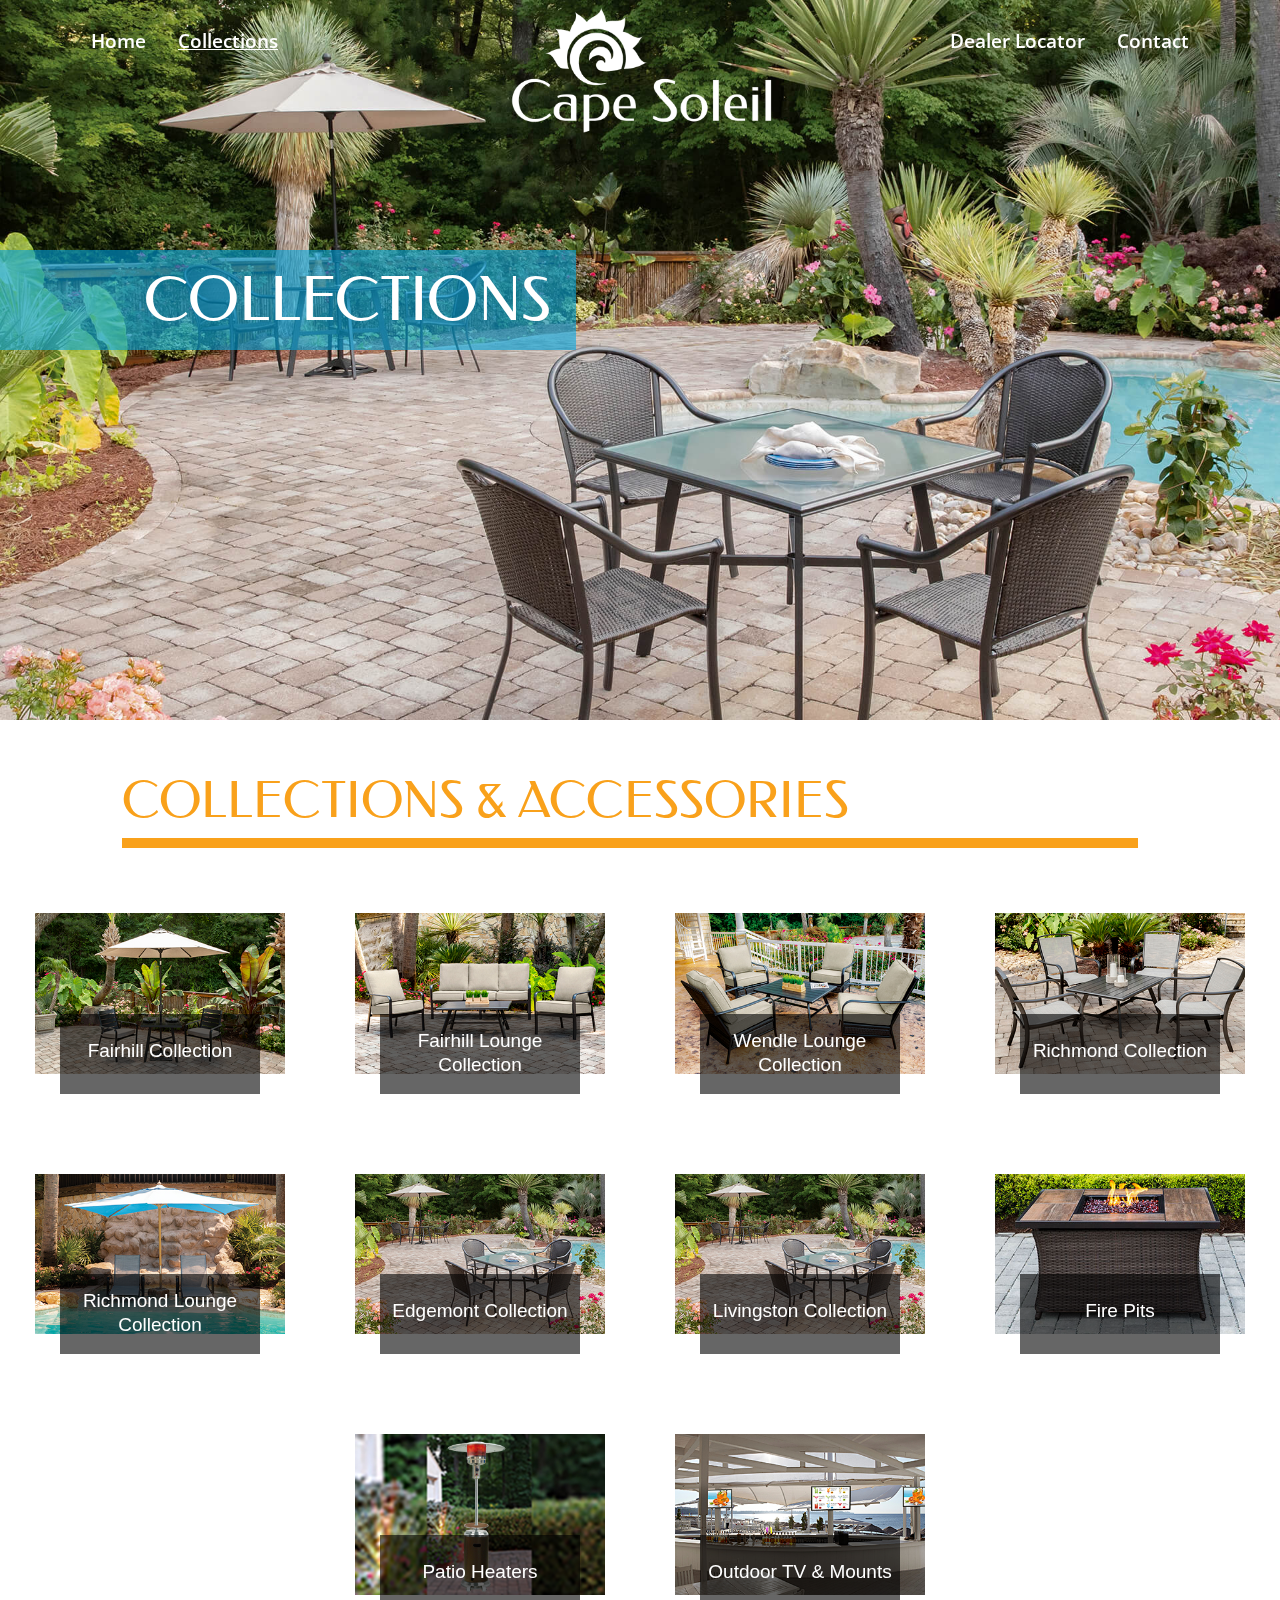
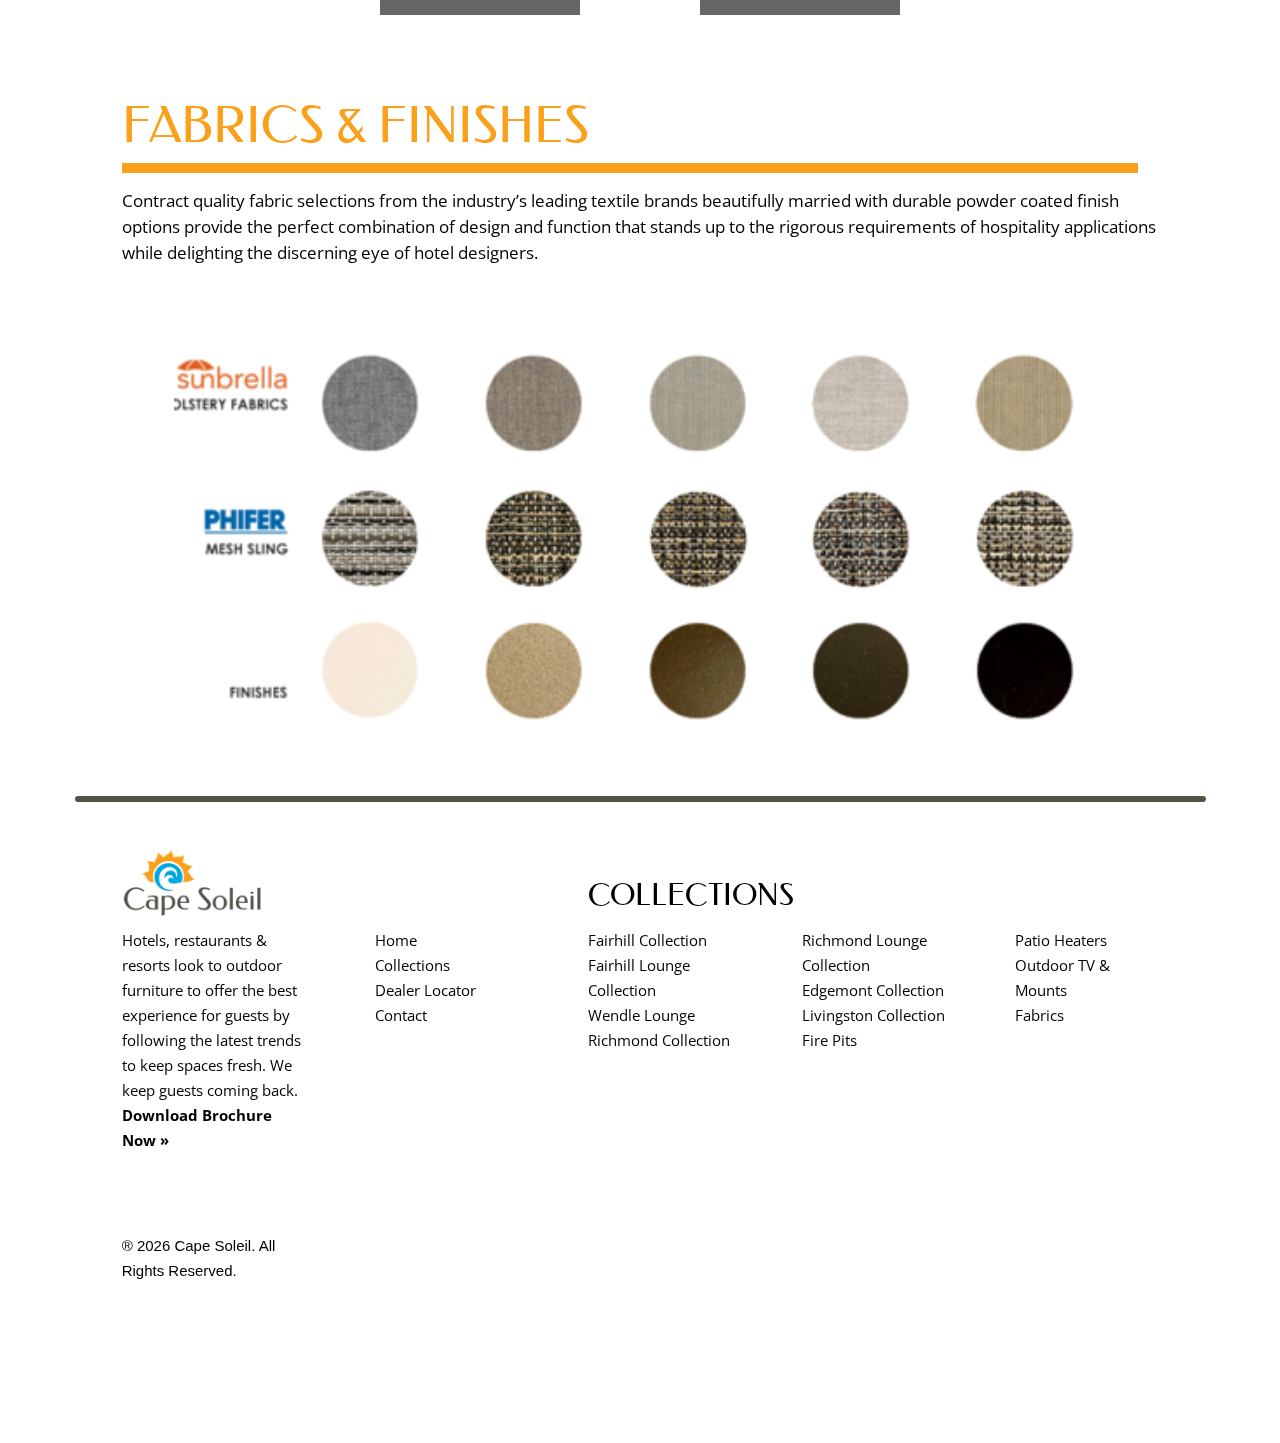
==== sub-pages/collections.html @ be0f2647 "Form Borders" ====
<!DOCTYPE html>
<html>
  <head>
    <meta charset="utf-8">
    <meta name="viewport" content="width=device-width, initial-scale=1">
    <meta http-equiv="x-ua-compatible" content="ie=edge">
    <title>Cape Soleil - Collections</title>

    <link rel="stylesheet" href="https://fonts.googleapis.com/css?family=Federo&display=swap">
    <link rel="stylesheet" href="https://fonts.googleapis.com/css?family=Open+Sans:400,400i,600,600i,700,700i&display=swap">
    <link rel="stylesheet" href="https://cdnjs.cloudflare.com/ajax/libs/font-awesome/4.7.0/css/font-awesome.min.css">
    <link rel="stylesheet" href="../css/main.css">
    <link rel="stylesheet" href="https://stackpath.bootstrapcdn.com/bootstrap/4.3.1/css/bootstrap.min.css" integrity="sha384-ggOyR0iXCbMQv3Xipma34MD+dH/1fQ784/j6cY/iJTQUOhcWr7x9JvoRxT2MZw1T" crossorigin="anonymous">
    <script src="https://code.jquery.com/jquery-3.4.1.min.js" integrity="sha256-CSXorXvZcTkaix6Yvo6HppcZGetbYMGWSFlBw8HfCJo=" crossorigin="anonymous"></script>
  </head>
  <body>
    <header>
      <div class="main-nav-front">
        <div class="main_nav_text">
          <ul>
            <li style="float:left"><a href="../index.html" title="Home Page">Home</a></li>
            <li style="float:left"><a href="collections.html" title="Collections Page"><u>Collections</u></a></li>
            <li style="float:right"><a href="contact.html" title="Contact Page">Contact</a></li>
            <li style="float:right"><a href="dlocator.html" title="Dealer Locator Page">Dealer Locator</a></li>
          </ul>
        </div>
        <div class="main_nav_logo_section">
          <div class="main_logo_container">
            <a href="../index.html" title="Home Page"><img class="main-logo" alt="Cape Soleil Logo" src="../images/CapeSoleil_logo_reverse.png"></img></a>
          </div>
        </div>
      </div>

      <div class="main_nav_phone">
        <div class="logo_menu">
          <div class="main_logo_container">
            <a href="../index.html" title="Home Page"><img class="main-logo" alt="Cape Soleil Logo" src="../images/CapeSoleil_logo_reverse.png"></img></a>
          </div>
          <div class="hamburger_menu">
            <div class="bar1"></div>
            <div class="bar2"></div>
            <div class="bar3"></div>
          </div>
        </div>

        <div class="mobile_nav_text">
          <ul>
            <li id="home_padding"><a href="../index.html" title="Home Page">Home</a></li>
            <li><div class="nav_bar"></div></li>
            <li><a href="collections.html" title="Collections Page">Collections</a></li>
            <li><div class="nav_bar"></div></li>
            <li><a href="dlocator.html" title="Dealer Locator Page">Dealer Locator</a></li>
            <li><div class="nav_bar"></div></li>
            <li><a href="contact.html" title="Contact Page">Contact</a></li>
            <li><div class="nav_bar"></div></li>
          </ul>
        </div>
      </div>
    </header>
      <section>
      <div class="carousel slide carousel-fade main-nav-back" data-ride="carousel">
        <div class="carousel-inner">
          <div class="carousel-item active">
            <img src="../images/Bambray_AM0I4133RV.jpg" class="d-block w-100" alt="Hero Image">
          </div>
          <div class="carousel-item">
            <img src="../images/REESE4PCL-ASH_LIF.jpg" class="d-block w-100" alt="Hero Image">
          </div>
          <div class="carousel-item">
            <img src="../images/Bambray_AM0I4133RV.jpg" class="d-block w-100" alt="Hero Image">
          </div>
          <div class="carousel-item">
            <img src="../images//REESE4PCL-ASH_LIF.jpg" class="d-block w-100" alt="Hero Image">
          </div>
          <div class="carousel-item">
            <img src="../images/Bambray_AM0I4133RV.jpg" class="d-block w-100" alt="Hero Image">
          </div>
          <div class="carousel-item">
            <img src="../images//REESE4PCL-ASH_LIF.jpg" class="d-block w-100" alt="Hero Image">
          </div>
        </div>
      </div>
      <div class="capeso-main-image-box">
        <div class="capeso-main-box-text">
          COLLECTIONS
        </div>
      </div>
    </section>
    <section>
      <div class="container-fluid">
        <div class="row body_header">
          <div class="col-lg-1 col-mid-1 col-sm-1 col-1">
          </div>
          <div class="col-lg-10 col-md-10 col-sm-10 col-10">
            <h2>COLLECTIONS & ACCESSORIES</h2>
            <div class="hor-rule"></div>
          </div>
        </div>
        <div class="row justify-content-center">
          <div class="col-lg-3 col-md-6 col-sm-6 col-10">
            <div class="collection-container">
              <a href="#">
              <img src="../images/fairhill_collection.jpg" alt="Fairhill Collection" class="collection-images">
                <div class="collection-text-box">
                  <p>Fairhill Collection</p>
                </div>
              </a>
            </div>
          </div>
          <div class="col-lg-3 col-md-6 col-sm-6 col-10">
            <div class="collection-container">
              <a href="#">
              <img src="../images/fairhill_lounge_collection.jpg" alt="Fairhill Lounge Collection" class="collection-images">
                <div class="collection-text-box collection-text-box-double">
                  <p>Fairhill Lounge<br>Collection</p>
                </div>
              </a>
            </div>
          </div>
          <div class="col-lg-3 col-md-6 col-sm-6 col-10">
            <div class="collection-container">
              <a href="#">
              <img src="../images/wendle_lounge.jpg" alt="Wendle Lounge Collection" class="collection-images">
                <div class="collection-text-box collection-text-box-double">
                  <p>Wendle Lounge<br>Collection</p>
                </div>
              </a>
            </div>
          </div>
          <div class="col-lg-3 col-md-6 col-sm-6 col-10">
            <div class="collection-container">
              <a href="#">
              <img src="../images/richmond_collection.jpg" alt="Richmond Collection" class="collection-images">
                <div class="collection-text-box">
                  <p>Richmond Collection</p>
                </div>
              </a>
            </div>
          </div>
          <div class="col-lg-3 col-md-6 col-sm-6 col-10">
            <div class="collection-container">
              <a href="#">
              <img src="../images/richmond_lounge_collection.jpg" alt="Richmond Lounge Collection" class="collection-images">
                <div class="collection-text-box collection-text-box-double">
                  <p>Richmond Lounge<br>Collection</p>
                </div>
              </a>
            </div>
          </div>
          <div class="col-lg-3 col-md-6 col-sm-6 col-10">
            <div class="collection-container">
              <a href="collections-pages/edgemont-collection.html">
              <img src="../images/edgemont-livingston-collection.jpg" alt="Edgemont Collection" class="collection-images">
                <div class="collection-text-box">
                  <p>Edgemont Collection</p>
                </div>
              </a>
            </div>
          </div>
          <div class="col-lg-3 col-md-6 col-sm-6 col-10">
            <div class="collection-container">
              <a href="#">
              <img src="../images/edgemont-livingston-collection.jpg" alt="Livingston Collection" class="collection-images">
                <div class="collection-text-box">
                  <p>Livingston Collection</p>
                </div>
              </a>
            </div>
          </div>
          <div class="col-lg-3 col-md-6 col-sm-6 col-10">
            <div class="collection-container">
              <a href="#">
              <img src="../images/fire-pits_collections.jpg" alt="Fire Pits Collection" class="collection-images">
                <div class="collection-text-box">
                  <p>Fire Pits</p>
                </div>
              </a>
            </div>
          </div>
          <div class="col-lg-3 col-md-6 col-sm-6 col-10">
            <div class="collection-container">
              <a href="#">
              <img src="../images/patio-heaters_collection.jpg" alt="Patio Heaters Collection" class="collection-images">
                <div class="collection-text-box">
                  <p>Patio Heaters</p>
                </div>
              </a>
            </div>
          </div>
          <div class="col-lg-3 col-md-6 col-sm-6 col-10">
            <div class="collection-container">
              <a href="#">
              <img src="../images/outdoor-tv_mounts_collection.jpg" alt="Outdoor TV Mounts Collection" class="collection-images">
                <div class="collection-text-box">
                  <p>Outdoor TV & Mounts</p>
                </div>
              </a>
            </div>
          </div>
        </div>
        <div class="row body_header">
          <div class="col-lg-1 col-mid-1 col-sm-1 col-1">
          </div>
          <div class="col-lg-10 col-md-10 col-sm-10 col-10 home-main-content">
            <h2>FABRICS & FINISHES</h2>
            <div class="hor-rule"></div>
            <p>Contract quality fabric selections from the industry’s leading textile brands beautifully married with durable powder coated finish options provide the perfect combination of design and function that stands up to the rigorous requirements of hospitality applications while delighting the discerning eye of hotel designers.</p>
          </div>
        </div>
        <div class="row body_header justify-content-center">
          <div class="col-lg-10 col-md-10 col-sm-10 col-10">
            <img class="fabrics-image" src="../images/fabric-images.png"></img>
          </div>
        </div>
      </div>
    </section>

    <footer>
      <div class="container-fluid footer-main text-white">
        <hr class="footer-hor-rule">
        <div class="row">
          <div class="col-lg-1 col-md-2 col-sm-2 col-2">
          </div>
          <div class="col-lg-2 col-md-8 col-sm-8 col-8">
            <img class="footer-logo" alt="Cape Soleil Logo" src="../images/CapeSoleil_logo.png">
            <div class="footer-text-main">
              <p>Hotels, restaurants & resorts look to outdoor furniture to offer the best experience for guests by following the latest trends to keep spaces fresh. We keep guests coming back.
                <br><a href="http://www.almoproav.net/campaigns/hospitality/docs/apav_CapeSoleil_2019Brochure.pdf" target="_blank">Download Brochure Now »</a>
              </p>
            </div>
            <div class="footer-text-copyright"><p>
              ®
              <script type="text/javascript">
                document.write(new Date().getFullYear());
              </script> Cape Soleil. All Rights Reserved.</p>
            </div>
          </div>
          <div class="col-lg-1 d-lg-none col-md-2 col-sm-2 col-2">
          </div>
          <div class="col-md-2 d-none d-lg-block footer-column-spacer footer-text-sub">
            <ul>
              <li><a href="../index.html" target="_blank">Home</a></li>
              <li><a href="collections.html" target="_blank">Collections</a></li>
              <li><a href="dlocator.html" target="_blank">Dealer Locator</a></li>
              <li><a href="contacts.html" target="_blank">Contact</a></li>
            </ul>
          </div>
          <div class="col-md-2 d-none d-lg-block footer-text-sub">
            <ul>
              <li class="collections-footer-header">COLLECTIONS</li>
              <li><a href="collections-pages/fair-col.html" target="_blank">Fairhill Collection</a></li>
              <li><a href="collections-pages/fair-lou-col.html" target="_blank">Fairhill Lounge Collection</a></li>
              <li><a href="collections-pages/wen-lou-col.html" target="_blank">Wendle Lounge</a></li>
              <li><a href="collections-pages/rich-col.html" target="_blank">Richmond Collection</a></li>
            </ul>
          </div>
          <div class="col-md-2 d-none d-lg-block footer-column-spacer footer-text-sub">
            <ul>
              <li><a href="collections-pages/rich-lou-col.html" target="_blank">Richmond Lounge Collection</a></li>
              <li><a href="collections-pages/edgemont-collection.html" target="_blank">Edgemont Collection</a></li>
              <li><a href="collections-pages/liv-col.html" target="_blank">Livingston Collection</a></li>
              <li><a href="collections-pages/fire-pits.html" target="_blank">Fire Pits</a></li>
            </ul>
          </div>
          <div class="col-md-2 d-none d-lg-block footer-column-spacer footer-text-sub">
            <ul>
              <li><a href="collections-pages/patio-heaters.html" target="_blank">Patio Heaters</a></li>
              <li><a href="collections-pages/otv-mount.html" target="_blank">Outdoor TV & Mounts</a></li>
              <li><a href="collections-pages/fabrics.html" target="_blank">Fabrics</a></li>
            </ul>
          </div>
          <div class="col-lg-1 d-lg-none col-md-2 col-sm-2 col-2">
          </div>
        </div>
        <div class="row">
          <div class="col-lg-1 d-lg-none col-md-12">
            <hr class="footer-hor-rule-small">
          </div>
        </div>
        <div class="row">
          <div class="col-lg-1 d-lg-none col-md-1 col-sm-1 col-1">
          </div>
          <div class="d-lg-none col-md-4 col-sm-4 col-4 footer-column-spacer footer-text-sub">
            <ul style="text-align: right; margin-right: 10px;">
              <li><a href="../index.html" target="_blank">Home</a></li>
              <li><a href="collections.html" target="_blank">Collections</a></li>
              <li><a href="dlocator.html" target="_blank">Dealer Locator</a></li>
              <li><a href="contacts.html" target="_blank">Contact</a></li>
            </ul>
          </div>
          <div class="d-lg-none col-md-4 col-sm-4 col-4 footer-text-sub">
            <ul style="text-align: left; margin-left: -30px;">
              <li class="collections-footer-header">COLLECTIONS</li>
              <li><a href="collections-pages/fair-col.html" target="_blank">Fairhill Collection</a></li>
              <li><a href="collections-pages/fair-lou-col.html" target="_blank">Fairhill Lounge Collection</a></li>
              <li><a href="collections-pages/wen-lou-col.html" target="_blank">Wendle Lounge</a></li>
              <li><a href="collections-pages/rich-col.html" target="_blank">Richmond Collection</a></li>
              <li><a href="collections-pages/rich-lou-col.html" target="_blank">Richmond Lounge Collection</a></li>
              <li><a href="collections-pages/edgemont-collection.html" target="_blank">Edgemont Collection</a></li>
              <li><a href="collections-pages/liv-col.html" target="_blank">Livingston Collection</a></li>
              <li><a href="collections-pages/fire-pits.html" target="_blank">Fire Pits</a></li>
              <li><a href="collections-pages/patio-heaters.html" target="_blank">Patio Heaters</a></li>
              <li><a href="collections-pages/otv-mount.html" target="_blank">Outdoor TV & Mounts</a></li>
              <li><a href="collections-pages/fabrics.html" target="_blank">Fabrics</a></li>
            </ul>
          </div>
          <div class="col-lg-1 d-lg-none col-md-3 col-sm-3 col-3">
          </div>
        </div>
      </div>
    </footer>

    <script src="../js/main.js"></script>
    <script src="https://cdnjs.cloudflare.com/ajax/libs/popper.js/1.14.7/umd/popper.min.js" integrity="sha384-UO2eT0CpHqdSJQ6hJty5KVphtPhzWj9WO1clHTMGa3JDZwrnQq4sF86dIHNDz0W1" crossorigin="anonymous"></script>
    <script src="https://stackpath.bootstrapcdn.com/bootstrap/4.3.1/js/bootstrap.min.js" integrity="sha384-JjSmVgyd0p3pXB1rRibZUAYoIIy6OrQ6VrjIEaFf/nJGzIxFDsf4x0xIM+B07jRM" crossorigin="anonymous"></script>

  </body>
</html>
---- css/main.css ----
body {
  font-family: 'Open Sans', sans-serif;
}

/* Header */
.main-logo{
  width: 266px;
  height: auto;
}

.main-nav-front{
  position: absolute;
  z-index: 2;
  width: 100%;
  height: auto;
}

.main-nav-back{
  position: absolute;
  z-index: -1;
}

/*Header For Main Pages*/
    .main_nav_phone{
      display: none;
    }

    .main_nav_text{
      width: 100%;
      height: 89px;
      font-family: 'Open Sans', sans-serif;
      font-weight:600;
      font-size: 19px;
      line-height:25px;
      color: white !important;
      margin: 10px 0;
    }

      /* Positions nav text in from sides, removes padding, removes list bullets. */
      .main_nav_text ul {
        list-style-type: none;
        margin-top: 0;
        margin-left: 75px;
        margin-right: 75px;
        margin-bottom: auto;
        padding: 0;
      }

      .main_nav_text li a{
        display:block;
        color: white;
        text-align: center;
        padding: 14px 16px;
        text-decoration: none;
        margin-top: 5px;
        margin-bottom: 0px;
      }

      .main_nav_text li a:hover {
        color: #F9A11B;
      }

    .main_nav_logo_section{
      display: flex;
      width: 100%;
      height: auto;
    }

    .main_logo_container {
      width:33%;
      height:132px;
      display: flex;
      justify-content: center;
      align-items: center;
      margin: -105px auto 0 auto;
    }

    .mobile_nav_text ul li a{
      text-decoration: none;
      color: #ffffff;
    }

    .mobile_nav_text ul li a:hover{
      text-decoration: none;
      color: #F9A11B;
    }

.capeso-main-image-box{
  position: absolute;
  z-index: 2;
  width: 55%;
  height: auto;
  background-color: rgba(0, 167, 225, 0.6);
  top: 500px;
  font-family: 'Federo', sans-serif;
  color: #ffffff;
  font-size: 72px;
  line-height: 80px;
  padding: 0 0 0 5px;
}

.capeso-main-box-text{
  position: relative;
  width: 100%;
  height: auto;
  padding: 15px 25px 15px 15px;
  text-align: right;
}

.heroskip-image{
  position: absolute;
  z-index: 2;
  width: auto;
  height: auto;
  top: 900px;
  left: 50%;
}

.heroskip-image img{
  width: 100px;
  height: auto;
}

/* Index Body */

.hidden-headers-main{
  display: none;
}

.capeso-main-body{
  position: relative;
  width: 100%;
  height: 600px;
}

.capeso-text-body-container{
  position: absolute;
  z-index: 1;
  height: 600px;
  padding: 150px;
}

.capeso-text-body{
  position: absolute;
  left: 60px;
  width: 600px;
  height: auto;
  float:left;
  padding: 25px 35px 15px 35px;
  background-color: rgba(255, 255, 255, 0.75);
}

.capeso-image{
  position: relative;
  z-index: -1;
  width: 60%;
  height: 600px;
  float:right;
  background-image: url('../images/REESE4PCL-ASH_LIF.jpg');
  background-size: cover;
  background-repeat: no-repeat;
  background-position: center;
}

.capeso-image-box{
  position: relative;
  width: 55%;
  height: 30%;
  background-color: rgba(0, 167, 225, 0.6);
  top: 10%;
  margin-left: auto;
  font-family: 'Federo', sans-serif;
  color: #ffffff;
  font-size: 72px;
  line-height: 80px;
  padding: 0 0 0 5px;
}

.capeso-box-text{
  position: relative;
  width: 100%;
  height: auto;
  padding: 15px;
}

.warranty-main-body{
  position: relative;
  width: 100%;
  height: 600px;

}

.warranty-text-body-container{
  position: absolute;
  left: 57%;
  height: 600px;
  padding: 150px;
}

.warranty-text-body{
  position: relative;
  width: 600px;
  height: auto;
  float:right;
  padding: 25px 35px 15px 35px;
  background-color: rgba(255, 255, 255, 0.75);
}

.warranty-image{
  position: relative;
  z-index: -1;
  width: 60%;
  height: 600px;
  float:left;
  background-image: url('../images/Bambray_AM0I4133RV.jpg');
  background-size: cover;
  background-repeat: no-repeat;
  background-position: center;
}

.warranty-image-box{
  position: relative;
  width: 55%;
  height: 30%;
  background-color: rgba(0, 167, 225, 0.6);
  top: 10%;
  margin-right: auto;
  font-family: 'Federo', sans-serif;
  color: #ffffff;
  font-size: 72px;
  line-height: 80px;
}

.warranty-box-text{
  position: relative;
  width: 100%;
  height: auto;
  padding: 15px 25px 15px 15px;
  text-align: right;
}

.home-main-content-margin{
    margin: 80px 0 80px 0;
}

.home-main-content p{
  font-size:17px;
  line-height:26px;
  font-family: 'Open Sans', sans-serif;
  font-weight:400;
  color: #000000;
}

.home-main-content h1{
  font-size:30px;
  line-height:46px;
  color: #F9A11B;
  font-family: 'Federo', sans-serif;
  font-weight:700;
}

.hor-rule{
  width: 98%;
  height: 10px;
  background-color: #F9A11B;
  margin: 0 0 15px 0;
}

.home-main-content-badges{
  margin-bottom: 20px;
  width: 60%;
  height: auto;
}
/* End Main Content */

/* Collection Main Content */
.body_header{
  margin: 50px 0 0 0;
}

.body_header h2{
  font-size: 60px;
  color: #F9A11B;
  font-family: 'Federo', sans-serif;
}

.collection-container{
  width: 391px;
  height: auto;
  margin-top: 50px;
  margin-left: auto;
  margin-right: auto;
  margin-bottom: 30px;
}

  .collection-container a:link{
    text-decoration: none;
  }

  .collection-container a:hover{
    text-decoration: none;
  }

  .collection-images{
    display: block;
    width:391px;
    height: auto;
    margin-left: auto;
    margin-right: auto;
  }

  .collection-text-box{
    position: relative;
    z-index: 2;
    width: 80%;
    height: 80px;
    background-color: rgba(0, 0, 0, 0.6);
    margin-top: -60px;
    margin-left: auto;
    margin-right: auto;
  }

  .collection-text-box p{
    text-align: center;
    font-size: 23px;
    line-height: 28px;
    color: #ffffff;
    padding: 25px 0;
  }

  .collection-text-box-double p{
    padding: 15px 0;
  }

  .fabrics-image{
    display: block;
    margin-left: auto;
    margin-right: auto;
    width: 90%;
  }
/* Collection Main Content End */

/* Dealer Locator */
.dealer-locator-search form{
  width: 100%;
  height: 60px;
}

.dealer-locator-search input[type=text] {
  border: 5px solid #F9A11B;
  border-radius: 0;
  -webkit-appearance: none;
  font-size: 17px;
  height: 50px;
  width: 80%;
}
.dealer-locator-search ::placeholder {
 padding-left: 10px;
}

.dealer-locator-search button{
  position: relative;
  top: -3px;
  left: -5px;
  background-color: #F9A11B;
  border: none;
  width: 70px;
  height: 50px;
}
  .search_button_image{
    width: 30px;
    height:auto;
  }

.hor-rule-2{
  width: 98%;
  height: 7px;
  background-color: #F9A11B;
  margin: 0 0 15px 0;
}

.results-container h3{
  color: #F9A11B;
  font-family: 'Federo', sans-serif;
  font-size: 35px;
  line-height: 35px;
  margin: 20px 0 10px 0;
}

.results-container h4{
  color: #000000;
  font-family: 'Open Sans', sans-serif;
  font-size: 25px;
  font-weight: 600;
  line-height: 10px;
  margin: 25px 0 0px 0;
}


.results-container p{
  color: #000000;
  font-family: 'Open Sans', sans-serif;
  font-size: 20px;
  line-height: 28px;
  margin: 20px 0 25px 0;
}

.results-container a:link{
  color: #00A7E1;
  font-family: 'Open Sans', sans-serif;
  font-size: 20px;
  line-height: 28px;
  margin: 20px 0 25px 0;
  text-decoration: none;
}

.results-container a:hover{
  color: #F9A11B;
  text-decoration: none;
}

.hor-rule-3{
  width: 98%;
  height: 3px;
  background-color: #F9A11B;
  margin: 0 0 15px 0;
}
/* Dealer Locator End */

/* Contact */
.contact-forum-container form{
  width: 100%;
  height: auto;
}

.first-last-container{
      display: flex;
      width: 100%;
}

  .first-name-form {
    width: 100%;
    height: auto;
  }
    .first-name-form input[type=text] {
      border: 5px solid #F9A11B;
      border-radius: 0;
      -webkit-appearance: none;
      font-size: 17px;
      width: 98%;
      height: 60px;
      display: block;
      margin-right:auto;
      padding: 10px;
    }

  .last-name-form{
    width: 100%;
    height: auto;
  }
    .last-name-form input[type=text] {
      border: 5px solid #F9A11B;
      border-radius: 0;
      -webkit-appearance: none;
      font-size: 17px;
      width: 98%;
      height: 60px;
      display: block;
      margin-left:auto;
      padding: 10px;
    }

  .email-form input[type=text] {
    border: 5px solid #F9A11B;
    border-radius: 0;
    -webkit-appearance: none;
    font-size: 17px;
    height: 60px;
    width: 100%;
    padding: 10px;
  }

  .subject-form input[type=text] {
    border: 5px solid #F9A11B;
    border-radius: 0;
    -webkit-appearance: none;
    font-size: 17px;
    height: 60px;
    width: 100%;
    padding: 10px;
  }

  .message-form textarea {
    border: 5px solid #F9A11B;
    border-radius: 0;
    -webkit-appearance: none;
    font-size: 17px;
    height: 200px;
    width: 100%;
    padding: 10px;
  }

.contact-forum-container ::placeholder {
 padding-left: 10px;
}

.submit-button button{
  position: relative;
  background-color: #F9A11B;
  border: none;
  width: 150px;
  height: 50px;
  color: #ffffff;
}

.hor-rule-2{
  width: 98%;
  height: 7px;
  background-color: #F9A11B;
  margin: 0 0 15px 0;
}

.results-container h3{
  color: #F9A11B;
  font-family: 'Federo', sans-serif;
  font-size: 35px;
  line-height: 35px;
  margin: 20px 0 10px 0;
}

.results-container h4{
  color: #000000;
  font-family: 'Open Sans', sans-serif;
  font-size: 25px;
  font-weight: 600;
  line-height: 10px;
  margin: 25px 0 0px 0;
}


.results-container p{
  color: #000000;
  font-family: 'Open Sans', sans-serif;
  font-size: 20px;
  line-height: 28px;
  margin: 20px 0 25px 0;
}

.results-container a:link{
  color: #00A7E1;
  font-family: 'Open Sans', sans-serif;
  font-size: 20px;
  line-height: 28px;
  margin: 20px 0 25px 0;
  text-decoration: none;
}

.results-container a:hover{
  color: #F9A11B;
  text-decoration: none;
}

.hor-rule-3{
  width: 98%;
  height: 3px;
  background-color: #F9A11B;
  margin: 0 0 15px 0;
}
/* Contact End */

/* Footer */
.footer-main{
  padding: 35px;
}

hr.footer-hor-rule{
  border: 3px solid #52544A;
  border-radius: 3px;
  width: 90%;
}

hr.footer-hor-rule-small{
  border: 3px solid #52544A;
  border-radius: 3px;
  width: 60%;
}

.footer-logo{
  width: 140px;
  height: auto;
  margin: 30px 0 10px 0;
}

.footer-text-main{
  position: relative;
  margin: 0px 0px 80px 0px;
  font-family: 'Open Sans', sans-serif;
  font-size: 15px;
  text-align: left;
  line-height: 25px;
  font-weight: 400;
  color: #000000;
}

  .footer-text-main a{
    font-weight: 700;
    text-decoration: none;
    color: #000000;
  }

  .footer-text-main a:hover{
    text-decoration: none;
    color: #F9A11B;
  }

  .footer-text-sub{
    position: relative;
    margin: 0px 0px 80px 0px;
    font-family: 'Open Sans', sans-serif;
    font-size: 15px;
    text-align: left;
    line-height: 25px;
    font-weight: 400;
    color: #000000;
  }

  .footer-text-sub ul li{
    list-style-type: none;
  }

    .footer-text-sub a{
      text-decoration: none;
      color: #000000;
    }

    .footer-text-sub a:hover{
      text-decoration: none;
      color: #F9A11B;
    }

.collections-footer-header{
  font-family: 'Federo', sans-serif;
  font-size: 30px;
  position: relative;
  margin: 65px 0 20px 0;
}

.footer-column-spacer {
  position: relative;
  margin: 110px 0 0 0;
}

.footer-text-copyright{
  position: relative;
  margin: 0px 0px 125px 0px;
  font-size: 15px;
  text-align: left;
  line-height: 25px;
  color: #000000;
}
/* End Footer */

@media screen and (max-width: 1770px){
  /* Hero */
  .capeso-main-image-box{
    top: 500px;
  }

  .heroskip-image{
    top: 800px;
    left: 50%;
  }
  /* Hero End */

  /* Index Main Content */
  .home-main-content p{
    font-size:17px;
    line-height:26px;
    font-family: 'Open Sans', sans-serif;
    font-weight:400;
    color: #000000;
  }

  .home-main-content h1{
    font-size:28px;
    line-height:46px;
    color: #F9A11B;
    font-family: 'Federo', sans-serif;
    font-weight:700;
  }

  .hor-rule{
    width: 98%;
    height: 10px;
    background-color: #F9A11B;
    margin: 0 0 15px 0;
  }

  .home-main-content-badges{
    margin-bottom: 20px;
    width: 60%;
    height: auto;
  }

  .warranty-text-body-container{
    left: 54%;
  }
  /* Index Main Content End */
}

@media screen and (max-width: 1670px){
  /* Index Main Content */
  .home-main-content h1{
    font-size:25px;
    line-height: 40px;
    color: #F9A11B;
    font-family: 'Federo', sans-serif;
    font-weight:700;
  }

  .warranty-text-body-container{
    left: 52%;
  }

  .capeso-main-image-box{
    top: 400px;
  }

  .heroskip-image{
    top: 700px;
    left: 50%;
  }
  /* Index Main Content End */


  /* Collection Main Content */
  .collection-container{
    width: 350px;
  }
    .collection-images{
      width:350px;
    }
  /* Collection Main Content End */


  /* Dealer Locator */
  .dealer-locator-search input[type=text] {
    border: 5px solid #F9A11B;
    font-size: 17px;
    height: 50px;
    width: 70%;
  }
  /* Dealer Locator End */

}

 @media screen and (max-width:1560px){
   /* Hero */
   .capeso-image-box{
     font-size: 60px;
     height: 37%;
   }
   /* Hero End */

   /* Index Main Content */
   .capeso-main-body{
     height: 500px;
   }

   .capeso-image{
     height: 500px;
   }

   .capeso-text-body{
     top: 120px;
   }

   .home-main-content h1{
     font-size: 21px;
     line-height: 30px;
   }

   .warranty-image {
     height: 500px;
   }

   .warranty-text-body-container{
     left: 48%;
     top: -35px;
   }

   .warranty-image-box{
     width: 55%;
     height: 26%;
     font-size: 40px;
     line-height: 50px;
   }
   /* Index Main Content End */

   /* Collection Main Content */
   .collection-container{
     width: 300px;
   }

     .collection-images{
       width:300px;
     }

     .collection-text-box p{
       font-size: 20px;
       line-height: 25px;
     }
   /* Collection Main Content End */
 }

 @media screen and (max-width: 1480px) {
   /* Hero */
   .capeso-main-image-box{
     top: 300px;
   }
   /* Hero End */

   /* Index Main Content */
   .warranty-main-body{
     height: 500px;
   }

   .warranty-text-body-container{
     position: absolute;
     left: 57%;
     height: 535px;
     padding: 150px;
   }

   .heroskip-image{
     top: 600px;
     left: 50%;
   }
   /* Index Main Content End */
 }

@media screen and (max-width: 1445px) {
  /* Hero */
  .capeso-main-image-box{
    top: 300px;
  }

  .heroskip-image{
    top: 600px;
    left: 50%;
  }
  /* Hero End */

  /* Index Main Content */
  .warranty-text-body-container{
    left: 44%;
  }
  /* Index Main Content End */
}

@media screen and (max-width: 1400px) {
  /* Hero */
  .capeso-main-image-box{
    top: 300px;
  }

  .heroskip-image{
    top: 600px;
    left: 50%;
  }
  /* Hero End */
}

  @media screen and (max-width: 1350px) {
    /* Collection Main Content */
    .body_header h2{
      font-size: 50px;
      color: #F9A11B;
    }

    .collection-container{
      width: 250px;
      height: auto;
      margin-top: 50px;
      margin-left: auto;
      margin-right: auto;
      margin-bottom: 30px;
    }

      .collection-container a:link{
        text-decoration: none;
      }

      .collection-container a:hover{
        text-decoration: none;
      }

      .collection-images{
        display: block;
        width: 250px;
        height: auto;
        margin-left: auto;
        margin-right: auto;
      }

      .collection-text-box{
        position: relative;
        z-index: 2;
        width: 80%;
        height: 80px;
        background-color: rgba(0, 0, 0, 0.6);
        margin-top: -60px;
        margin-left: auto;
        margin-right: auto;
      }

      .collection-text-box p{
        text-align: center;
        font-size: 19px;
        line-height: 24px;
        color: #ffffff;
        padding: 25px 0;
      }

      .collection-text-box-double p{
        padding: 15px 0;
      }
    /* Collection Main Content End */


    /* Dealer Locator */
    .dealer-locator-search input[type=text] {
      width: 60%;
    }

    .dealer-locator-search button{
      top: -2px;
      left: -5px;
      width: 60px;
    }
      .search_button_image{
        width: 25px;
      }

    .results-container h3{
      font-size: 30px;
    }

    .results-container h4{
      font-size: 22px;
      margin: 25px 0 -07px 0;
    }

    .results-container p{
      color: #000000;
      font-family: 'Open Sans', sans-serif;
      font-size: 18px;
      line-height: 26px;
      margin: 20px 0 25px 0;
    }

    .results-container a:link{
      font-size: 18px;
      line-height: 26px;
      text-decoration: none;
    }

    .results-container a:hover{
      color: #F9A11B;
      text-decoration: none;
    }
    /* Dealer Locator End */

  }

  @media screen and (max-width:1320px){
   /* Index Main Content */
   .capeso-main-body{
     height: 450px;
   }

   .capeso-image{
     height: 450px;
   }

   .capeso-image-box{
     font-size: 50px;
     line-height: 60px;
     height: 33%;
   }

   .capeso-text-body{
     top: 90px;
   }

   .home-main-content h1{
     font-size: 18px;
     line-height: 30px;
   }

   .warranty-main-body{
     height: 450px;
   }

   .warranty-image{
     height: 450px;
   }

   .warranty-text-body-container{
     left: 36%;
     top: -60px;
   }

   .warranty-image-box{
     position: relative;
     width: 55%;
     height: 28%;
     top: 10%;
     font-size: 42px;
     line-height: 50px;
   }
   /* Index Main Content End */
 }

@media screen and (max-width: 1280px) {
  /* Hero */
  .capeso-main-image-box{
    width: 45%;
    height: auto;
    background-color: rgba(0, 167, 225, 0.6);
    top: 250px;
    font-family: 'Federo', sans-serif;
    color: #ffffff;
    font-size:60px;
    line-height: 70px;
    padding: 0 0 0 5px;
  }

  .capeso-main-box-text{
    position: relative;
    width: 100%;
    height: auto;
    padding: 15px 25px 15px 15px;
    text-align: right;
  }

  .heroskip-image{
    top: 500px;
  }

  .heroskip-image img{
    width: 70px;
    height: auto;
  }
  /* Hero End */

  /* Dealer Locator */
  .dealer-locator-search form{
    width: 100%;
    height: 60px;
  }

  .dealer-locator-search input[type=text] {
    border: 5px solid #F9A11B;
    font-size: 17px;
    height: 50px;
    width: 60%;
  }
  .dealer-locator-search ::placeholder {
   padding-left: 10px;
  }

  .dealer-locator-search button{
    position: relative;
    top: -2px;
    left: -5px;
    background-color: #F9A11B;
    border: none;
    width: 60px;
    height: 50px;
  }
    .search_button_image{
      width: 25px;
      height:auto;
    }

  .results-container h3{
    color: #F9A11B;
    font-family: 'Federo', sans-serif;
    font-size: 30px;
    line-height: 35px;
    margin: 20px 0 10px 0;
  }

  .results-container h4{
    color: #000000;
    font-family: 'Open Sans', sans-serif;
    font-size: 22px;
    font-weight: 600;
    line-height: 10px;
    margin: 25px 0 -07px 0;
  }

  .results-container p{
    color: #000000;
    font-family: 'Open Sans', sans-serif;
    font-size: 16px;
    line-height: 24px;
    margin: 20px 0 25px 0;
  }

  .results-container a:link{
    font-size: 16px;
    line-height: 24px;
    text-decoration: none;
  }

  .results-container a:hover{
    color: #F9A11B;
    text-decoration: none;
  }
  /* Dealer Locator End */
}

@media screen and (max-width: 1200px){

  /* Dealer Locator */
  .dealer-locator-search form{
    width: 100%;
    height: 60px;
  }

  .dealer-locator-search input[type=text] {
    border: 5px solid #F9A11B;
    font-size: 17px;
    height: 50px;
    width: 60%;
  }
  .dealer-locator-search ::placeholder {
   padding-left: 10px;
  }

  .dealer-locator-search button{
    position: relative;
    top: 0px;
    left: -5px;
    background-color: #F9A11B;
    border: none;
    width: 60px;
    height: 50px;
  }
    .search_button_image{
      width: 20px;
      height:auto;
    }

  .hor-rule-2{
    width: 98%;
    height: 7px;
    background-color: #F9A11B;
    margin: 0 0 15px 0;
  }

  .results-container h3{
    color: #F9A11B;
    font-family: 'Federo', sans-serif;
    font-size: 35px;
    line-height: 35px;
    margin: 20px 0 10px 0;
  }

  .results-container h4{
    color: #000000;
    font-family: 'Open Sans', sans-serif;
    font-size: 25px;
    font-weight: 600;
    line-height: 10px;
    margin: 25px 0 0px 0;
  }


  .results-container p{
    color: #000000;
    font-family: 'Open Sans', sans-serif;
    font-size: 20px;
    line-height: 28px;
    margin: 20px 0 25px 0;
  }

  .results-container a:link{
    color: #00A7E1;
    font-family: 'Open Sans', sans-serif;
    font-size: 20px;
    line-height: 28px;
    margin: 20px 0 25px 0;
    text-decoration: none;
  }

  .results-container a:hover{
    color: #F9A11B;
    text-decoration: none;
  }

  .hor-rule-3{
    width: 98%;
    height: 3px;
    background-color: #F9A11B;
    margin: 0 0 15px 0;
  }
  /* Dealer Locator End */

}

@media screen and (max-width: 1150px){
  /* Nav */
  .main_nav_text{
   font-size: 17px;
  }

  /* Positions nav text in from sides, removes padding, removes list bullets. */
  .main_nav_text ul {
   margin-left: 40px;
   margin-right: 40px;
  }

  .main-logo{
    width: 175px;
    height: auto;
  }

  .main_logo_container {
    margin: -125px auto 0 auto;
  }
  /* Nav End */

  /* Hero */
  .capeso-main-image-box{
    width: 45%;
    height: auto;
    background-color: rgba(0, 167, 225, 0.6);
    top: 250px;
    font-family: 'Federo', sans-serif;
    color: #ffffff;
    font-size: 50px;
    line-height: 60px;
    padding: 0 0 0 5px;
  }

  .capeso-main-box-text{
    position: relative;
    width: 100%;
    height: auto;
    padding: 15px 25px 15px 15px;
    text-align: right;
  }

  .heroskip-image{
    top: 500px;
  }

  .heroskip-image img{
    width: 75px;
    height: auto;
  }
  /* Hero End */

/* Main Content */
  .capeso-main-body{
    height: 450px;
  }

  .capeso-image{
    width: 70%;
    height: 450px;
  }

  .capeso-image-box{
    font-size: 40px;
    line-height: 45px;
    height: 26%;
    padding: 0 0 0 5px;
  }

  .capeso-text-body{
    top: 80px;
    width: 500px;
    margin-left: 0px;
    padding: 25px 35px 15px 30px;
  }

  .warranty-main-body{
   height: 475px;
  }

  .warranty-image{
    width: 70%;
    height: 450px;
  }

  .warranty-text-body-container{
    top: 45px;
    left: 65%;
    width: 400px;
    padding: 25px 35px 15px 30px;
  }
  /* Index Main Content End */


  /* Collection Main Content */
  .body_header h2{
    font-size: 43px;
    color: #F9A11B;
  }

  .collection-container{
    width: 225px;
  }

    .collection-images{
      width: 225px;
    }

    .collection-text-box p{
      font-size: 17px;
      line-height: 22px;
    }
  /* Collection Main Content End */

  /* Dealer Locator */
  .dealer-locator-search form{
    width: 100%;
    height: 60px;
  }

  .dealer-locator-search input[type=text] {
    border: 5px solid #F9A11B;
    font-size: 17px;
    height: 50px;
    width: 60%;
  }
  .dealer-locator-search ::placeholder {
   padding-left: 10px;
  }

  .dealer-locator-search button{
    position: relative;
    top: 0px;
    left: -5px;
    background-color: #F9A11B;
    border: none;
    width: 60px;
    height: 50px;
  }
    .search_button_image{
      width: 20px;
      height:auto;
    }

  .hor-rule-2{
    width: 98%;
    height: 7px;
    background-color: #F9A11B;
    margin: 0 0 15px 0;
  }

  .results-container h3{
    color: #F9A11B;
    font-family: 'Federo', sans-serif;
    font-size: 35px;
    line-height: 35px;
    margin: 20px 0 10px 0;
  }

  .results-container h4{
    color: #000000;
    font-family: 'Open Sans', sans-serif;
    font-size: 25px;
    font-weight: 600;
    line-height: 10px;
    margin: 25px 0 0px 0;
  }


  .results-container p{
    color: #000000;
    font-family: 'Open Sans', sans-serif;
    font-size: 20px;
    line-height: 28px;
    margin: 20px 0 25px 0;
  }

  .results-container a:link{
    color: #00A7E1;
    font-family: 'Open Sans', sans-serif;
    font-size: 20px;
    line-height: 28px;
    margin: 20px 0 25px 0;
    text-decoration: none;
  }

  .results-container a:hover{
    color: #F9A11B;
    text-decoration: none;
  }

  .hor-rule-3{
    width: 98%;
    height: 3px;
    background-color: #F9A11B;
    margin: 0 0 15px 0;
  }
  /* Dealer Locator End */

}

@media screen and (max-width: 1000px) {
  /* Hero */
  .capeso-main-image-box{
    top: 250px;
  }

  .heroskip-image{
    top: 425px;
  }
  /* Hero End */

  /* Collection Main Content */
  .hor-rule{
    width: 90%;
    height: 10px;
    background-color: #F9A11B;
    margin: 0 0 15px 0;
  }

  .body_header h2{
    font-size: 45px;
    color: #F9A11B;
  }

  .collection-container{
    width: 200px;
  }

    .collection-images{
      width: 200px;
    }

    .collection-text-box{
      position: relative;
      z-index: 2;
      width: 80%;
      height: 80px;
      background-color: rgba(0, 0, 0, 0.6);
      margin-top: -60px;
      margin-left: auto;
      margin-right: auto;
    }

    .collection-text-box p{
      text-align: center;
      font-size: 16px;
      line-height: 21px;
      color: #ffffff;
      padding: 25px 0;
    }
    .collection-text-box-double p{
      padding: 20px 0;
    }
  /* Collection Main Content End */

  /* Dealer Locator */
  .dealer-locator-search form{
    width: 100%;
    height: 60px;
  }

  .dealer-locator-search input[type=text] {
    border: 5px solid #F9A11B;
    font-size: 17px;
    height: 50px;
    width: 60%;
  }
  .dealer-locator-search ::placeholder {
   padding-left: 10px;
  }

  .dealer-locator-search button{
    position: relative;
    top: 0px;
    left: -5px;
    background-color: #F9A11B;
    border: none;
    width: 60px;
    height: 50px;
  }
    .search_button_image{
      width: 20px;
      height:auto;
    }

  .hor-rule-2{
    width: 98%;
    height: 7px;
    background-color: #F9A11B;
    margin: 0 0 15px 0;
  }

  .results-container h3{
    color: #F9A11B;
    font-family: 'Federo', sans-serif;
    font-size: 35px;
    line-height: 35px;
    margin: 20px 0 10px 0;
  }

  .results-container h4{
    color: #000000;
    font-family: 'Open Sans', sans-serif;
    font-size: 23px;
    font-weight: 600;
    line-height: 10px;
    margin: 25px 0 -5px 0;
  }


  .results-container p{
    color: #000000;
    font-family: 'Open Sans', sans-serif;
    font-size: 18px;
    line-height: 26px;
    margin: 20px 0 25px 0;
  }

  .results-container a:link{
    color: #00A7E1;
    font-family: 'Open Sans', sans-serif;
    font-size: 18px;
    line-height: 26px;
    margin: 20px 0 25px 0;
    text-decoration: none;
  }

  .results-container a:hover{
    color: #F9A11B;
    text-decoration: none;
  }

  .hor-rule-3{
    width: 98%;
    height: 3px;
    background-color: #F9A11B;
    margin: 0 0 15px 0;
  }
  /* Dealer Locator End */
}

@media screen and (max-width: 991px) {
  /* Main Content */
  .hor-rule{
    width: 98%;
    height: 10px;
    background-color: #F9A11B;
    margin: 0 0 15px 0;
  }

  .home-main-content h1{
    font-size: 30px;
    line-height: 40px;
    color: #F9A11B;
    font-family: 'Federo', sans-serif;
    font-weight:700;
  }

  .home-main-content-badges{
    margin-bottom: 20px;
    width: 30%;
    height: auto;
  }

  .home-main-content-badges-spacer{
    margin-bottom: 80px;
  }

  .warranty-main-body{
   height: 500px;
  }

  .warranty-image{
    width: 70%;
    height: 450px;
  }

  .warranty-text-body-container{
    top: -10px;
    left: 55%;
    width: 400px;
    padding: 25px 35px 15px 30px;
  }

  .warranty-text-body{
    top: 20px;
    width: 400px;
    margin-left: 0px;
    padding: 25px 35px 15px 30px;
  }

  .warranty-image-box{
    width: 60%;
  }

  .capeso-text-body{
    top: 35px;
    width: 400px;
    margin-left: 0px;
    padding: 25px 35px 15px 30px;
  }

  .warranty-text-body-container{
    position: absolute;
    top: -20px;
    left: 55%;
  }
  /* Main Content End */

  /* Footer Content */
  .footer-logo{
    width: 70%;
    height: auto;
    margin: 30px 0 10px 0;
  }
  .footer-text-copyright{
    position: relative;
    margin: 0px 0px 60px 0px;
    font-size: 13px;
    text-align: left;
    line-height: 25px;
    color: #000000;
  }
  /* Footer Content END */

  /* Collection Main Content */
  .body_header h2{
    font-size: 45px;
    color: #F9A11B;
  }

  .collection-container{
    width: 350px;
  }

    .collection-images{
      display: block;
      width:350px;
      height: auto;
      margin-left: auto;
      margin-right: auto;
    }

    .collection-text-box p{
      text-align: center;
      font-size: 23px;
      line-height: 28px;
      color: #ffffff;
      padding: 25px 0;
    }
    .collection-text-box-double p{
      padding: 13px 0;
    }
  /* Collection Main Content End */

  /* Dealer Locator */
  .dealer-locator-search form{
    width: 100%;
    height: 60px;
  }

  .dealer-locator-search input[type=text] {
    border: 5px solid #F9A11B;
    font-size: 17px;
    height: 50px;
    width: 60%;
  }
  .dealer-locator-search ::placeholder {
   padding-left: 10px;
  }

  .dealer-locator-search button{
    position: relative;
    top: 0px;
    left: -5px;
    background-color: #F9A11B;
    border: none;
    width: 60px;
    height: 50px;
  }
    .search_button_image{
      width: 20px;
      height:auto;
    }

  .results-container h3{
    color: #F9A11B;
    font-family: 'Federo', sans-serif;
    font-size: 30px;
    line-height: 35px;
    margin: 20px 0 10px 0;
  }

  .results-container h4{
    color: #000000;
    font-family: 'Open Sans', sans-serif;
    font-size: 18px;
    font-weight: 600;
    line-height: 20px;
    margin: 25px 0 -10px 0;
  }

  .results-container p{
    color: #000000;
    font-family: 'Open Sans', sans-serif;
    font-size: 16px;
    line-height: 26px;
    margin: 20px 0 25px 0;
  }

  .results-container a:link{
    color: #00A7E1;
    font-family: 'Open Sans', sans-serif;
    font-size: 18px;
    line-height: 26px;
    margin: 20px 0 25px 0;
    text-decoration: none;
  }

  .results-container a:hover{
    color: #F9A11B;
    text-decoration: none;
  }
  /* Dealer Locator End */
}

@media screen and (max-width: 880px)  {
  /* Hero */
  .capeso-main-image-box{
    top: 200px;
  }

  .heroskip-image{
    top: 350px;
  }
  /* Hero End */

  /* Collection Main Content */
  .body_header h2{
    font-size: 40px;
    color: #F9A11B;
  }

  .collection-text-box-double p{
    padding: 15px 0;
  }
  .capeso-main-image-box{
    width: 60%;
  }
  /* Collection Main Content End */
}

@media screen and (max-width: 800px) {
  /* nav */
  /* Positions nav text in from sides, removes padding, removes list bullets. */
  .main_nav_text ul {
   margin-left: 20px;
   margin-right: 20px;
  }
  /* Nav End */

  /* Hero */
  .capeso-main-image-box{
    width: 55%;
    height: auto;
    background-color: rgba(0, 167, 225, 0.6);
    top: 200px;
    font-family: 'Federo', sans-serif;
    color: #ffffff;
    font-size: 45px;
    line-height: 55px;
    padding: 0 0 0 5px;
  }

  .capeso-main-box-text{
    position: relative;
    width: 100%;
    height: auto;
    padding: 15px 25px 15px 15px;
    text-align: right;
  }

  .heroskip-image{
    top: 350px;
  }

  .heroskip-image img{
    width: 75px;
    height: auto;
  }
  /* Hero End */

  /* Main Content */
  .capeso-main-body{
    height: 375px;
  }

  .capeso-image{
    width: 70%;
    height: 375px;
  }

  .capeso-image-box{
    font-size: 30px;
    line-height: 40px;
    width: 60%;
    height: 23%;
    padding: 0 0 0 5px;
  }

  .capeso-image{
    width: 70%;
    height: 450px;
  }

  .capeso-text-body{
    top: 35px;
    width: 400px;
    margin-left: -60px;
    padding: 25px 35px 15px 30px;
  }

  .warranty-main-body{
   height: 380px;
  }

  .warranty-image{
    width: 70%;
    height: 375px;
  }

  .warranty-text-body-container{
    top: -60px;
    left: 44%;
    width: 400px;
    padding: 25px 35px 15px 30px;
  }

  .warranty-text-body{
    top: 35px;
    width: 400px;
    margin-left: 0px;
    padding: 25px 35px 15px 30px;
  }

  .warranty-image-box{
    position: relative;
    width: 50%;
    height: 28%;
    top: 10%;
    font-size: 30px;
    line-height: 40px;
  }
  /* Main Content End */


  /* Collection Main Content */
  .body_header h2{
    font-size: 30px;
    color: #F9A11B;
  }

  .collection-container{
    width: 300px;
  }

    .collection-images{
      width:300px;
    }

    .collection-text-box p{
      font-size: 21px;
      line-height: 25px;
    }
  /* Collection Main Content End */
}

@media screen and (max-width: 768px) {
/* Ipad */
/* nav */
.main-nav-front{
  display: none;
}

.main-logo{
  width: 180px;
  height: auto;
}

.main_nav_phone{
  display: block;
  position: absolute;
  z-index: 3;
  width: 100%;
  height:auto;
  background-color: transparent;
}

.main_nav_phone_toggle{
  background-color: #00A7E1;
}

.logo_menu{
  display: flex;
  width: 100%;
  height: auto;
}

.main_logo_container {
  display: flex;
  width:70%;
  height:auto;
  margin: 15px 0 0 50px;
  justify-content: flex-start;
}

.hamburger_menu{
  display: relative;
  width: auto;
  height: 35px;
  margin: 40px auto 0 auto;
  cursor: pointer;
}

.bar1, .bar2, .bar3 {
  width: 35px;
  height: 5px;
  background-color: #ffffff;
  margin: 6px 0;
  transition: 0.4s;
}

.mobile_nav_text{
  display: none;
  width:100%;
  height: 100vh;
  background-color: #00A7E1;
  text-align: center;
}

  .mobile_nav_text a{
    color: #ffffff;
    font-size: 36px;
    text-decoration: none;
  }

  .mobile_nav_text ul{
    list-style-type: none;
    margin: 0;
    padding: 0;
  }

  .mobile_nav_text li{
      margin: 10px auto 10px auto;
  }

    #home_padding{
      padding-top: 10px;
    }

    #nav_text_small a{
      font-size: 24px;

    }

.nav_bar{
  align-items: center;
  width: 90%;
  height: 10px;
  background-color: #F9A11B;
  margin: 0 auto 0 auto;
  transition: 0.4s;
}

.nav_bar_2{
  width: 80%;
  height: 7px;
  background-color: #F9A11B;
  margin: 0 auto 0 auto;
  transition: 0.4s;
}
/* Nav End */

/* Hero */
  .capeso-main-image-box{
    top: 150px;
  }
/* Hero End */

/* Main Content */
  .capeso-main-body{
    height: 460px;
  }

  .capeso-image{
    width: 70%;
    height: 375px;
  }

  .capeso-image-box{
    font-size: 30px;
    line-height: 40px;
    width: 60%;
    height: 23%;
    padding: 0 0 0 5px;
  }

  .capeso-image{
    width: 70%;
    height: 450px;
  }

  .capeso-text-body{
    top: 35px;
    width: 400px;
    margin-left: -60px;
    padding: 25px 35px 15px 30px;
  }

  .heroskip-image{
    display: none;
  }

  .home-main-content p{
    font-size: 17px;
    line-height: 26px;
    font-family: 'Open Sans', sans-serif;
    font-weight:400;
    color: #000000;
  }

  .home-main-content h1{
    font-size: 25px;
    line-height: 30px;
    color: #F9A11B;
    font-family: 'Federo', sans-serif;
    font-weight:700;
  }

  .home-main-content-badges{
    margin-bottom: 20px;
    width: 40%;
    height: auto;
  }

  .warranty-image{
    width: 70%;
    height: 375px;
  }
  /* Main Content End */

  /* Dealer Locator */
  .dealer-locator-search form{
    width: 100%;
    height: 60px;
  }

  .dealer-locator-search input[type=text] {
    border: 5px solid #F9A11B;
    font-size: 17px;
    height: 50px;
    width: 70%;
  }

  .dealer-locator-search ::placeholder {
   padding-left: 10px;
  }

  .dealer-locator-search button{
    position: relative;
    top: -1px;
    left: -5px;
    background-color: #F9A11B;
    border: none;
    width: 60px;
    height: 50px;
  }
    .search_button_image{
      width: 20px;
      height:auto;
    }

  .results-container h3{
    color: #F9A11B;
    font-family: 'Federo', sans-serif;
    font-size: 30px;
    line-height: 35px;
    margin: 20px 0 10px 0;
  }

  .results-container h4{
    color: #000000;
    font-family: 'Open Sans', sans-serif;
    font-size: 18px;
    font-weight: 600;
    line-height: 20px;
    margin: 25px 0 -10px 0;
  }

  .results-container p{
    color: #000000;
    font-family: 'Open Sans', sans-serif;
    font-size: 18px;
    line-height: 26px;
    margin: 20px 0 25px 0;
  }

  .results-container a:link{
    color: #00A7E1;
    font-family: 'Open Sans', sans-serif;
    font-size: 18px;
    line-height: 26px;
    margin: 20px 0 25px 0;
    text-decoration: none;
  }

  .results-container a:hover{
    color: #F9A11B;
    text-decoration: none;
  }
  /* Dealer Locator End */
}


@media screen and (max-width: 767px) {

  /* Dealer Locator */
  .dealer-locator-search form{
    width: 100%;
    height: 60px;
  }

  .dealer-locator-search input[type=text] {
    border: 5px solid #F9A11B;
    font-size: 17px;
    height: 50px;
    width: 80%;
  }
  .dealer-locator-search ::placeholder {
   padding-left: 10px;
  }

  .dealer-locator-search button{
    position: relative;
    top: -3px;
    left: -5px;
    background-color: #F9A11B;
    border: none;
    width: 70px;
    height: 50px;
  }
    .search_button_image{
      width: 30px;
      height:auto;
    }

  .hor-rule-2{
    width: 98%;
    height: 7px;
    background-color: #F9A11B;
    margin: 0 0 15px 0;
  }

  .results-container h3{
    color: #F9A11B;
    font-family: 'Federo', sans-serif;
    font-size: 35px;
    line-height: 35px;
    margin: 20px 0 10px 0;
  }

  .results-container h4{
    color: #000000;
    font-family: 'Open Sans', sans-serif;
    font-size: 25px;
    font-weight: 600;
    line-height: 10px;
    margin: 25px 0 0px 0;
  }


  .results-container p{
    color: #000000;
    font-family: 'Open Sans', sans-serif;
    font-size: 20px;
    line-height: 28px;
    margin: 20px 0 25px 0;
  }

  .results-container a:link{
    color: #00A7E1;
    font-family: 'Open Sans', sans-serif;
    font-size: 20px;
    line-height: 28px;
    margin: 20px 0 25px 0;
    text-decoration: none;
  }

  .results-container a:hover{
    color: #F9A11B;
    text-decoration: none;
  }

  .hor-rule-3{
    width: 98%;
    height: 3px;
    background-color: #F9A11B;
    margin: 0 0 15px 0;
  }
  /* Dealer Locator End */
}

@media screen and (max-width: 730px) {
  /* Nav */
  .main-nav-front{
    display: none;
  }

  .main-logo{
    width: 180px;
    height: auto;
  }

  .main_nav_phone{
    display: block;
    position: absolute;
    z-index: 3;
    width: 100%;
    height:auto;
    background-color: transparent;
  }

  .main_nav_phone_toggle{
    background-color: #00A7E1;
  }

  .logo_menu{
    display: flex;
    width: 100%;
    height: auto;
  }

  .main_logo_container {
    display: flex;
    width:70%;
    height:auto;
    margin: 15px 0 0 50px;
    justify-content: flex-start;
  }

  .hamburger_menu{
    display: relative;
    width: auto;
    height: 35px;
    margin: 40px auto 0 auto;
    cursor: pointer;
  }

  .bar1, .bar2, .bar3 {
    width: 35px;
    height: 5px;
    background-color: #ffffff;
    margin: 6px 0;
    transition: 0.4s;
  }

  .mobile_nav_text{
    display: none;
    width:100%;
    height: 100vh;
    background-color: #00A7E1;
    text-align: center;
  }

    .mobile_nav_text a{
      color: #ffffff;
      font-size: 36px;
      text-decoration: none;
    }

    .mobile_nav_text ul{
      list-style-type: none;
      margin: 0;
      padding: 0;
    }

    .mobile_nav_text li{
        margin: 10px auto 10px auto;
    }

      #home_padding{
        padding-top: 10px;
      }

      #nav_text_small a{
        font-size: 24px;

      }

  .nav_bar{
    align-items: center;
    width: 90%;
    height: 10px;
    background-color: #F9A11B;
    margin: 0 auto 0 auto;
    transition: 0.4s;
  }

  .nav_bar_2{
    width: 80%;
    height: 7px;
    background-color: #F9A11B;
    margin: 0 auto 0 auto;
    transition: 0.4s;
  }
  /* Nav End */

  /* Main Content */
  .capeso-main-body{
    height: 460px;
  }

  .capeso-image{
    width: 70%;
    height: 375px;
  }

  .capeso-image-box{
    font-size: 28px;
    line-height: 40px;
    width: 50%;
    height: 23%;
    padding: 0 0 0 5px;
  }

  .capeso-image{
    width: 70%;
    height: 450px;
  }

  .capeso-text-body{
    top: 35px;
    width: 400px;
    margin-left: -60px;
    padding: 25px 35px 15px 30px;
  }

  .warranty-image{
    width: 70%;
    height: 375px;
  }
  /* Main Content End */

  /* Collection Main Content */
  .body_header h2{
    font-size: 25px;
  }

  .collection-container{
    width: 275px;
  }

    .collection-images{
      width:275px;
    }

    .collection-text-box p{
      font-size: 21px;
      line-height: 25px;
    }
  /* Collection Main Content End */
}

@media screen and (max-width: 650px){
  /* Hero */
  .capeso-main-image-box{
    width: 55%;
    height: auto;
    background-color: rgba(0, 167, 225, 0.6);
    top: 150px;
    font-family: 'Federo', sans-serif;
    color: #ffffff;
    font-size: 45px;
    line-height: 48px;
    padding: 0 0 0 5px;
  }

  .capeso-main-box-text{
    position: relative;
    width: 100%;
    height: auto;
    padding: 15px 25px 15px 15px;
    text-align: right;
  }
  /* Hero End */

  /* Main Content */
  .capeso-main-body{
    height: 365px;
  }

  .capeso-image{
    display: none;
  }

  .capeso-image-box{
    display: none;
  }

  .hidden-headers-main {
    display: block;
    font-size:30px;
    line-height:46px;
    color: #F9A11B;
    font-family: 'Federo', sans-serif;
    font-weight:700;
  }

  .capeso-text-body-container{
    position: relative;
    z-index: 0;
    width: 100%;
    height: auto;
  }

  .capeso-text-body{
    top: 35px;
    width: 100%;
    height: auto;
    padding: 25px 65px 15px 65px;
    background-color: transparent;
  }

  .warranty-image{
    display: none;
  }

  .warranty-image-box{
    display: none;
  }

  .warranty-text-body-container{
    width: 100%;
    height: auto;
    left: 0;
  }

  .warranty-text-body{
    width: 100%;
    height: auto;
  }

  .warranty-main-body{
    position: relative;
    z-index: 0;
    height: 330px;
  }

  .warranty-text-body {
    position: relative;
    z-index: 0;
    padding: 25px 40px 15px 40px;
  }
  /* Main Content End */

  /* Collection Main Content */
  .body_header h2{
    font-size: 22px;
    color: #F9A11B;
  }

  .collection-container{
    width: 250px;
  }

    .collection-images{
      width: 250px;
    }

    .collection-text-box p{
      font-size: 18px;
      line-height: 23px;
    }
  /* Collection Main Content End */
}

@media screen and (max-width: 600px){
  /* Nav */
  .main_logo_container {
    margin: 15px 0 0 45px;
  }
  /* Nav End */

  /* Hero End */
  .capeso-main-image-box{
    width: 55%;
    height: auto;
    background-color: rgba(0, 167, 225, 0.6);
    top: 160px;
    font-family: 'Federo', sans-serif;
    color: #ffffff;
    font-size: 30px;
    line-height: 35px;
    padding: 0 0 0 5px;
  }

  .capeso-main-box-text{
    position: relative;
    width: 100%;
    height: auto;
    padding: 10px 20px 10px 10px;
    text-align: right;
  }
  /* Hero End */

  /* Main Content */
  .capeso-main-body{
    height: 365px;
  }

  .capeso-image{
    display: none;
  }

  .capeso-image-box{
    display: none;
  }

  .warranty-text-body-container{
    width: 100%;
    height: auto;
    left: 0;
  }

  .warranty-main-body{
    height: 360px;
  }

  .warranty-text-body {
    padding: 25px 35px 15px 35px;
  }
  /* Main Content End */

  /* Footer */
  .footer-text-main{
    font-size: 13px;
    line-height: 20px;
  }

    .footer-text-main a{
      font-weight: 700;
      font-size: 13px;
      text-decoration: none;
      color: #000000;
    }

    .footer-text-main a:hover{
      text-decoration: none;
      color: #F9A11B;
    }

    .footer-text-sub{
      font-size: 13px;
      line-height: 20px;
    }

    .footer-text-sub ul li{
      font-size: 13px;
    }

      .footer-text-sub a{
        font-size: 13px;
      }

  .collections-footer-header{
    font-family: 'Federo', sans-serif;
    font-size: 17px;
    position: relative;
    margin: 65px 0 20px 0;
  }

  .footer-text-copyright{
    position: relative;
    margin: 0px 0px 125px 0px;
    font-size: 13px;
    text-align: left;
    line-height: 25px;
    color: #000000;
  }
  /* Footer End */
}

@media screen and (max-width: 575px) {
  /* Collection Main Content */
  .body_header h2{
    font-size: 20px;
    color: #F9A11B;
  }

  .collection-container{
    width: 391px;
    height: auto;
    margin-top: 50px;
    margin-left: auto;
    margin-right: auto;
    margin-bottom: 30px;
  }

    .collection-container a:link{
      text-decoration: none;
    }

    .collection-container a:hover{
      text-decoration: none;
    }

    .collection-images{
      display: block;
      width:391px;
      height: auto;
      margin-left: auto;
      margin-right: auto;
    }

    .collection-text-box{
      position: relative;
      z-index: 2;
      width: 80%;
      height: 80px;
      background-color: rgba(0, 0, 0, 0.6);
      margin-top: -60px;
      margin-left: auto;
      margin-right: auto;
    }

    .collection-text-box p{
      text-align: center;
      font-size: 23px;
      line-height: 28px;
      color: #ffffff;
      padding: 25px 0;
    }
    .collection-text-box-double p{
      padding: 15px 0;
    }
  /* Collection Main Content End */

}

@media screen and (max-width: 555px) {
  /* Main Content */
  .capeso-main-body{
    height: 385px;
  }

  .capeso-text-body{
    padding: 25px 55px 15px 55px;
  }

  .hidden-headers-main {
    display: block;
    font-size: 20px;
    line-height:46px;
    color: #F9A11B;
    font-family: 'Federo', sans-serif;
    font-weight:700;
  }

  .warranty-main-body{
    height: 380px;
  }

  .warranty-text-body {
    padding: 25px 30px 15px 30px;
  }
  /* Main Content End */

  /* Collection Main Content */
  .body_header h2{
    font-size: 20px;
    color: #F9A11B;
  }

  .collection-container{
    width: 350px;
  }

    .collection-images{
      width:350px;
    }

    .collection-text-box p{
      font-size: 23px;
      line-height: 28px;
    }
  /* Collection Main Content End */


  /* Dealer Locator */
  .dealer-locator-search input[type=text] {
    width: 70%;
  }

  .dealer-locator-search button{
    top: -2px;
  }
  /* Dealer Locator End */
}

@media screen and (max-width: 480px) {
  /* Main Content */
  .capeso-main-body{
    height: 425px;
  }
  .capeso-text-body{
    padding: 25px 52px 15px 52px;
  }

  .warranty-main-body{
    height: 440px;
  }

  .warranty-text-body {
    padding: 25px 23px 15px 23px;
  }
  /* Main Content End */
}

@media screen and (max-width: 450px) {
  /* Hero */
    .capeso-main-image-box{
      top: 130px;
    }
  /* Hero End */

  /* Main Content */
  .capeso-main-body{
    height: 475px;
  }
  .capeso-text-body{
    padding: 25px 50px 15px 50px;
  }

  .warranty-main-body{
    height: 450px;
  }

  .warranty-text-body {
    padding: 25px 20px 15px 20px;
  }
  /* Main Content End */


    /* Collection Main Content */
    .body_header h2{
      font-size: 20px;
      color: #F9A11B;
    }

    .collection-container{
      width: 300px;
    }

      .collection-images{
        width: 300px;
      }

      .collection-text-box p{
        font-size: 22px;
        line-height: 27px;
      }
    /* Collection Main Content End */
}

@media screen and (max-width: 414px) {
  /* Iphone 8 Plus */
  /* Nav */
  .main_logo_container {
    width: 60%;
    margin: 15px 0 0 30px;
  }

  .hamburger_menu{
    display: relative;
    width: auto;
    height: 35px;
    margin: 27px auto 0 auto;
    cursor: pointer;
  }

  .bar1, .bar2, .bar3 {
    width: 35px;
    height: 5px;
    background-color: #E83D4D;
    margin: 6px 0;
    transition: 0.4s;
  }

  .main-nav-front{
    display: none;
  }

  .main-logo{
    width: 130px;
    height: auto;
  }

  .main_nav_phone{
    display: block;
    position: absolute;
    z-index: 3;
    width: 100%;
    height:auto;
    background-color: transparent;
  }

  .main_nav_phone_toggle{
    background-color: #00A7E1;
  }

  .logo_menu{
    display: flex;
    width: 100%;
    height: auto;
  }

  .bar1, .bar2, .bar3 {
    width: 35px;
    height: 5px;
    background-color: #ffffff;
    margin: 6px 0;
    transition: 0.4s;
  }

  .mobile_nav_text{
    display: none;
    width:100%;
    height: 100vh;
    background-color: #00A7E1;
    text-align: center;
  }

    .mobile_nav_text a{
      color: #ffffff;
      font-size: 36px;
      text-decoration: none;
    }

    .mobile_nav_text ul{
      list-style-type: none;
      margin: 0;
      padding: 0;
    }

    .mobile_nav_text li{
        margin: 10px auto 10px auto;
    }

      #home_padding{
        padding-top: 10px;
      }

      #nav_text_small a{
        font-size: 24px;

      }

  .nav_bar{
    align-items: center;
    width: 90%;
    height: 10px;
    background-color: #F9A11B;
    margin: 0 auto 0 auto;
    transition: 0.4s;
  }

  .nav_bar_2{
    width: 80%;
    height: 7px;
    background-color: #F9A11B;
    margin: 0 auto 0 auto;
    transition: 0.4s;
  }
  /* Nav End */

  /* Hero  */
  .capeso-main-image-box{
    top: 100px;
  }
  /* Hero End */

  /* Main Content */
  .capeso-main-body{
    height: 490px;
  }

  .capeso-text-body-container{
    position:relative;
    z-index: 0;
    width: 100%;
    height: auto;
  }

  .capeso-text-body{
    top: 35px;
    width: 100%;
    height: auto;
    padding: 25px 50px 15px 50px;
    background-color: transparent;
  }

  .warranty-text-body-container{
    width: 100%;
    height: auto;
    left: 0;
  }

  .warranty-main-body{
    height: 450px;
  }

  .warranty-text-body {
    padding: 25px 17px 15px 17px;
  }
  /* Main Content End */

  /* Collection Main Content */
  .body_header h2{
    font-size: 20px;
    color: #F9A11B;
  }

  .collection-container{
    width: 300px;
    height: auto;
    margin-top: 50px;
    margin-left: auto;
    margin-right: auto;
    margin-bottom: 30px;
  }

    .collection-images{
      width:300px;
    }

    .collection-text-box p{
      text-align: center;
      font-size: 20px;
      line-height: 25px;
    }
  /* Collection Main Content End */
}

@media screen and (max-width: 400px){
  /* Main Content */
  .capeso-main-body{
    height: 500px;
  }
  .capeso-text-body{
    padding: 25px 50px 15px 50px;
  }

  .warranty-main-body{
    height: 480px;
  }

  .warranty-text-body {
    padding: 25px 12px 15px 12px;
  }
  /* Main Content End */

    /* Collection Main Content */
    .body_header h2{
      font-size: 18px;
      color: #F9A11B;
    }

    .collection-container{
      width: 280px;
    }

      .collection-images{
        width: 280px;
      }

      .collection-text-box p{
        font-size: 20px;
        line-height: 25px;
      }
    /* Collection Main Content End */

    /* Dealer Locator */
    .results-container h4{
      color: #000000;
      font-family: 'Open Sans', sans-serif;
      font-size: 17px;
      font-weight: 600;
      line-height: 20px;
      margin: 25px 0 -10px 0;
    }

    .results-container p{
      color: #000000;
      font-family: 'Open Sans', sans-serif;
      font-size: 17px;
      line-height: 23px;
      margin: 20px 0 25px 0;
    }

    .results-container a:link{
      font-size: 17px;
      line-height: 23px;
    }
    /* Dealer Locator End */
}

@media screen and (max-width: 375px) {
  /*iPhone 6/7/8*/
  /* Main Content */
  .capeso-main-body{
    height: 525px;
  }

  .capeso-text-body{
    top: 35px;
    width: 100%;
    height: auto;
    padding: 25px 45px 15px 45px;
    background-color: transparent;
  }

  .hidden-headers-main{
    font-size: 17px;
  }

  .warranty-main-body{
    height: 520px;
  }

  .warranty-text-body {
    padding: 25px 12px 15px 12px;
  }
  /* Main Content End */

  /* Collection Main Content */
  .body_header h2{
    font-size: 18px;
    color: #F9A11B;
  }

  .collection-container{
    width: 250px;
    height: auto;
    margin-top: 50px;
    margin-left: auto;
    margin-right: auto;
    margin-bottom: 30px;
  }

    .collection-container a:link{
      text-decoration: none;
    }

    .collection-container a:hover{
      text-decoration: none;
    }

    .collection-images{
      display: block;
      width: 250px;
      height: auto;
      margin-left: auto;
      margin-right: auto;
    }

    .collection-text-box{
      position: relative;
      z-index: 2;
      width: 80%;
      height: 80px;
      background-color: rgba(0, 0, 0, 0.6);
      margin-top: -60px;
      margin-left: auto;
      margin-right: auto;
    }

    .collection-text-box p{
      text-align: center;
      font-size: 23px;
      line-height: 28px;
      color: #ffffff;
      padding: 25px 0;
    }

    .collection-text-box-double p{
      padding: 15px 0;
    }
  /* Collection Main Content End */

  /* Dealer Locator */
  .results-container h4{
    color: #000000;
    font-family: 'Open Sans', sans-serif;
    font-size: 17px;
    font-weight: 600;
    line-height: 20px;
    margin: 25px 0 -10px 0;
  }

  .results-container p{
    color: #000000;
    font-family: 'Open Sans', sans-serif;
    font-size: 17px;
    line-height: 23px;
    margin: 20px 0 25px 0;
  }

  .results-container a:link{
    font-size: 17px;
    line-height: 23px;
  }
  /* Dealer Locator End */
}

@media screen and (max-width: 350px) {
  /* Nav */
  .capeso-main-image-box{
    top: 90px;
    font-size: 25px;
  }
  /* Nav End */

  /* Main Content */
  .capeso-main-body{
    height: 550px;
  }

  .capeso-text-body{
    top: 35px;
    width: 100%;
    height: auto;
    padding: 25px 45px 15px 45px;
    background-color: transparent;
  }

  .hidden-headers-main{
    font-size: 17px;
  }

  .warranty-main-body{
    height: 540px;
  }

  .warranty-text-body {
    padding: 25px 10px 15px 10px;
  }
  /* Main Content End */

  /* Collection Main Content */
  .body_header h2{
    font-size: 15px;
    color: #F9A11B;
  }

  .collection-container{
    width: 200px;
    height: auto;
    margin-top: 50px;
    margin-left: auto;
    margin-right: auto;
    margin-bottom: 30px;
  }

    .collection-container a:link{
      text-decoration: none;
    }

    .collection-container a:hover{
      text-decoration: none;
    }

    .collection-images{
      display: block;
      width: 200px;
      height: auto;
      margin-left: auto;
      margin-right: auto;
    }

    .collection-text-box{
      position: relative;
      z-index: 2;
      width: 80%;
      height: 60px;
      background-color: rgba(0, 0, 0, 0.6);
      margin-top: -50px;
      margin-left: auto;
      margin-right: auto;
    }

    .collection-text-box p{
      text-align: center;
      font-size: 15px;
      line-height: 20px;
      color: #ffffff;
      padding: 20px 0;
    }
  /* Collection Main Content End */

  /* Dealer Locator */
  .dealer-locator-search input[type=text] {
    border: 5px solid #F9A11B;
    font-size: 17px;
    height: 50px;
    width: 70%;
  }
  .dealer-locator-search button{
    position: relative;
    top: -1px;
    left: -5px;
    background-color: #F9A11B;
    border: none;
    width: 60px;
    height: 50px;
  }
    .search_button_image{
      width: 20px;
      height:auto;
    }

  .results-container h4{
    color: #000000;
    font-family: 'Open Sans', sans-serif;
    font-size: 16px;
    font-weight: 600;
    line-height: 20px;
    margin: 25px 0 -10px 0;
  }

  .results-container p{
    color: #000000;
    font-family: 'Open Sans', sans-serif;
    font-size: 16px;
    line-height: 22px;
    margin: 20px 0 25px 0;
  }

  .results-container a:link{
    font-size: 16px;
    line-height: 22px;
  }
  /* Dealer Locator End */


}

@media screen and (max-width: 320px) {
  /*iPhone 5*/
  /* Nav */
  .main_logo_container {
    margin: 10px 0 0 19px;
  }
  /* Main Content End */

  /* Hero */
  .capeso-main-image-box{
    top: 90px;
    font-size: 20px;
    line-height: 25px;
  }
  /* Hero End */

  /* Main Content */
  .capeso-main-body{
    height: 600px;
  }

  .capeso-text-body{
    top: 35px;
    width: 100%;
    height: auto;
    padding: 25px 45px 15px 45px;
  }

  .hidden-headers-main{
    font-size: 17px;
  }

  .warranty-main-body{
    height: 590px;
  }
  /* Main Content End */


  /* Collection Main Content */
  .body_header h2{
    font-size: 15px;
    color: #F9A11B;
  }

  .collection-container{
    width: 175px;
    height: auto;
    margin-top: 20px;
    margin-left: auto;
    margin-right: auto;
    margin-bottom: 15px;
  }

    .collection-container a:link{
      text-decoration: none;
    }

    .collection-container a:hover{
      text-decoration: none;
    }

    .collection-images{
      display: block;
      width: 175px;
      height: auto;
      margin-left: auto;
      margin-right: auto;
    }

    .collection-text-box{
      position: relative;
      z-index: 2;
      width: 80%;
      height: 60px;
      background-color: rgba(0, 0, 0, 0.6);
      margin-top: -50px;
      margin-left: auto;
      margin-right: auto;
    }

    .collection-text-box p{
      text-align: center;
      font-size: 13px;
      line-height: 20px;
      color: #ffffff;
      padding: 20px 0;
    }
    .collection-text-box-double p{
      padding: 12px 0;
    }
  /* Collection Main Content End */
}

@media screen and (max-width: 310px) {
  /* Main Content */
  .capeso-main-body{
    height: 670px;
  }

  .capeso-text-body{
    top: 35px;
    width: 100%;
    height: auto;
    padding: 25px 40px 15px 40px;
    background-color: transparent;
  }

  .hidden-headers-main{
    font-size: 17px;
  }

  .warranty-main-body{
    height: 640px;
  }

  .warranty-text-body {
    padding: 25px 11px 15px 11px;
  }
  /* Main Content End */

  /* Collection Main Content */
  .body_header h2{
    font-size: 15px;
    color: #F9A11B;
  }

  .collection-container{
    width: 175px;
    height: auto;
    margin-top: 20px;
    margin-left: auto;
    margin-right: auto;
    margin-bottom: 15px;
  }

    .collection-container a:link{
      text-decoration: none;
    }

    .collection-container a:hover{
      text-decoration: none;
    }

    .collection-images{
      display: block;
      width: 175px;
      height: auto;
      margin-left: auto;
      margin-right: auto;
    }

    .collection-text-box{
      position: relative;
      z-index: 2;
      width: 80%;
      height: 60px;
      background-color: rgba(0, 0, 0, 0.6);
      margin-top: -50px;
      margin-left: auto;
      margin-right: auto;
    }

    .collection-text-box p{
      text-align: center;
      font-size: 13px;
      line-height: 20px;
      color: #ffffff;
      padding: 20px 0;
    }
    .collection-text-box-double p{
      padding: 12px 0;
    }
  /* Collection Main Content End */
}

@media screen and (max-width: 290px) {
  /*iPhone 6/7/8*/
  /* Hero */
  .capeso-main-image-box{
    top: 80px;
  }
  /* Main Content */
  .warranty-main-body{
   height: 775px;
  }
  /* Main Content End */

  /* Collection Main Content */
  .body_header h2{
    font-size: 14px;
    color: #F9A11B;
  }

  .collection-container{
    width: 150px;
    height: auto;
    margin-top: 20px;
    margin-left: auto;
    margin-right: auto;
    margin-bottom: 15px;
  }

    .collection-container a:link{
      text-decoration: none;
    }

    .collection-container a:hover{
      text-decoration: none;
    }

    .collection-images{
      display: block;
      width: 150px;
      height: auto;
      margin-left: auto;
      margin-right: auto;
    }

    .collection-text-box{
      position: relative;
      z-index: 2;
      width: 80%;
      height: 60px;
      background-color: rgba(0, 0, 0, 0.6);
      margin-top: -50px;
      margin-left: auto;
      margin-right: auto;
    }

    .collection-text-box p{
      text-align: center;
      font-size: 13px;
      line-height: 15px;
      color: #ffffff;
      padding: 18px 0;
    }
  /* Collection Main Content End */

  /* Dealer Locator */
  .dealer-locator-search input[type=text] {
    border: 5px solid #F9A11B;
    font-size: 17px;
    height: 50px;
    width: 65%;
  }
  .dealer-locator-search button{
    position: relative;
    top: 0px;
    left: -5px;
    background-color: #F9A11B;
    border: none;
    width: 50px;
    height: 50px;
  }
    .search_button_image{
      width: 20px;
      height:auto;
    }

  .results-container h4{
    color: #000000;
    font-family: 'Open Sans', sans-serif;
    font-size: 15px;
    font-weight: 600;
    line-height: 20px;
    margin: 25px 0 -10px 0;
  }

  .results-container p{
    color: #000000;
    font-family: 'Open Sans', sans-serif;
    font-size: 15px;
    line-height: 22px;
    margin: 20px 0 25px 0;
  }

  .results-container a:link{
    font-size: 15px;
    line-height: 22px;
  }
  /* Dealer Locator End */
}
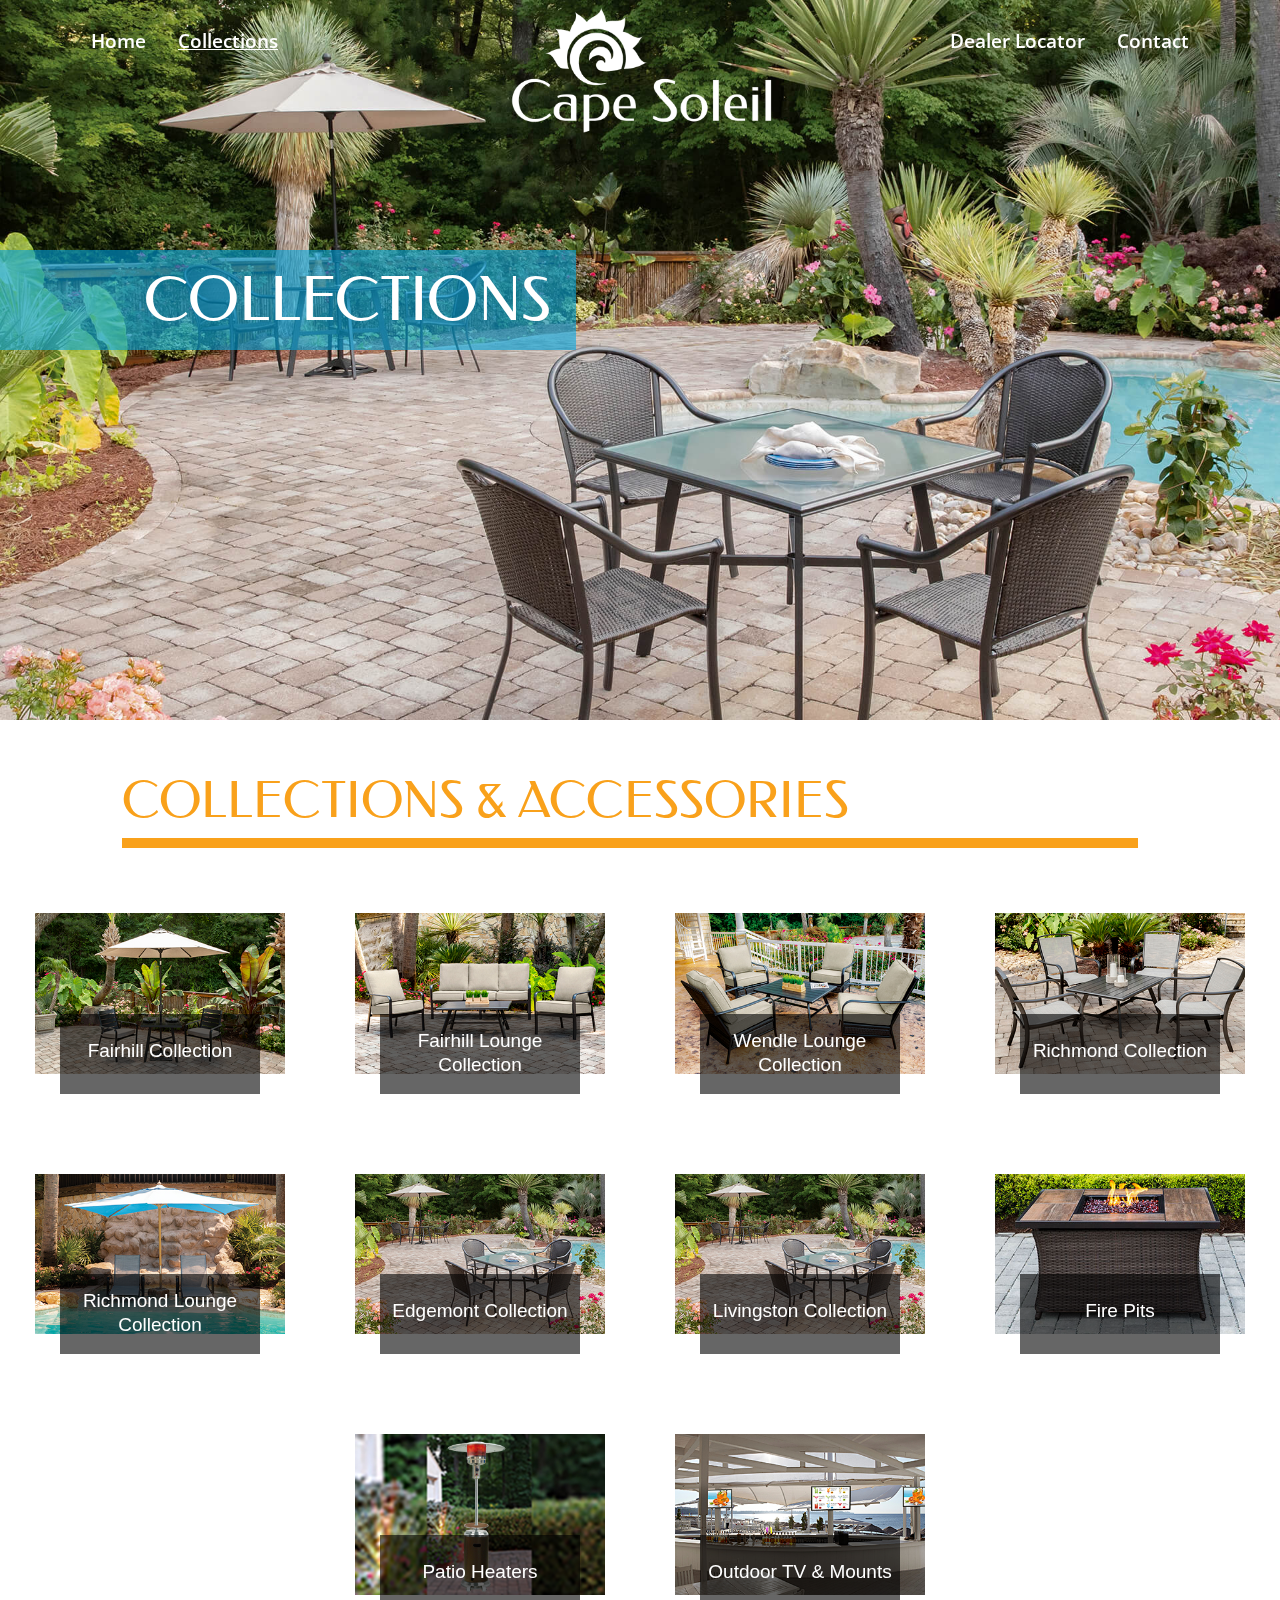
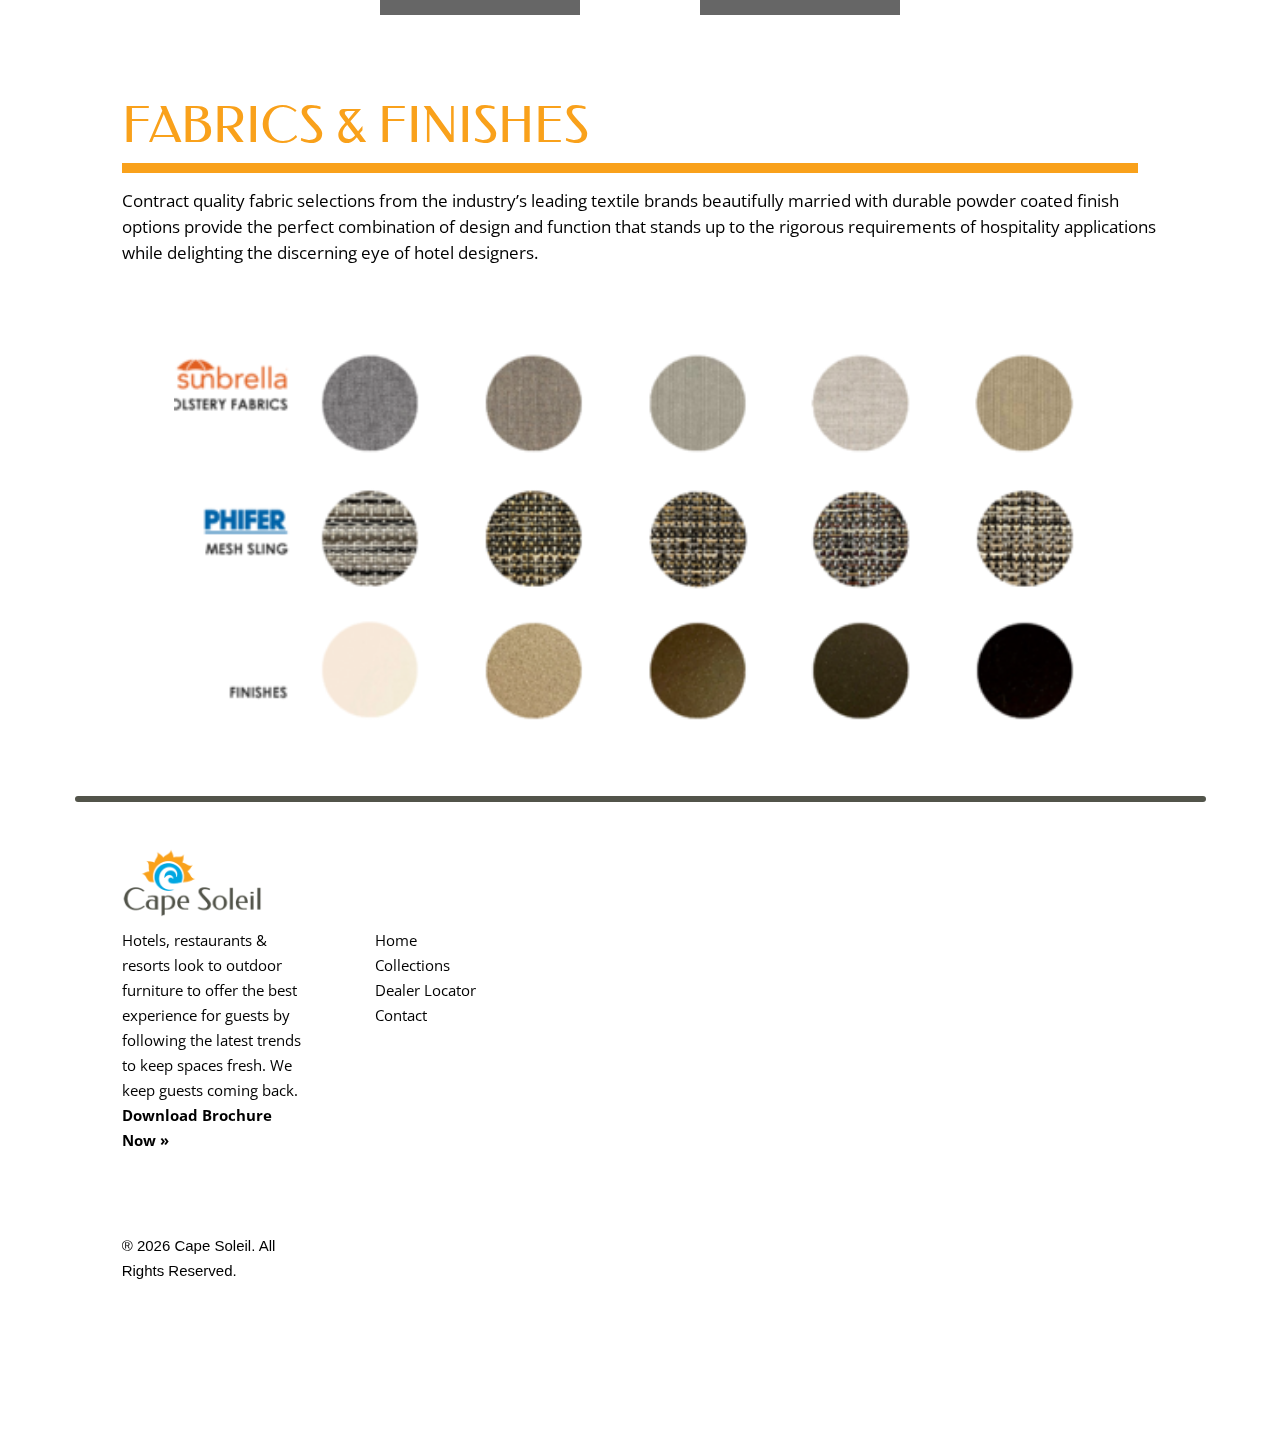
==== commit dd19be63: "Collections Page adjustments" ====
--- a/sub-pages/collections.html
+++ b/sub-pages/collections.html
@@ -97,7 +97,7 @@
           </div>
         </div>
         <div class="row justify-content-center">
-          <div class="col-lg-3 col-md-6 col-sm-6 col-10">
+          <div class="col-lg-3 col-md-5 col-sm-5 col-10">
             <div class="collection-container">
               <a href="#">
               <img src="../images/fairhill_collection.jpg" alt="Fairhill Collection" class="collection-images">
@@ -107,7 +107,7 @@
               </a>
             </div>
           </div>
-          <div class="col-lg-3 col-md-6 col-sm-6 col-10">
+          <div class="col-lg-3 col-md-5 col-sm-5 col-10">
             <div class="collection-container">
               <a href="#">
               <img src="../images/fairhill_lounge_collection.jpg" alt="Fairhill Lounge Collection" class="collection-images">
@@ -117,7 +117,7 @@
               </a>
             </div>
           </div>
-          <div class="col-lg-3 col-md-6 col-sm-6 col-10">
+          <div class="col-lg-3 col-md-5 col-sm-5 col-10">
             <div class="collection-container">
               <a href="#">
               <img src="../images/wendle_lounge.jpg" alt="Wendle Lounge Collection" class="collection-images">
@@ -127,7 +127,7 @@
               </a>
             </div>
           </div>
-          <div class="col-lg-3 col-md-6 col-sm-6 col-10">
+          <div class="col-lg-3 col-md-5 col-sm-5 col-10">
             <div class="collection-container">
               <a href="#">
               <img src="../images/richmond_collection.jpg" alt="Richmond Collection" class="collection-images">
@@ -137,7 +137,8 @@
               </a>
             </div>
           </div>
-          <div class="col-lg-3 col-md-6 col-sm-6 col-10">
+          <div class="w-100 d-none d-lg-block"></div>
+          <div class="col-lg-3 col-md-5 col-sm-5 col-10">
             <div class="collection-container">
               <a href="#">
               <img src="../images/richmond_lounge_collection.jpg" alt="Richmond Lounge Collection" class="collection-images">
@@ -147,9 +148,9 @@
               </a>
             </div>
           </div>
-          <div class="col-lg-3 col-md-6 col-sm-6 col-10">
-            <div class="collection-container">
-              <a href="collections-pages/edgemont-collection.html">
+          <div class="col-lg-3 col-md-5 col-sm-5 col-10">
+            <div class="collection-container">
+              <a href="collections-pages/edgemont_collection.html">
               <img src="../images/edgemont-livingston-collection.jpg" alt="Edgemont Collection" class="collection-images">
                 <div class="collection-text-box">
                   <p>Edgemont Collection</p>
@@ -157,7 +158,7 @@
               </a>
             </div>
           </div>
-          <div class="col-lg-3 col-md-6 col-sm-6 col-10">
+          <div class="col-lg-3 col-md-5 col-sm-5 col-10">
             <div class="collection-container">
               <a href="#">
               <img src="../images/edgemont-livingston-collection.jpg" alt="Livingston Collection" class="collection-images">
@@ -167,7 +168,7 @@
               </a>
             </div>
           </div>
-          <div class="col-lg-3 col-md-6 col-sm-6 col-10">
+          <div class="col-lg-3 col-md-5 col-sm-5 col-10">
             <div class="collection-container">
               <a href="#">
               <img src="../images/fire-pits_collections.jpg" alt="Fire Pits Collection" class="collection-images">
@@ -177,7 +178,7 @@
               </a>
             </div>
           </div>
-          <div class="col-lg-3 col-md-6 col-sm-6 col-10">
+          <div class="col-lg-3 col-md-5 col-sm-5 col-10">
             <div class="collection-container">
               <a href="#">
               <img src="../images/patio-heaters_collection.jpg" alt="Patio Heaters Collection" class="collection-images">
@@ -187,7 +188,7 @@
               </a>
             </div>
           </div>
-          <div class="col-lg-3 col-md-6 col-sm-6 col-10">
+          <div class="col-lg-3 col-md-5 col-sm-5 col-10">
             <div class="collection-container">
               <a href="#">
               <img src="../images/outdoor-tv_mounts_collection.jpg" alt="Outdoor TV Mounts Collection" class="collection-images">
@@ -198,7 +199,7 @@
             </div>
           </div>
         </div>
-        <div class="row body_header">
+        <div class="row body_header" id="fabrics_section">
           <div class="col-lg-1 col-mid-1 col-sm-1 col-1">
           </div>
           <div class="col-lg-10 col-md-10 col-sm-10 col-10 home-main-content">
@@ -239,34 +240,34 @@
           </div>
           <div class="col-md-2 d-none d-lg-block footer-column-spacer footer-text-sub">
             <ul>
-              <li><a href="../index.html" target="_blank">Home</a></li>
-              <li><a href="collections.html" target="_blank">Collections</a></li>
-              <li><a href="dlocator.html" target="_blank">Dealer Locator</a></li>
-              <li><a href="contacts.html" target="_blank">Contact</a></li>
+              <li><a href="../index.html">Home</a></li>
+              <li><a href="collections.html">Collections</a></li>
+              <li><a href="dlocator.html">Dealer Locator</a></li>
+              <li><a href="contacts.html">Contact</a></li>
             </ul>
           </div>
           <div class="col-md-2 d-none d-lg-block footer-text-sub">
-            <ul>
+            <ul class="footer-hidden">
               <li class="collections-footer-header">COLLECTIONS</li>
-              <li><a href="collections-pages/fair-col.html" target="_blank">Fairhill Collection</a></li>
-              <li><a href="collections-pages/fair-lou-col.html" target="_blank">Fairhill Lounge Collection</a></li>
-              <li><a href="collections-pages/wen-lou-col.html" target="_blank">Wendle Lounge</a></li>
-              <li><a href="collections-pages/rich-col.html" target="_blank">Richmond Collection</a></li>
+              <li><a href="collections-pages/fairhill_collection.html">Fairhill Collection</a></li>
+              <li><a href="collections-pages/fairhill_lounge_collection.html">Fairhill Lounge Collection</a></li>
+              <li><a href="collections-pages/wendle_lounge_collection.html">Wendle Lounge</a></li>
+              <li><a href="collections-pages/richmond_collection.html">Richmond Collection</a></li>
             </ul>
           </div>
           <div class="col-md-2 d-none d-lg-block footer-column-spacer footer-text-sub">
-            <ul>
-              <li><a href="collections-pages/rich-lou-col.html" target="_blank">Richmond Lounge Collection</a></li>
-              <li><a href="collections-pages/edgemont-collection.html" target="_blank">Edgemont Collection</a></li>
-              <li><a href="collections-pages/liv-col.html" target="_blank">Livingston Collection</a></li>
-              <li><a href="collections-pages/fire-pits.html" target="_blank">Fire Pits</a></li>
+            <ul class="footer-hidden">
+              <li><a href="collections-pages/richmond_lounge_collection.html">Richmond Lounge Collection</a></li>
+              <li><a href="collections-pages/edgemont_collection.html">Edgemont Collection</a></li>
+              <li><a href="collections-pages/livingston_collection.html">Livingston Collection</a></li>
+              <li><a href="collections-pages/fire_pits.html">Fire Pits</a></li>
             </ul>
           </div>
           <div class="col-md-2 d-none d-lg-block footer-column-spacer footer-text-sub">
-            <ul>
-              <li><a href="collections-pages/patio-heaters.html" target="_blank">Patio Heaters</a></li>
-              <li><a href="collections-pages/otv-mount.html" target="_blank">Outdoor TV & Mounts</a></li>
-              <li><a href="collections-pages/fabrics.html" target="_blank">Fabrics</a></li>
+            <ul class="footer-hidden">
+              <li><a href="collections-pages/patio_heaters.html">Patio Heaters</a></li>
+              <li><a href="collections-pages/otv_mounts.html">Outdoor TV & Mounts</a></li>
+              <li><a href="#fabrics_section">Fabrics</a></li>
             </ul>
           </div>
           <div class="col-lg-1 d-lg-none col-md-2 col-sm-2 col-2">
@@ -282,26 +283,26 @@
           </div>
           <div class="d-lg-none col-md-4 col-sm-4 col-4 footer-column-spacer footer-text-sub">
             <ul style="text-align: right; margin-right: 10px;">
-              <li><a href="../index.html" target="_blank">Home</a></li>
-              <li><a href="collections.html" target="_blank">Collections</a></li>
-              <li><a href="dlocator.html" target="_blank">Dealer Locator</a></li>
-              <li><a href="contacts.html" target="_blank">Contact</a></li>
+              <li><a href="../index.html">Home</a></li>
+              <li><a href="collections.html">Collections</a></li>
+              <li><a href="dlocator.html">Dealer Locator</a></li>
+              <li><a href="contacts.html">Contact</a></li>
             </ul>
           </div>
           <div class="d-lg-none col-md-4 col-sm-4 col-4 footer-text-sub">
-            <ul style="text-align: left; margin-left: -30px;">
+            <ul class="footer-hidden" style="text-align: left; margin-left: -30px;">
               <li class="collections-footer-header">COLLECTIONS</li>
-              <li><a href="collections-pages/fair-col.html" target="_blank">Fairhill Collection</a></li>
-              <li><a href="collections-pages/fair-lou-col.html" target="_blank">Fairhill Lounge Collection</a></li>
-              <li><a href="collections-pages/wen-lou-col.html" target="_blank">Wendle Lounge</a></li>
-              <li><a href="collections-pages/rich-col.html" target="_blank">Richmond Collection</a></li>
-              <li><a href="collections-pages/rich-lou-col.html" target="_blank">Richmond Lounge Collection</a></li>
-              <li><a href="collections-pages/edgemont-collection.html" target="_blank">Edgemont Collection</a></li>
-              <li><a href="collections-pages/liv-col.html" target="_blank">Livingston Collection</a></li>
-              <li><a href="collections-pages/fire-pits.html" target="_blank">Fire Pits</a></li>
-              <li><a href="collections-pages/patio-heaters.html" target="_blank">Patio Heaters</a></li>
-              <li><a href="collections-pages/otv-mount.html" target="_blank">Outdoor TV & Mounts</a></li>
-              <li><a href="collections-pages/fabrics.html" target="_blank">Fabrics</a></li>
+              <li><a href="collections-pages/fairhill_collection.html">Fairhill Collection</a></li>
+              <li><a href="collections-pages/fairhill_lounge_collection.html">Fairhill Lounge Collection</a></li>
+              <li><a href="collections-pages/wendle_lounge_collection.html">Wendle Lounge</a></li>
+              <li><a href="collections-pages/richmond_collection.html">Richmond Collection</a></li>
+              <li><a href="collections-pages/richmond_lounge_collection.html">Richmond Lounge Collection</a></li>
+              <li><a href="collections-pages/edgemont_collection.html">Edgemont Collection</a></li>
+              <li><a href="collections-pages/livingston_collection.html">Livingston Collection</a></li>
+              <li><a href="collections-pages/fire_pits.html">Fire Pits</a></li>
+              <li><a href="collections-pages/patio_heaters.html">Patio Heaters</a></li>
+              <li><a href="collections-pages/otv_mounts.html">Outdoor TV & Mounts</a></li>
+              <li><a href="#fabrics_section">Fabrics</a></li>
             </ul>
           </div>
           <div class="col-lg-1 d-lg-none col-md-3 col-sm-3 col-3">
--- a/css/main.css
+++ b/css/main.css
@@ -107,13 +107,19 @@
   text-align: right;
 }
 
-.heroskip-image{
+.heroskip-container{
   position: absolute;
   z-index: 2;
-  width: auto;
+  width: 100%;
   height: auto;
-  top: 900px;
-  left: 50%;
+  top: 800px;
+}
+
+.heroskip-image{
+  position: relative;
+  width: 100px;
+  height: auto;
+  left: 48%;
 }
 
 .heroskip-image img{
@@ -122,6 +128,9 @@
 }
 
 /* Index Body */
+.capeso-desktop{
+  display: block;
+}
 
 .hidden-headers-main{
   display: none;
@@ -187,7 +196,6 @@
   position: relative;
   width: 100%;
   height: 600px;
-
 }
 
 .warranty-text-body-container{
@@ -243,20 +251,28 @@
     margin: 80px 0 80px 0;
 }
 
+.home-main-content{
+  font-size:30px;
+  line-height:46px;
+  color: #F9A11B;
+  font-family: 'Federo', sans-serif;
+  font-weight:700;
+}
+
+.home-main-content h1{
+  font-size:30px;
+  line-height:46px;
+  color: #F9A11B;
+  font-family: 'Federo', sans-serif;
+  font-weight:700;
+}
+
 .home-main-content p{
   font-size:17px;
   line-height:26px;
   font-family: 'Open Sans', sans-serif;
   font-weight:400;
   color: #000000;
-}
-
-.home-main-content h1{
-  font-size:30px;
-  line-height:46px;
-  color: #F9A11B;
-  font-family: 'Federo', sans-serif;
-  font-weight:700;
 }
 
 .hor-rule{
@@ -341,9 +357,9 @@
 /* Collection Main Content End */
 
 /* Dealer Locator */
-.dealer-locator-search form{
+.dealer-locator-search {
   width: 100%;
-  height: 60px;
+  height: 50px;
 }
 
 .dealer-locator-search input[type=text] {
@@ -360,15 +376,14 @@
 
 .dealer-locator-search button{
   position: relative;
-  top: -3px;
-  left: -5px;
   background-color: #F9A11B;
   border: none;
-  width: 70px;
-  height: 50px;
+  margin: 0;
+  left: -5px;
+  padding: 13px 20px;
 }
   .search_button_image{
-    width: 30px;
+    width: 20px;
     height:auto;
   }
 
@@ -396,7 +411,6 @@
   margin: 25px 0 0px 0;
 }
 
-
 .results-container p{
   color: #000000;
   font-family: 'Open Sans', sans-serif;
@@ -424,6 +438,11 @@
   height: 3px;
   background-color: #F9A11B;
   margin: 0 0 15px 0;
+}
+
+.dealer-locator-body-container{
+  margin-top: 40px;
+  margin-bottom: 40px;
 }
 /* Dealer Locator End */
 
@@ -568,7 +587,52 @@
 }
 /* Contact End */
 
+/* Collection Product Showcase Template */
+.collection-product-showcase-container{
+  width: 100%;
+  height: auto;
+  margin-top: 50px;
+  margin-left: auto;
+  margin-right: auto;
+  margin-bottom: 30px;
+}
+
+  .collection-product-showcase img{
+    border: 6px solid #52544A;
+    margin: 0 0 10px 0;
+    width: 100%;
+    height: auto;
+    margin-left: auto;
+    margin-right: auto;
+  }
+
+  .collection-product-showcase h2{
+    text-align: center;
+    font-size: 30px;
+    line-height: 30px;
+    font-weight: 600;
+    color: #000000;
+  }
+
+  .collection-product-showcase h3{
+    text-align: center;
+    font-size: 30px;
+    line-height: 30px;
+    font-weight: 300;
+    color: #000000;
+  }
+
+  .collection-product-showcase a:link{
+    text-decoration: none;
+    color: #000000;
+  }
+/* Collection Product Showcase Template End */
+
 /* Footer */
+.footer-hidden { /* Used to hide footer until collections pages become available */
+  display: none;
+}
+
 .footer-main{
   padding: 35px;
 }
@@ -666,13 +730,44 @@
     top: 500px;
   }
 
+  .heroskip-container{
+    position: absolute;
+    z-index: 2;
+    width: 100%;
+    height: auto;
+    top: 780px;
+  }
+
   .heroskip-image{
-    top: 800px;
-    left: 50%;
+    position: relative;
+    width: 100px;
+    height: auto;
+    left: 48%;
+  }
+
+  .heroskip-image img{
+    width: 100px;
+    height: auto;
   }
   /* Hero End */
 
   /* Index Main Content */
+  .home-main-content{
+    font-size:28px;
+    line-height:46px;
+    color: #F9A11B;
+    font-family: 'Federo', sans-serif;
+    font-weight:700;
+  }
+
+  .home-main-content h1{
+    font-size:28px;
+    line-height:46px;
+    color: #F9A11B;
+    font-family: 'Federo', sans-serif;
+    font-weight:700;
+  }
+
   .home-main-content p{
     font-size:17px;
     line-height:26px;
@@ -681,14 +776,6 @@
     color: #000000;
   }
 
-  .home-main-content h1{
-    font-size:28px;
-    line-height:46px;
-    color: #F9A11B;
-    font-family: 'Federo', sans-serif;
-    font-weight:700;
-  }
-
   .hor-rule{
     width: 98%;
     height: 10px;
@@ -710,6 +797,14 @@
 
 @media screen and (max-width: 1670px){
   /* Index Main Content */
+  .home-main-content{
+    font-size:25px;
+    line-height: 40px;
+    color: #F9A11B;
+    font-family: 'Federo', sans-serif;
+    font-weight:700;
+  }
+
   .home-main-content h1{
     font-size:25px;
     line-height: 40px;
@@ -726,12 +821,26 @@
     top: 400px;
   }
 
+  .heroskip-container{
+    position: absolute;
+    z-index: 2;
+    width: 100%;
+    height: auto;
+    top: 700px;
+  }
+
   .heroskip-image{
-    top: 700px;
-    left: 50%;
+    position: relative;
+    width: 100px;
+    height: auto;
+    left: 48%;
+  }
+
+  .heroskip-image img{
+    width: 100px;
+    height: auto;
   }
   /* Index Main Content End */
-
 
   /* Collection Main Content */
   .collection-container{
@@ -742,16 +851,49 @@
     }
   /* Collection Main Content End */
 
-
   /* Dealer Locator */
+  .dealer-locator-search {
+    width: 100%;
+    height: 50px;
+  }
+
   .dealer-locator-search input[type=text] {
     border: 5px solid #F9A11B;
+    border-radius: 0;
+    -webkit-appearance: none;
     font-size: 17px;
     height: 50px;
     width: 70%;
   }
+  .dealer-locator-search ::placeholder {
+   padding-left: 10px;
+  }
+
+  .dealer-locator-search button{
+    position: relative;
+    background-color: #F9A11B;
+    border: none;
+    margin: 0;
+    left: -5px;
+    padding: 13px 20px;
+  }
+    .search_button_image{
+      width: 20px;
+      height:auto;
+    }
   /* Dealer Locator End */
 
+  /* Collection Product Showcase Template */
+    .collection-product-showcase h2{
+      font-size: 26px;
+      line-height: 26px;
+    }
+
+    .collection-product-showcase h3{
+      font-size: 26px;
+      line-height: 26px;
+    }
+  /* Collection Product Showcase Template End */
 }
 
  @media screen and (max-width:1560px){
@@ -760,6 +902,26 @@
      font-size: 60px;
      height: 37%;
    }
+
+   .heroskip-container{
+     position: absolute;
+     z-index: 2;
+     width: 100%;
+     height: auto;
+     top: 675px;
+   }
+
+   .heroskip-image{
+     position: relative;
+     width: 100px;
+     height: auto;
+     left: 48%;
+   }
+
+   .heroskip-image img{
+     width: 100px;
+     height: auto;
+   }
    /* Hero End */
 
    /* Index Main Content */
@@ -773,6 +935,14 @@
 
    .capeso-text-body{
      top: 120px;
+   }
+
+   .home-main-content{
+     font-size: 21px;
+     line-height: 30px;
+     color: #F9A11B;
+     font-family: 'Federo', sans-serif;
+     font-weight:700;
    }
 
    .home-main-content h1{
@@ -811,6 +981,19 @@
        line-height: 25px;
      }
    /* Collection Main Content End */
+
+
+  /* Collection Product Showcase Template */
+  .collection-product-showcase h2{
+    font-size: 25px;
+    line-height: 25px;
+  }
+
+  .collection-product-showcase h3{
+    font-size: 25px;
+    line-height: 25px;
+  }
+  /* Collection Product Showcase Template End */
  }
 
  @media screen and (max-width: 1480px) {
@@ -818,7 +1001,27 @@
    .capeso-main-image-box{
      top: 300px;
    }
-   /* Hero End */
+
+  .heroskip-container{
+    position: absolute;
+    z-index: 2;
+    width: 100%;
+    height: auto;
+    top: 600px;
+  }
+
+  .heroskip-image{
+    position: relative;
+    width: 100px;
+    height: auto;
+    left: 47%;
+  }
+
+  .heroskip-image img{
+    width: 100px;
+    height: auto;
+  }
+  /* Hero End */
 
    /* Index Main Content */
    .warranty-main-body{
@@ -831,11 +1034,6 @@
      height: 535px;
      padding: 150px;
    }
-
-   .heroskip-image{
-     top: 600px;
-     left: 50%;
-   }
    /* Index Main Content End */
  }
 
@@ -845,9 +1043,24 @@
     top: 300px;
   }
 
+  .heroskip-container{
+    position: absolute;
+    z-index: 2;
+    width: 100%;
+    height: auto;
+    top: 575px;
+  }
+
   .heroskip-image{
-    top: 600px;
-    left: 50%;
+    position: relative;
+    width: 100px;
+    height: auto;
+    left: 47%;
+  }
+
+  .heroskip-image img{
+    width: 100px;
+    height: auto;
   }
   /* Hero End */
 
@@ -864,113 +1077,156 @@
     top: 300px;
   }
 
+  .heroskip-container{
+    position: absolute;
+    z-index: 2;
+    width: 100%;
+    height: auto;
+    top: 575px;
+  }
+
   .heroskip-image{
-    top: 600px;
-    left: 50%;
+    position: relative;
+    width: 100px;
+    height: auto;
+    left: 46.5%;
+  }
+
+  .heroskip-image img{
+    width: 100px;
+    height: auto;
   }
   /* Hero End */
 }
 
   @media screen and (max-width: 1350px) {
-    /* Collection Main Content */
-    .body_header h2{
-      font-size: 50px;
-      color: #F9A11B;
-    }
-
-    .collection-container{
+  /* Collection Main Content */
+  .body_header h2{
+    font-size: 50px;
+    color: #F9A11B;
+  }
+
+  .collection-container{
+    width: 250px;
+    height: auto;
+    margin-top: 50px;
+    margin-left: auto;
+    margin-right: auto;
+    margin-bottom: 30px;
+  }
+
+    .collection-container a:link{
+      text-decoration: none;
+    }
+
+    .collection-container a:hover{
+      text-decoration: none;
+    }
+
+    .collection-images{
+      display: block;
       width: 250px;
       height: auto;
-      margin-top: 50px;
       margin-left: auto;
       margin-right: auto;
-      margin-bottom: 30px;
-    }
-
-      .collection-container a:link{
-        text-decoration: none;
-      }
-
-      .collection-container a:hover{
-        text-decoration: none;
-      }
-
-      .collection-images{
-        display: block;
-        width: 250px;
-        height: auto;
-        margin-left: auto;
-        margin-right: auto;
-      }
-
-      .collection-text-box{
-        position: relative;
-        z-index: 2;
-        width: 80%;
-        height: 80px;
-        background-color: rgba(0, 0, 0, 0.6);
-        margin-top: -60px;
-        margin-left: auto;
-        margin-right: auto;
-      }
-
-      .collection-text-box p{
-        text-align: center;
-        font-size: 19px;
-        line-height: 24px;
-        color: #ffffff;
-        padding: 25px 0;
-      }
-
-      .collection-text-box-double p{
-        padding: 15px 0;
-      }
-    /* Collection Main Content End */
-
-
-    /* Dealer Locator */
-    .dealer-locator-search input[type=text] {
-      width: 60%;
-    }
-
-    .dealer-locator-search button{
-      top: -2px;
-      left: -5px;
-      width: 60px;
-    }
-      .search_button_image{
-        width: 25px;
-      }
-
-    .results-container h3{
-      font-size: 30px;
-    }
-
-    .results-container h4{
-      font-size: 22px;
-      margin: 25px 0 -07px 0;
-    }
-
-    .results-container p{
-      color: #000000;
-      font-family: 'Open Sans', sans-serif;
-      font-size: 18px;
-      line-height: 26px;
-      margin: 20px 0 25px 0;
-    }
-
-    .results-container a:link{
-      font-size: 18px;
-      line-height: 26px;
-      text-decoration: none;
-    }
-
-    .results-container a:hover{
-      color: #F9A11B;
-      text-decoration: none;
-    }
-    /* Dealer Locator End */
-
+    }
+
+    .collection-text-box{
+      position: relative;
+      z-index: 2;
+      width: 80%;
+      height: 80px;
+      background-color: rgba(0, 0, 0, 0.6);
+      margin-top: -60px;
+      margin-left: auto;
+      margin-right: auto;
+    }
+
+    .collection-text-box p{
+      text-align: center;
+      font-size: 19px;
+      line-height: 24px;
+      color: #ffffff;
+      padding: 25px 0;
+    }
+
+    .collection-text-box-double p{
+      padding: 15px 0;
+    }
+  /* Collection Main Content End */
+
+
+  /* Dealer Locator */
+  .dealer-locator-search {
+    width: 100%;
+    height: 50px;
+  }
+
+  .dealer-locator-search input[type=text] {
+    border: 5px solid #F9A11B;
+    border-radius: 0;
+    -webkit-appearance: none;
+    font-size: 17px;
+    height: 50px;
+    width: 70%;
+  }
+  .dealer-locator-search ::placeholder {
+   padding-left: 10px;
+  }
+
+  .dealer-locator-search button{
+    position: relative;
+    background-color: #F9A11B;
+    border: none;
+    margin: 0;
+    left: -5px;
+    padding: 13px 20px;
+  }
+    .search_button_image{
+      width: 20px;
+      height:auto;
+    }
+
+  .results-container h3{
+    font-size: 30px;
+  }
+
+  .results-container h4{
+    font-size: 22px;
+    margin: 25px 0 -07px 0;
+  }
+
+  .results-container p{
+    color: #000000;
+    font-family: 'Open Sans', sans-serif;
+    font-size: 18px;
+    line-height: 26px;
+    margin: 20px 0 25px 0;
+  }
+
+  .results-container a:link{
+    font-size: 18px;
+    line-height: 26px;
+    text-decoration: none;
+  }
+
+  .results-container a:hover{
+    color: #F9A11B;
+    text-decoration: none;
+  }
+  /* Dealer Locator End */
+
+  /* Collection Product Showcase Template */
+  .collection-product-showcase h2{
+    font-size: 23px;
+    line-height: 23px;
+  }
+
+  .collection-product-showcase h3{
+    font-size: 23px;
+    line-height: 23px;
+  }
+  /* Collection Product Showcase Template End */
   }
 
   @media screen and (max-width:1320px){
@@ -991,6 +1247,14 @@
 
    .capeso-text-body{
      top: 90px;
+   }
+
+   .home-main-content{
+     font-size: 18px;
+     line-height: 30px;
+     color: #F9A11B;
+     font-family: 'Federo', sans-serif;
+     font-weight:700;
    }
 
    .home-main-content h1{
@@ -1044,27 +1308,40 @@
     text-align: right;
   }
 
+  .heroskip-container{
+    position: absolute;
+    z-index: 2;
+    width: 100%;
+    height: auto;
+    top: 500px;
+  }
+
   .heroskip-image{
-    top: 500px;
+    position: relative;
+    width: 100px;
+    height: auto;
+    left: 46%;
   }
 
   .heroskip-image img{
-    width: 70px;
+    width: 100px;
     height: auto;
   }
   /* Hero End */
 
   /* Dealer Locator */
-  .dealer-locator-search form{
-    width: 100%;
-    height: 60px;
+  .dealer-locator-search {
+    width: 100%;
+    height: 50px;
   }
 
   .dealer-locator-search input[type=text] {
     border: 5px solid #F9A11B;
+    border-radius: 0;
+    -webkit-appearance: none;
     font-size: 17px;
     height: 50px;
-    width: 60%;
+    width: 70%;
   }
   .dealer-locator-search ::placeholder {
    padding-left: 10px;
@@ -1072,15 +1349,14 @@
 
   .dealer-locator-search button{
     position: relative;
-    top: -2px;
-    left: -5px;
     background-color: #F9A11B;
     border: none;
-    width: 60px;
-    height: 50px;
+    margin: 0;
+    left: -5px;
+    padding: 13px 20px;
   }
     .search_button_image{
-      width: 25px;
+      width: 20px;
       height:auto;
     }
 
@@ -1120,21 +1396,35 @@
     text-decoration: none;
   }
   /* Dealer Locator End */
+
+  /* Collection Product Showcase Template */
+  .collection-product-showcase h2{
+    font-size: 22px;
+    line-height: 22px;
+  }
+
+  .collection-product-showcase h3{
+    font-size: 22px;
+    line-height: 22px;
+  }
+  /* Collection Product Showcase Template End */
 }
 
 @media screen and (max-width: 1200px){
 
   /* Dealer Locator */
-  .dealer-locator-search form{
-    width: 100%;
-    height: 60px;
+  .dealer-locator-search {
+    width: 100%;
+    height: 50px;
   }
 
   .dealer-locator-search input[type=text] {
     border: 5px solid #F9A11B;
+    border-radius: 0;
+    -webkit-appearance: none;
     font-size: 17px;
     height: 50px;
-    width: 60%;
+    width: 70%;
   }
   .dealer-locator-search ::placeholder {
    padding-left: 10px;
@@ -1142,12 +1432,235 @@
 
   .dealer-locator-search button{
     position: relative;
-    top: 0px;
-    left: -5px;
     background-color: #F9A11B;
     border: none;
-    width: 60px;
+    margin: 0;
+    left: -5px;
+    padding: 13px 20px;
+  }
+    .search_button_image{
+      width: 20px;
+      height:auto;
+    }
+
+  .hor-rule-2{
+    width: 98%;
+    height: 7px;
+    background-color: #F9A11B;
+    margin: 0 0 15px 0;
+  }
+
+  .results-container h3{
+    color: #F9A11B;
+    font-family: 'Federo', sans-serif;
+    font-size: 35px;
+    line-height: 35px;
+    margin: 20px 0 10px 0;
+  }
+
+  .results-container h4{
+    color: #000000;
+    font-family: 'Open Sans', sans-serif;
+    font-size: 25px;
+    font-weight: 600;
+    line-height: 25px;
+    margin: 20px 0 0px 0;
+  }
+
+  .results-container p{
+    color: #000000;
+    font-family: 'Open Sans', sans-serif;
+    font-size: 20px;
+    line-height: 28px;
+    margin: 15px 0 25px 0;
+  }
+
+  .results-container a:link{
+    color: #00A7E1;
+    font-family: 'Open Sans', sans-serif;
+    font-size: 20px;
+    line-height: 28px;
+    margin: 20px 0 25px 0;
+    text-decoration: none;
+  }
+
+  .results-container a:hover{
+    color: #F9A11B;
+    text-decoration: none;
+  }
+
+  .hor-rule-3{
+    width: 98%;
+    height: 3px;
+    background-color: #F9A11B;
+    margin: 0 0 15px 0;
+  }
+  /* Dealer Locator End */
+
+  /* Collection Product Showcase Template */
+  .collection-product-showcase h2{
+    font-size: 20px;
+    line-height: 20px;
+  }
+
+  .collection-product-showcase h3{
+    font-size: 20px;
+    line-height: 20px;
+  }
+  /* Collection Product Showcase Template End */
+}
+
+@media screen and (max-width: 1150px){
+  /* Nav */
+  .main_nav_text{
+   font-size: 17px;
+  }
+
+  /* Positions nav text in from sides, removes padding, removes list bullets. */
+  .main_nav_text ul {
+   margin-left: 40px;
+   margin-right: 40px;
+  }
+
+  .main-logo{
+    width: 175px;
+    height: auto;
+  }
+
+  .main_logo_container {
+    margin: -125px auto 0 auto;
+  }
+  /* Nav End */
+
+  /* Hero */
+  .capeso-main-image-box{
+    width: 45%;
+    height: auto;
+    background-color: rgba(0, 167, 225, 0.6);
+    top: 250px;
+    font-family: 'Federo', sans-serif;
+    color: #ffffff;
+    font-size: 50px;
+    line-height: 60px;
+    padding: 0 0 0 5px;
+  }
+
+  .capeso-main-box-text{
+    position: relative;
+    width: 100%;
+    height: auto;
+    padding: 15px 25px 15px 15px;
+    text-align: right;
+  }
+
+  .heroskip-container{
+    position: absolute;
+    z-index: 2;
+    width: 100%;
+    height: auto;
+    top: 450px;
+  }
+
+  .heroskip-image{
+    position: relative;
+    width: 100px;
+    height: auto;
+    left: 45%;
+  }
+
+  .heroskip-image img{
+    width: 100px;
+    height: auto;
+  }
+  /* Hero End */
+
+/* Main Content */
+  .capeso-main-body{
+    height: 450px;
+  }
+
+  .capeso-image{
+    width: 70%;
+    height: 450px;
+  }
+
+  .capeso-image-box{
+    font-size: 40px;
+    line-height: 45px;
+    height: 26%;
+    padding: 0 0 0 5px;
+  }
+
+  .capeso-text-body{
+    top: 80px;
+    width: 500px;
+    margin-left: 0px;
+    padding: 25px 35px 15px 30px;
+  }
+
+  .warranty-main-body{
+   height: 475px;
+  }
+
+  .warranty-image{
+    width: 70%;
+    height: 450px;
+  }
+
+  .warranty-text-body-container{
+    top: 45px;
+    left: 65%;
+    width: 400px;
+    padding: 25px 35px 15px 30px;
+  }
+  /* Index Main Content End */
+
+
+  /* Collection Main Content */
+  .body_header h2{
+    font-size: 43px;
+    color: #F9A11B;
+  }
+
+  .collection-container{
+    width: 225px;
+  }
+
+    .collection-images{
+      width: 225px;
+    }
+
+    .collection-text-box p{
+      font-size: 17px;
+      line-height: 22px;
+    }
+  /* Collection Main Content End */
+
+  /* Dealer Locator */
+  .dealer-locator-search {
+    width: 100%;
     height: 50px;
+  }
+
+  .dealer-locator-search input[type=text] {
+    border: 5px solid #F9A11B;
+    border-radius: 0;
+    -webkit-appearance: none;
+    font-size: 17px;
+    height: 50px;
+    width: 70%;
+  }
+  .dealer-locator-search ::placeholder {
+   padding-left: 10px;
+  }
+
+  .dealer-locator-search button{
+    position: relative;
+    background-color: #F9A11B;
+    border: none;
+    margin: 0;
+    left: -5px;
+    padding: 13px 20px;
   }
     .search_button_image{
       width: 20px;
@@ -1209,218 +1722,43 @@
   }
   /* Dealer Locator End */
 
-}
-
-@media screen and (max-width: 1150px){
-  /* Nav */
-  .main_nav_text{
-   font-size: 17px;
-  }
-
-  /* Positions nav text in from sides, removes padding, removes list bullets. */
-  .main_nav_text ul {
-   margin-left: 40px;
-   margin-right: 40px;
-  }
-
-  .main-logo{
-    width: 175px;
-    height: auto;
-  }
-
-  .main_logo_container {
-    margin: -125px auto 0 auto;
-  }
-  /* Nav End */
-
-  /* Hero */
-  .capeso-main-image-box{
-    width: 45%;
-    height: auto;
-    background-color: rgba(0, 167, 225, 0.6);
-    top: 250px;
-    font-family: 'Federo', sans-serif;
-    color: #ffffff;
-    font-size: 50px;
-    line-height: 60px;
-    padding: 0 0 0 5px;
-  }
-
-  .capeso-main-box-text{
-    position: relative;
-    width: 100%;
-    height: auto;
-    padding: 15px 25px 15px 15px;
-    text-align: right;
-  }
-
-  .heroskip-image{
-    top: 500px;
-  }
-
-  .heroskip-image img{
-    width: 75px;
-    height: auto;
-  }
-  /* Hero End */
-
-/* Main Content */
-  .capeso-main-body{
-    height: 450px;
-  }
-
-  .capeso-image{
-    width: 70%;
-    height: 450px;
-  }
-
-  .capeso-image-box{
-    font-size: 40px;
-    line-height: 45px;
-    height: 26%;
-    padding: 0 0 0 5px;
-  }
-
-  .capeso-text-body{
-    top: 80px;
-    width: 500px;
-    margin-left: 0px;
-    padding: 25px 35px 15px 30px;
-  }
-
-  .warranty-main-body{
-   height: 475px;
-  }
-
-  .warranty-image{
-    width: 70%;
-    height: 450px;
-  }
-
-  .warranty-text-body-container{
-    top: 45px;
-    left: 65%;
-    width: 400px;
-    padding: 25px 35px 15px 30px;
-  }
-  /* Index Main Content End */
-
-
-  /* Collection Main Content */
-  .body_header h2{
-    font-size: 43px;
-    color: #F9A11B;
-  }
-
-  .collection-container{
-    width: 225px;
-  }
-
-    .collection-images{
-      width: 225px;
-    }
-
-    .collection-text-box p{
-      font-size: 17px;
-      line-height: 22px;
-    }
-  /* Collection Main Content End */
-
-  /* Dealer Locator */
-  .dealer-locator-search form{
-    width: 100%;
-    height: 60px;
-  }
-
-  .dealer-locator-search input[type=text] {
-    border: 5px solid #F9A11B;
-    font-size: 17px;
-    height: 50px;
-    width: 60%;
-  }
-  .dealer-locator-search ::placeholder {
-   padding-left: 10px;
-  }
-
-  .dealer-locator-search button{
-    position: relative;
-    top: 0px;
-    left: -5px;
-    background-color: #F9A11B;
-    border: none;
-    width: 60px;
-    height: 50px;
-  }
-    .search_button_image{
-      width: 20px;
-      height:auto;
-    }
-
-  .hor-rule-2{
-    width: 98%;
-    height: 7px;
-    background-color: #F9A11B;
-    margin: 0 0 15px 0;
-  }
-
-  .results-container h3{
-    color: #F9A11B;
-    font-family: 'Federo', sans-serif;
-    font-size: 35px;
-    line-height: 35px;
-    margin: 20px 0 10px 0;
-  }
-
-  .results-container h4{
-    color: #000000;
-    font-family: 'Open Sans', sans-serif;
-    font-size: 25px;
-    font-weight: 600;
-    line-height: 10px;
-    margin: 25px 0 0px 0;
-  }
-
-
-  .results-container p{
-    color: #000000;
-    font-family: 'Open Sans', sans-serif;
-    font-size: 20px;
-    line-height: 28px;
-    margin: 20px 0 25px 0;
-  }
-
-  .results-container a:link{
-    color: #00A7E1;
-    font-family: 'Open Sans', sans-serif;
-    font-size: 20px;
-    line-height: 28px;
-    margin: 20px 0 25px 0;
-    text-decoration: none;
-  }
-
-  .results-container a:hover{
-    color: #F9A11B;
-    text-decoration: none;
-  }
-
-  .hor-rule-3{
-    width: 98%;
-    height: 3px;
-    background-color: #F9A11B;
-    margin: 0 0 15px 0;
-  }
-  /* Dealer Locator End */
-
+  /* Collection Product Showcase Template */
+  .collection-product-showcase h2{
+    font-size: 18px;
+    line-height: 18px;
+  }
+
+  .collection-product-showcase h3{
+    font-size: 18px;
+    line-height: 18px;
+  }
+  /* Collection Product Showcase Template End */
 }
 
 @media screen and (max-width: 1000px) {
   /* Hero */
   .capeso-main-image-box{
-    top: 250px;
+    top: 225px;
+  }
+
+  .heroskip-container{
+    position: absolute;
+    z-index: 2;
+    width: 100%;
+    height: auto;
+    top: 415px;
   }
 
   .heroskip-image{
-    top: 425px;
+    position: relative;
+    width: 75px;
+    height: auto;
+    left: 45%;
+  }
+
+  .heroskip-image img{
+    width: 75px;
+    height: auto;
   }
   /* Hero End */
 
@@ -1469,16 +1807,18 @@
   /* Collection Main Content End */
 
   /* Dealer Locator */
-  .dealer-locator-search form{
-    width: 100%;
-    height: 60px;
+  .dealer-locator-search {
+    width: 100%;
+    height: 50px;
   }
 
   .dealer-locator-search input[type=text] {
     border: 5px solid #F9A11B;
+    border-radius: 0;
+    -webkit-appearance: none;
     font-size: 17px;
     height: 50px;
-    width: 60%;
+    width: 70%;
   }
   .dealer-locator-search ::placeholder {
    padding-left: 10px;
@@ -1486,12 +1826,11 @@
 
   .dealer-locator-search button{
     position: relative;
-    top: 0px;
-    left: -5px;
     background-color: #F9A11B;
     border: none;
-    width: 60px;
-    height: 50px;
+    margin: 0;
+    left: -5px;
+    padding: 13px 20px;
   }
     .search_button_image{
       width: 20px;
@@ -1552,6 +1891,18 @@
     margin: 0 0 15px 0;
   }
   /* Dealer Locator End */
+
+  /* Collection Product Showcase Template */
+  .collection-product-showcase h2{
+    font-size: 16px;
+    line-height: 16px;
+  }
+
+  .collection-product-showcase h3{
+    font-size: 16px;
+    line-height: 16px;
+  }
+  /* Collection Product Showcase Template End */
 }
 
 @media screen and (max-width: 991px) {
@@ -1563,6 +1914,14 @@
     margin: 0 0 15px 0;
   }
 
+  .home-main-content{
+    font-size: 30px;
+    line-height: 40px;
+    color: #F9A11B;
+    font-family: 'Federo', sans-serif;
+    font-weight:700;
+  }
+
   .home-main-content h1{
     font-size: 30px;
     line-height: 40px;
@@ -1669,16 +2028,18 @@
   /* Collection Main Content End */
 
   /* Dealer Locator */
-  .dealer-locator-search form{
-    width: 100%;
-    height: 60px;
+  .dealer-locator-search {
+    width: 100%;
+    height: 50px;
   }
 
   .dealer-locator-search input[type=text] {
     border: 5px solid #F9A11B;
+    border-radius: 0;
+    -webkit-appearance: none;
     font-size: 17px;
     height: 50px;
-    width: 60%;
+    width: 70%;
   }
   .dealer-locator-search ::placeholder {
    padding-left: 10px;
@@ -1686,12 +2047,465 @@
 
   .dealer-locator-search button{
     position: relative;
-    top: 0px;
-    left: -5px;
     background-color: #F9A11B;
     border: none;
+    margin: 0;
+    left: -5px;
+    padding: 13px 20px;
+  }
+    .search_button_image{
+      width: 20px;
+      height:auto;
+    }
+
+  .results-container h3{
+    color: #F9A11B;
+    font-family: 'Federo', sans-serif;
+    font-size: 30px;
+    line-height: 35px;
+    margin: 20px 0 10px 0;
+  }
+
+  .results-container h4{
+    color: #000000;
+    font-family: 'Open Sans', sans-serif;
+    font-size: 20px;
+    font-weight: 600;
+    line-height: 20px;
+    margin: 25px 0 -10px 0;
+  }
+
+  .results-container p{
+    color: #000000;
+    font-family: 'Open Sans', sans-serif;
+    font-size: 19px;
+    line-height: 28px;
+    margin: 20px 0 25px 0;
+  }
+
+  .results-container a:link{
+    color: #00A7E1;
+    font-family: 'Open Sans', sans-serif;
+    font-size: 19px;
+    line-height: 28px;
+    margin: 20px 0 25px 0;
+    text-decoration: none;
+  }
+
+  .results-container a:hover{
+    color: #F9A11B;
+    text-decoration: none;
+  }
+  /* Dealer Locator End */
+
+  /* Collection Product Showcase Template */
+  .collection-product-showcase h2{
+    font-size: 30px;
+    line-height: 30px;
+  }
+
+  .collection-product-showcase h3{
+    font-size: 30px;
+    line-height: 30px;
+  }
+  /* Collection Product Showcase Template End */
+}
+
+@media screen and (max-width: 880px)  {
+  /* Hero */
+  .capeso-main-image-box{
+    top: 200px;
+    width: 45%;
+  }
+
+  .heroskip-container{
+    position: absolute;
+    z-index: 2;
+    width: 100%;
+    height: auto;
+    top: 380px;
+  }
+
+  .heroskip-image{
+    position: relative;
     width: 60px;
+    height: auto;
+    left: 47%;
+  }
+
+  .heroskip-image img{
+    width: 60px;
+    height: auto;
+  }
+  /* Hero End */
+
+  /* Collection Main Content */
+  .body_header h2{
+    font-size: 40px;
+    color: #F9A11B;
+  }
+
+  .collection-text-box-double p{
+    padding: 15px 0;
+  }
+  /* Collection Main Content End */
+}
+
+@media screen and (max-width: 800px) {
+  /* nav */
+  /* Positions nav text in from sides, removes padding, removes list bullets. */
+  .main_nav_text ul {
+   margin-left: 20px;
+   margin-right: 20px;
+  }
+  /* Nav End */
+
+  /* Hero */
+  .capeso-main-image-box{
+    width: 45%;
+    height: auto;
+    background-color: rgba(0, 167, 225, 0.6);
+    top: 200px;
+    font-family: 'Federo', sans-serif;
+    color: #ffffff;
+    font-size: 45px;
+    line-height: 55px;
+    padding: 0 0 0 5px;
+  }
+
+  .capeso-main-box-text{
+    position: relative;
+    width: 100%;
+    height: auto;
+    padding: 15px 25px 15px 15px;
+    text-align: right;
+  }
+
+  .heroskip-container{
+    position: absolute;
+    z-index: 2;
+    width: 100%;
+    height: auto;
+    top: 360px;
+  }
+
+  .heroskip-image{
+    position: relative;
+    width: 60px;
+    height: auto;
+    left: 47%;
+  }
+
+  .heroskip-image img{
+    width: 60px;
+    height: auto;
+  }
+  /* Hero End */
+
+  /* Main Content */
+  .capeso-main-body{
+    height: 375px;
+  }
+
+  .capeso-image{
+    width: 70%;
+    height: 375px;
+  }
+
+  .capeso-image-box{
+    font-size: 30px;
+    line-height: 40px;
+    width: 60%;
+    height: 23%;
+    padding: 0 0 0 5px;
+  }
+
+  .capeso-image{
+    width: 70%;
+    height: 450px;
+  }
+
+  .capeso-text-body{
+    top: 35px;
+    width: 400px;
+    margin-left: -60px;
+    padding: 25px 35px 15px 30px;
+  }
+
+  .warranty-main-body{
+   height: 380px;
+  }
+
+  .warranty-image{
+    width: 70%;
+    height: 375px;
+  }
+
+  .warranty-text-body-container{
+    top: -60px;
+    left: 44%;
+    width: 400px;
+    padding: 25px 35px 15px 30px;
+  }
+
+  .warranty-text-body{
+    top: 35px;
+    width: 400px;
+    margin-left: 0px;
+    padding: 25px 35px 15px 30px;
+  }
+
+  .warranty-image-box{
+    position: relative;
+    width: 50%;
+    height: 28%;
+    top: 10%;
+    font-size: 30px;
+    line-height: 40px;
+  }
+  /* Main Content End */
+
+
+  /* Collection Main Content */
+  .body_header h2{
+    font-size: 30px;
+    color: #F9A11B;
+  }
+
+  .collection-container{
+    width: 300px;
+  }
+
+    .collection-images{
+      width:300px;
+    }
+
+    .collection-text-box p{
+      font-size: 21px;
+      line-height: 25px;
+    }
+  /* Collection Main Content End */
+
+  /* Collection Product Showcase Template */
+  .collection-product-showcase h2{
+    font-size: 25px;
+    line-height: 25px;
+  }
+
+  .collection-product-showcase h3{
+    font-size: 25px;
+    line-height: 25px;
+  }
+  /* Collection Product Showcase Template End */
+}
+
+@media screen and (max-width: 768px) {
+  /* Ipad */
+  /* nav */
+  .main-nav-front{
+    display: none;
+  }
+
+  .main-logo{
+    width: 180px;
+    height: auto;
+  }
+
+  .main_nav_phone{
+    display: block;
+    position: absolute;
+    z-index: 3;
+    width: 100%;
+    height:auto;
+    background-color: transparent;
+  }
+
+  .main_nav_phone_toggle{
+    background-color: #00A7E1;
+  }
+
+  .logo_menu{
+    display: flex;
+    width: 100%;
+    height: auto;
+  }
+
+  .main_logo_container {
+    display: flex;
+    width:70%;
+    height:auto;
+    margin: 15px 0 0 50px;
+    justify-content: flex-start;
+  }
+
+  .hamburger_menu{
+    display: relative;
+    width: auto;
+    height: 35px;
+    margin: 40px auto 0 auto;
+    cursor: pointer;
+  }
+
+  .bar1, .bar2, .bar3 {
+    width: 35px;
+    height: 5px;
+    background-color: #ffffff;
+    margin: 6px 0;
+    transition: 0.4s;
+  }
+
+  .mobile_nav_text{
+    display: none;
+    width:100%;
+    height: 100vh;
+    background-color: #00A7E1;
+    text-align: center;
+  }
+
+    .mobile_nav_text a{
+      color: #ffffff;
+      font-size: 36px;
+      text-decoration: none;
+    }
+
+    .mobile_nav_text ul{
+      list-style-type: none;
+      margin: 0;
+      padding: 0;
+    }
+
+    .mobile_nav_text li{
+        margin: 10px auto 10px auto;
+    }
+
+      #home_padding{
+        padding-top: 10px;
+      }
+
+      #nav_text_small a{
+        font-size: 24px;
+
+      }
+
+  .nav_bar{
+    align-items: center;
+    width: 90%;
+    height: 10px;
+    background-color: #F9A11B;
+    margin: 0 auto 0 auto;
+    transition: 0.4s;
+  }
+
+  .nav_bar_2{
+    width: 80%;
+    height: 7px;
+    background-color: #F9A11B;
+    margin: 0 auto 0 auto;
+    transition: 0.4s;
+  }
+  /* Nav End */
+
+  /* Hero */
+    .capeso-main-image-box{
+      top: 150px;
+    }
+  /* Hero End */
+
+  /* Main Content */
+  .capeso-main-body{
+    height: 460px;
+  }
+
+  .capeso-image{
+    width: 70%;
+    height: 375px;
+  }
+
+  .capeso-image-box{
+    font-size: 30px;
+    line-height: 40px;
+    width: 60%;
+    height: 23%;
+    padding: 0 0 0 5px;
+  }
+
+  .capeso-image{
+    width: 70%;
+    height: 450px;
+  }
+
+  .capeso-text-body{
+    top: 35px;
+    width: 400px;
+    margin-left: -60px;
+    padding: 25px 35px 15px 30px;
+  }
+
+  .heroskip-image{
+    display: none;
+  }
+
+  .home-main-content{
+    font-size: 25px;
+    line-height: 30px;
+    color: #F9A11B;
+    font-family: 'Federo', sans-serif;
+    font-weight:700;
+  }
+
+  .home-main-content h1{
+    font-size: 25px;
+    line-height: 30px;
+    color: #F9A11B;
+    font-family: 'Federo', sans-serif;
+    font-weight:700;
+  }
+
+  .home-main-content p{
+    font-size: 17px;
+    line-height: 26px;
+    font-family: 'Open Sans', sans-serif;
+    font-weight:400;
+    color: #000000;
+  }
+
+  .home-main-content-badges{
+    margin-bottom: 20px;
+    width: 40%;
+    height: auto;
+  }
+
+  .warranty-image{
+    width: 70%;
+    height: 375px;
+  }
+  /* Main Content End */
+
+  /* Dealer Locator */
+  .dealer-locator-search {
+    width: 100%;
     height: 50px;
+  }
+
+  .dealer-locator-search input[type=text] {
+    border: 5px solid #F9A11B;
+    border-radius: 0;
+    -webkit-appearance: none;
+    font-size: 17px;
+    height: 50px;
+    width: 70%;
+  }
+  .dealer-locator-search ::placeholder {
+   padding-left: 10px;
+  }
+
+  .dealer-locator-search button{
+    position: relative;
+    background-color: #F9A11B;
+    border: none;
+    margin: 0;
+    left: -5px;
+    padding: 13px 20px;
   }
     .search_button_image{
       width: 20px;
@@ -1718,7 +2532,7 @@
   .results-container p{
     color: #000000;
     font-family: 'Open Sans', sans-serif;
-    font-size: 16px;
+    font-size: 18px;
     line-height: 26px;
     margin: 20px 0 25px 0;
   }
@@ -1736,417 +2550,27 @@
     color: #F9A11B;
     text-decoration: none;
   }
+
+  .dealer-locator-body-container{
+    margin-top: 10px;
+    margin-bottom: 40px;
+  }
   /* Dealer Locator End */
 }
 
-@media screen and (max-width: 880px)  {
-  /* Hero */
-  .capeso-main-image-box{
-    top: 200px;
-  }
-
-  .heroskip-image{
-    top: 350px;
-  }
-  /* Hero End */
-
-  /* Collection Main Content */
-  .body_header h2{
-    font-size: 40px;
-    color: #F9A11B;
-  }
-
-  .collection-text-box-double p{
-    padding: 15px 0;
-  }
-  .capeso-main-image-box{
-    width: 60%;
-  }
-  /* Collection Main Content End */
-}
-
-@media screen and (max-width: 800px) {
-  /* nav */
-  /* Positions nav text in from sides, removes padding, removes list bullets. */
-  .main_nav_text ul {
-   margin-left: 20px;
-   margin-right: 20px;
-  }
-  /* Nav End */
-
-  /* Hero */
-  .capeso-main-image-box{
-    width: 55%;
-    height: auto;
-    background-color: rgba(0, 167, 225, 0.6);
-    top: 200px;
-    font-family: 'Federo', sans-serif;
-    color: #ffffff;
-    font-size: 45px;
-    line-height: 55px;
-    padding: 0 0 0 5px;
-  }
-
-  .capeso-main-box-text{
-    position: relative;
-    width: 100%;
-    height: auto;
-    padding: 15px 25px 15px 15px;
-    text-align: right;
-  }
-
-  .heroskip-image{
-    top: 350px;
-  }
-
-  .heroskip-image img{
-    width: 75px;
-    height: auto;
-  }
-  /* Hero End */
-
-  /* Main Content */
-  .capeso-main-body{
-    height: 375px;
-  }
-
-  .capeso-image{
-    width: 70%;
-    height: 375px;
-  }
-
-  .capeso-image-box{
-    font-size: 30px;
-    line-height: 40px;
-    width: 60%;
-    height: 23%;
-    padding: 0 0 0 5px;
-  }
-
-  .capeso-image{
-    width: 70%;
-    height: 450px;
-  }
-
-  .capeso-text-body{
-    top: 35px;
-    width: 400px;
-    margin-left: -60px;
-    padding: 25px 35px 15px 30px;
-  }
-
-  .warranty-main-body{
-   height: 380px;
-  }
-
-  .warranty-image{
-    width: 70%;
-    height: 375px;
-  }
-
-  .warranty-text-body-container{
-    top: -60px;
-    left: 44%;
-    width: 400px;
-    padding: 25px 35px 15px 30px;
-  }
-
-  .warranty-text-body{
-    top: 35px;
-    width: 400px;
-    margin-left: 0px;
-    padding: 25px 35px 15px 30px;
-  }
-
-  .warranty-image-box{
-    position: relative;
-    width: 50%;
-    height: 28%;
-    top: 10%;
-    font-size: 30px;
-    line-height: 40px;
-  }
-  /* Main Content End */
-
-
-  /* Collection Main Content */
-  .body_header h2{
-    font-size: 30px;
-    color: #F9A11B;
-  }
-
-  .collection-container{
-    width: 300px;
-  }
-
-    .collection-images{
-      width:300px;
-    }
-
-    .collection-text-box p{
-      font-size: 21px;
-      line-height: 25px;
-    }
-  /* Collection Main Content End */
-}
-
-@media screen and (max-width: 768px) {
-/* Ipad */
-/* nav */
-.main-nav-front{
-  display: none;
-}
-
-.main-logo{
-  width: 180px;
-  height: auto;
-}
-
-.main_nav_phone{
-  display: block;
-  position: absolute;
-  z-index: 3;
-  width: 100%;
-  height:auto;
-  background-color: transparent;
-}
-
-.main_nav_phone_toggle{
-  background-color: #00A7E1;
-}
-
-.logo_menu{
-  display: flex;
-  width: 100%;
-  height: auto;
-}
-
-.main_logo_container {
-  display: flex;
-  width:70%;
-  height:auto;
-  margin: 15px 0 0 50px;
-  justify-content: flex-start;
-}
-
-.hamburger_menu{
-  display: relative;
-  width: auto;
-  height: 35px;
-  margin: 40px auto 0 auto;
-  cursor: pointer;
-}
-
-.bar1, .bar2, .bar3 {
-  width: 35px;
-  height: 5px;
-  background-color: #ffffff;
-  margin: 6px 0;
-  transition: 0.4s;
-}
-
-.mobile_nav_text{
-  display: none;
-  width:100%;
-  height: 100vh;
-  background-color: #00A7E1;
-  text-align: center;
-}
-
-  .mobile_nav_text a{
-    color: #ffffff;
-    font-size: 36px;
-    text-decoration: none;
-  }
-
-  .mobile_nav_text ul{
-    list-style-type: none;
-    margin: 0;
-    padding: 0;
-  }
-
-  .mobile_nav_text li{
-      margin: 10px auto 10px auto;
-  }
-
-    #home_padding{
-      padding-top: 10px;
-    }
-
-    #nav_text_small a{
-      font-size: 24px;
-
-    }
-
-.nav_bar{
-  align-items: center;
-  width: 90%;
-  height: 10px;
-  background-color: #F9A11B;
-  margin: 0 auto 0 auto;
-  transition: 0.4s;
-}
-
-.nav_bar_2{
-  width: 80%;
-  height: 7px;
-  background-color: #F9A11B;
-  margin: 0 auto 0 auto;
-  transition: 0.4s;
-}
-/* Nav End */
-
-/* Hero */
-  .capeso-main-image-box{
-    top: 150px;
-  }
-/* Hero End */
-
-/* Main Content */
-  .capeso-main-body{
-    height: 460px;
-  }
-
-  .capeso-image{
-    width: 70%;
-    height: 375px;
-  }
-
-  .capeso-image-box{
-    font-size: 30px;
-    line-height: 40px;
-    width: 60%;
-    height: 23%;
-    padding: 0 0 0 5px;
-  }
-
-  .capeso-image{
-    width: 70%;
-    height: 450px;
-  }
-
-  .capeso-text-body{
-    top: 35px;
-    width: 400px;
-    margin-left: -60px;
-    padding: 25px 35px 15px 30px;
-  }
-
-  .heroskip-image{
-    display: none;
-  }
-
-  .home-main-content p{
-    font-size: 17px;
-    line-height: 26px;
-    font-family: 'Open Sans', sans-serif;
-    font-weight:400;
-    color: #000000;
-  }
-
-  .home-main-content h1{
-    font-size: 25px;
-    line-height: 30px;
-    color: #F9A11B;
-    font-family: 'Federo', sans-serif;
-    font-weight:700;
-  }
-
-  .home-main-content-badges{
-    margin-bottom: 20px;
-    width: 40%;
-    height: auto;
-  }
-
-  .warranty-image{
-    width: 70%;
-    height: 375px;
-  }
-  /* Main Content End */
+
+@media screen and (max-width: 767px) {
 
   /* Dealer Locator */
-  .dealer-locator-search form{
-    width: 100%;
-    height: 60px;
+  .dealer-locator-search {
+    width: 100%;
+    height: 50px;
   }
 
   .dealer-locator-search input[type=text] {
     border: 5px solid #F9A11B;
-    font-size: 17px;
-    height: 50px;
-    width: 70%;
-  }
-
-  .dealer-locator-search ::placeholder {
-   padding-left: 10px;
-  }
-
-  .dealer-locator-search button{
-    position: relative;
-    top: -1px;
-    left: -5px;
-    background-color: #F9A11B;
-    border: none;
-    width: 60px;
-    height: 50px;
-  }
-    .search_button_image{
-      width: 20px;
-      height:auto;
-    }
-
-  .results-container h3{
-    color: #F9A11B;
-    font-family: 'Federo', sans-serif;
-    font-size: 30px;
-    line-height: 35px;
-    margin: 20px 0 10px 0;
-  }
-
-  .results-container h4{
-    color: #000000;
-    font-family: 'Open Sans', sans-serif;
-    font-size: 18px;
-    font-weight: 600;
-    line-height: 20px;
-    margin: 25px 0 -10px 0;
-  }
-
-  .results-container p{
-    color: #000000;
-    font-family: 'Open Sans', sans-serif;
-    font-size: 18px;
-    line-height: 26px;
-    margin: 20px 0 25px 0;
-  }
-
-  .results-container a:link{
-    color: #00A7E1;
-    font-family: 'Open Sans', sans-serif;
-    font-size: 18px;
-    line-height: 26px;
-    margin: 20px 0 25px 0;
-    text-decoration: none;
-  }
-
-  .results-container a:hover{
-    color: #F9A11B;
-    text-decoration: none;
-  }
-  /* Dealer Locator End */
-}
-
-
-@media screen and (max-width: 767px) {
-
-  /* Dealer Locator */
-  .dealer-locator-search form{
-    width: 100%;
-    height: 60px;
-  }
-
-  .dealer-locator-search input[type=text] {
-    border: 5px solid #F9A11B;
+    border-radius: 0;
+    -webkit-appearance: none;
     font-size: 17px;
     height: 50px;
     width: 80%;
@@ -2157,15 +2581,14 @@
 
   .dealer-locator-search button{
     position: relative;
-    top: -3px;
-    left: -5px;
     background-color: #F9A11B;
     border: none;
-    width: 70px;
-    height: 50px;
+    margin: 0;
+    left: -5px;
+    padding: 13px 20px;
   }
     .search_button_image{
-      width: 30px;
+      width: 20px;
       height:auto;
     }
 
@@ -2414,21 +2837,12 @@
     height: 365px;
   }
 
-  .capeso-image{
-    display: none;
-  }
-
-  .capeso-image-box{
+  .capeso-desktop{
     display: none;
   }
 
   .hidden-headers-main {
     display: block;
-    font-size:30px;
-    line-height:46px;
-    color: #F9A11B;
-    font-family: 'Federo', sans-serif;
-    font-weight:700;
   }
 
   .capeso-text-body-container{
@@ -2497,6 +2911,18 @@
       line-height: 23px;
     }
   /* Collection Main Content End */
+
+  /* Collection Product Showcase Template */
+  .collection-product-showcase h2{
+    font-size: 21px;
+    line-height: 21px;
+  }
+
+  .collection-product-showcase h3{
+    font-size: 21px;
+    line-height: 21px;
+  }
+  /* Collection Product Showcase Template End */
 }
 
 @media screen and (max-width: 600px){
@@ -2533,11 +2959,7 @@
     height: 365px;
   }
 
-  .capeso-image{
-    display: none;
-  }
-
-  .capeso-image-box{
+  .capeso-desktop{
     display: none;
   }
 
@@ -2603,6 +3025,18 @@
     color: #000000;
   }
   /* Footer End */
+
+  /* Collection Product Showcase Template */
+  .collection-product-showcase h2{
+    font-size: 20px;
+    line-height: 20px;
+  }
+
+  .collection-product-showcase h3{
+    font-size: 20px;
+    line-height: 20px;
+  }
+  /* Collection Product Showcase Template End */
 }
 
 @media screen and (max-width: 575px) {
@@ -2660,6 +3094,17 @@
     }
   /* Collection Main Content End */
 
+  /* Collection Product Showcase Template */
+  .collection-product-showcase h2{
+    font-size: 30px;
+    line-height: 30px;
+  }
+
+  .collection-product-showcase h3{
+    font-size: 30px;
+    line-height: 30px;
+  }
+  /* Collection Product Showcase Template End */
 }
 
 @media screen and (max-width: 555px) {
@@ -2674,11 +3119,6 @@
 
   .hidden-headers-main {
     display: block;
-    font-size: 20px;
-    line-height:46px;
-    color: #F9A11B;
-    font-family: 'Federo', sans-serif;
-    font-weight:700;
   }
 
   .warranty-main-body{
@@ -2712,13 +3152,35 @@
 
 
   /* Dealer Locator */
+  .dealer-locator-search {
+    width: 100%;
+    height: 50px;
+  }
+
   .dealer-locator-search input[type=text] {
+    border: 5px solid #F9A11B;
+    border-radius: 0;
+    -webkit-appearance: none;
+    font-size: 17px;
+    height: 50px;
     width: 70%;
   }
+  .dealer-locator-search ::placeholder {
+   padding-left: 10px;
+  }
 
   .dealer-locator-search button{
-    top: -2px;
-  }
+    position: relative;
+    background-color: #F9A11B;
+    border: none;
+    margin: 0;
+    left: -5px;
+    padding: 13px 20px;
+  }
+    .search_button_image{
+      width: 20px;
+      height:auto;
+    }
   /* Dealer Locator End */
 }
 
@@ -2739,6 +3201,18 @@
     padding: 25px 23px 15px 23px;
   }
   /* Main Content End */
+
+  /* Collection Product Showcase Template */
+  .collection-product-showcase h2{
+    font-size: 25px;
+    line-height: 25px;
+  }
+
+  .collection-product-showcase h3{
+    font-size: 25px;
+    line-height: 25px;
+  }
+  /* Collection Product Showcase Template End */
 }
 
 @media screen and (max-width: 450px) {
@@ -2964,6 +3438,38 @@
       line-height: 25px;
     }
   /* Collection Main Content End */
+
+  /* Dealer Locator */
+  .dealer-locator-search {
+    width: 100%;
+    height: 50px;
+  }
+
+  .dealer-locator-search input[type=text] {
+    border: 5px solid #F9A11B;
+    border-radius: 0;
+    -webkit-appearance: none;
+    font-size: 17px;
+    height: 50px;
+    width: 70%;
+  }
+  .dealer-locator-search ::placeholder {
+   padding-left: 10px;
+  }
+
+  .dealer-locator-search button{
+    position: relative;
+    background-color: #F9A11B;
+    border: none;
+    margin: 0;
+    left: -5px;
+    padding: 13px 20px;
+  }
+    .search_button_image{
+      width: 20px;
+      height:auto;
+    }
+  /* Dealer Locator End*/
 }
 
 @media screen and (max-width: 400px){
@@ -3005,6 +3511,36 @@
     /* Collection Main Content End */
 
     /* Dealer Locator */
+    .dealer-locator-search {
+      width: 100%;
+      height: 50px;
+    }
+
+    .dealer-locator-search input[type=text] {
+      border: 5px solid #F9A11B;
+      border-radius: 0;
+      -webkit-appearance: none;
+      font-size: 17px;
+      height: 50px;
+      width: 70%;
+    }
+    .dealer-locator-search ::placeholder {
+     padding-left: 10px;
+    }
+
+    .dealer-locator-search button{
+      position: relative;
+      background-color: #F9A11B;
+      border: none;
+      margin: 0;
+      left: -5px;
+      padding: 13px 20px;
+    }
+      .search_button_image{
+        width: 20px;
+        height:auto;
+      }
+
     .results-container h4{
       color: #000000;
       font-family: 'Open Sans', sans-serif;
@@ -3027,6 +3563,18 @@
       line-height: 23px;
     }
     /* Dealer Locator End */
+
+    /* Collection Product Showcase Template */
+    .collection-product-showcase h2{
+      font-size: 23px;
+      line-height: 23px;
+    }
+
+    .collection-product-showcase h3{
+      font-size: 23px;
+      line-height: 23px;
+    }
+    /* Collection Product Showcase Template End */
 }
 
 @media screen and (max-width: 375px) {
@@ -3045,7 +3593,7 @@
   }
 
   .hidden-headers-main{
-    font-size: 17px;
+    display: block;
   }
 
   .warranty-main-body{
@@ -3113,6 +3661,36 @@
   /* Collection Main Content End */
 
   /* Dealer Locator */
+  .dealer-locator-search {
+    width: 100%;
+    height: 50px;
+  }
+
+  .dealer-locator-search input[type=text] {
+    border: 5px solid #F9A11B;
+    border-radius: 0;
+    -webkit-appearance: none;
+    font-size: 17px;
+    height: 50px;
+    width: 70%;
+  }
+  .dealer-locator-search ::placeholder {
+   padding-left: 10px;
+  }
+
+  .dealer-locator-search button{
+    position: relative;
+    background-color: #F9A11B;
+    border: none;
+    margin: 0;
+    left: -5px;
+    padding: 13px 20px;
+  }
+    .search_button_image{
+      width: 20px;
+      height:auto;
+    }
+
   .results-container h4{
     color: #000000;
     font-family: 'Open Sans', sans-serif;
@@ -3134,7 +3712,23 @@
     font-size: 17px;
     line-height: 23px;
   }
+
+  .dealer-locator-search button{
+    top: 0px;
+  }
   /* Dealer Locator End */
+
+  /* Collection Product Showcase Template */
+  .collection-product-showcase h2{
+    font-size: 20px;
+    line-height: 20px;
+  }
+
+  .collection-product-showcase h3{
+    font-size: 20px;
+    line-height: 20px;
+  }
+  /* Collection Product Showcase Template End */
 }
 
 @media screen and (max-width: 350px) {
@@ -3159,7 +3753,7 @@
   }
 
   .hidden-headers-main{
-    font-size: 17px;
+    display: block;
   }
 
   .warranty-main-body{
@@ -3223,20 +3817,30 @@
   /* Collection Main Content End */
 
   /* Dealer Locator */
+  .dealer-locator-search {
+    width: 100%;
+    height: 50px;
+  }
+
   .dealer-locator-search input[type=text] {
     border: 5px solid #F9A11B;
+    border-radius: 0;
+    -webkit-appearance: none;
     font-size: 17px;
     height: 50px;
     width: 70%;
   }
+  .dealer-locator-search ::placeholder {
+   padding-left: 10px;
+  }
+
   .dealer-locator-search button{
     position: relative;
-    top: -1px;
-    left: -5px;
     background-color: #F9A11B;
     border: none;
-    width: 60px;
-    height: 50px;
+    margin: 0;
+    left: -5px;
+    padding: 13px 20px;
   }
     .search_button_image{
       width: 20px;
@@ -3265,8 +3869,6 @@
     line-height: 22px;
   }
   /* Dealer Locator End */
-
-
 }
 
 @media screen and (max-width: 320px) {
@@ -3298,7 +3900,7 @@
   }
 
   .hidden-headers-main{
-    font-size: 17px;
+    display: block;
   }
 
   .warranty-main-body{
@@ -3360,6 +3962,18 @@
       padding: 12px 0;
     }
   /* Collection Main Content End */
+
+  /* Collection Product Showcase Template */
+  .collection-product-showcase h2{
+    font-size: 18px;
+    line-height: 18px;
+  }
+
+  .collection-product-showcase h3{
+    font-size: 18px;
+    line-height: 18px;
+  }
+  /* Collection Product Showcase Template End */
 }
 
 @media screen and (max-width: 310px) {
@@ -3377,7 +3991,7 @@
   }
 
   .hidden-headers-main{
-    font-size: 17px;
+    display: block;
   }
 
   .warranty-main-body{
@@ -3445,7 +4059,6 @@
 }
 
 @media screen and (max-width: 290px) {
-  /*iPhone 6/7/8*/
   /* Hero */
   .capeso-main-image-box{
     top: 80px;
@@ -3508,20 +4121,30 @@
   /* Collection Main Content End */
 
   /* Dealer Locator */
+  .dealer-locator-search {
+    width: 100%;
+    height: 50px;
+  }
+
   .dealer-locator-search input[type=text] {
     border: 5px solid #F9A11B;
+    border-radius: 0;
+    -webkit-appearance: none;
     font-size: 17px;
     height: 50px;
-    width: 65%;
-  }
+    width: 70%;
+  }
+  .dealer-locator-search ::placeholder {
+   padding-left: 10px;
+  }
+
   .dealer-locator-search button{
     position: relative;
-    top: 0px;
-    left: -5px;
     background-color: #F9A11B;
     border: none;
-    width: 50px;
-    height: 50px;
+    margin: 0;
+    left: -5px;
+    padding: 13px 20px;
   }
     .search_button_image{
       width: 20px;
@@ -3550,4 +4173,16 @@
     line-height: 22px;
   }
   /* Dealer Locator End */
-}
+
+  /* Collection Product Showcase Template */
+  .collection-product-showcase h2{
+    font-size: 16px;
+    line-height: 16px;
+  }
+
+  .collection-product-showcase h3{
+    font-size: 16px;
+    line-height: 16px;
+  }
+  /* Collection Product Showcase Template End */
+}
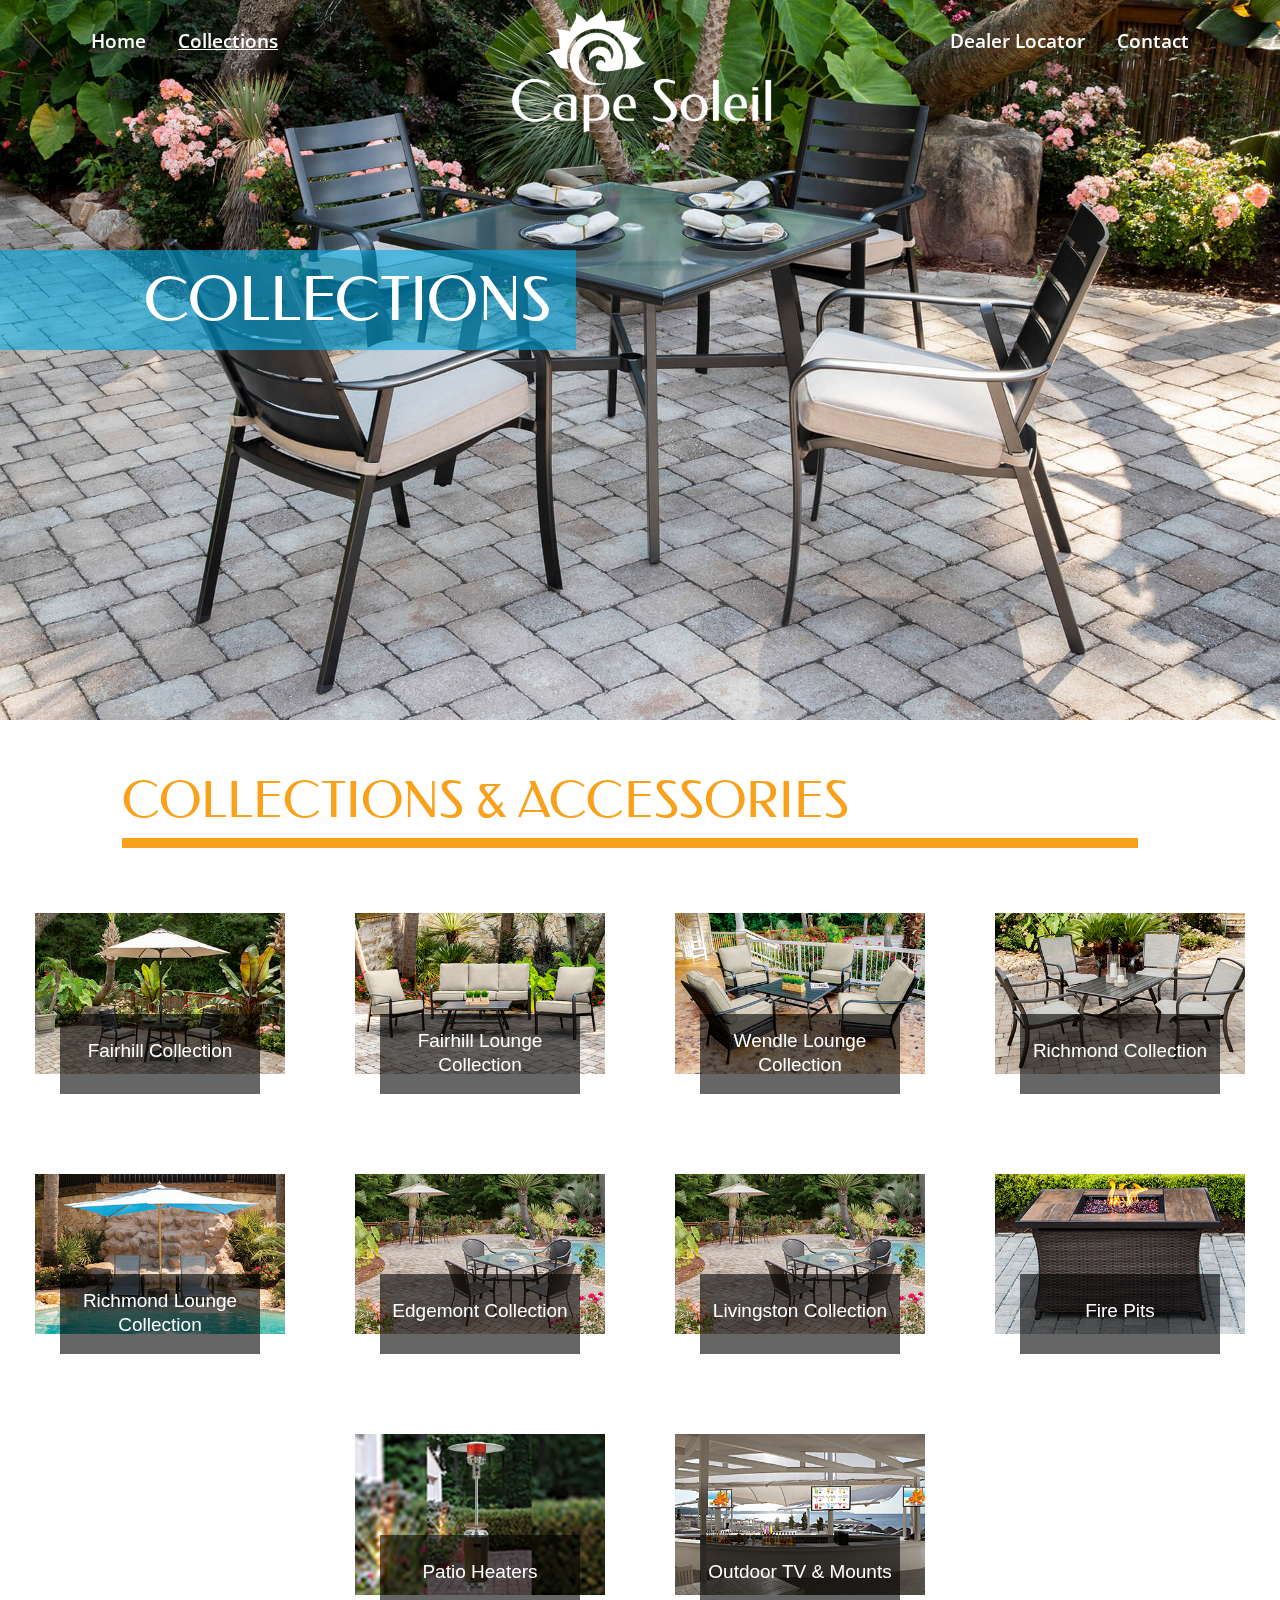
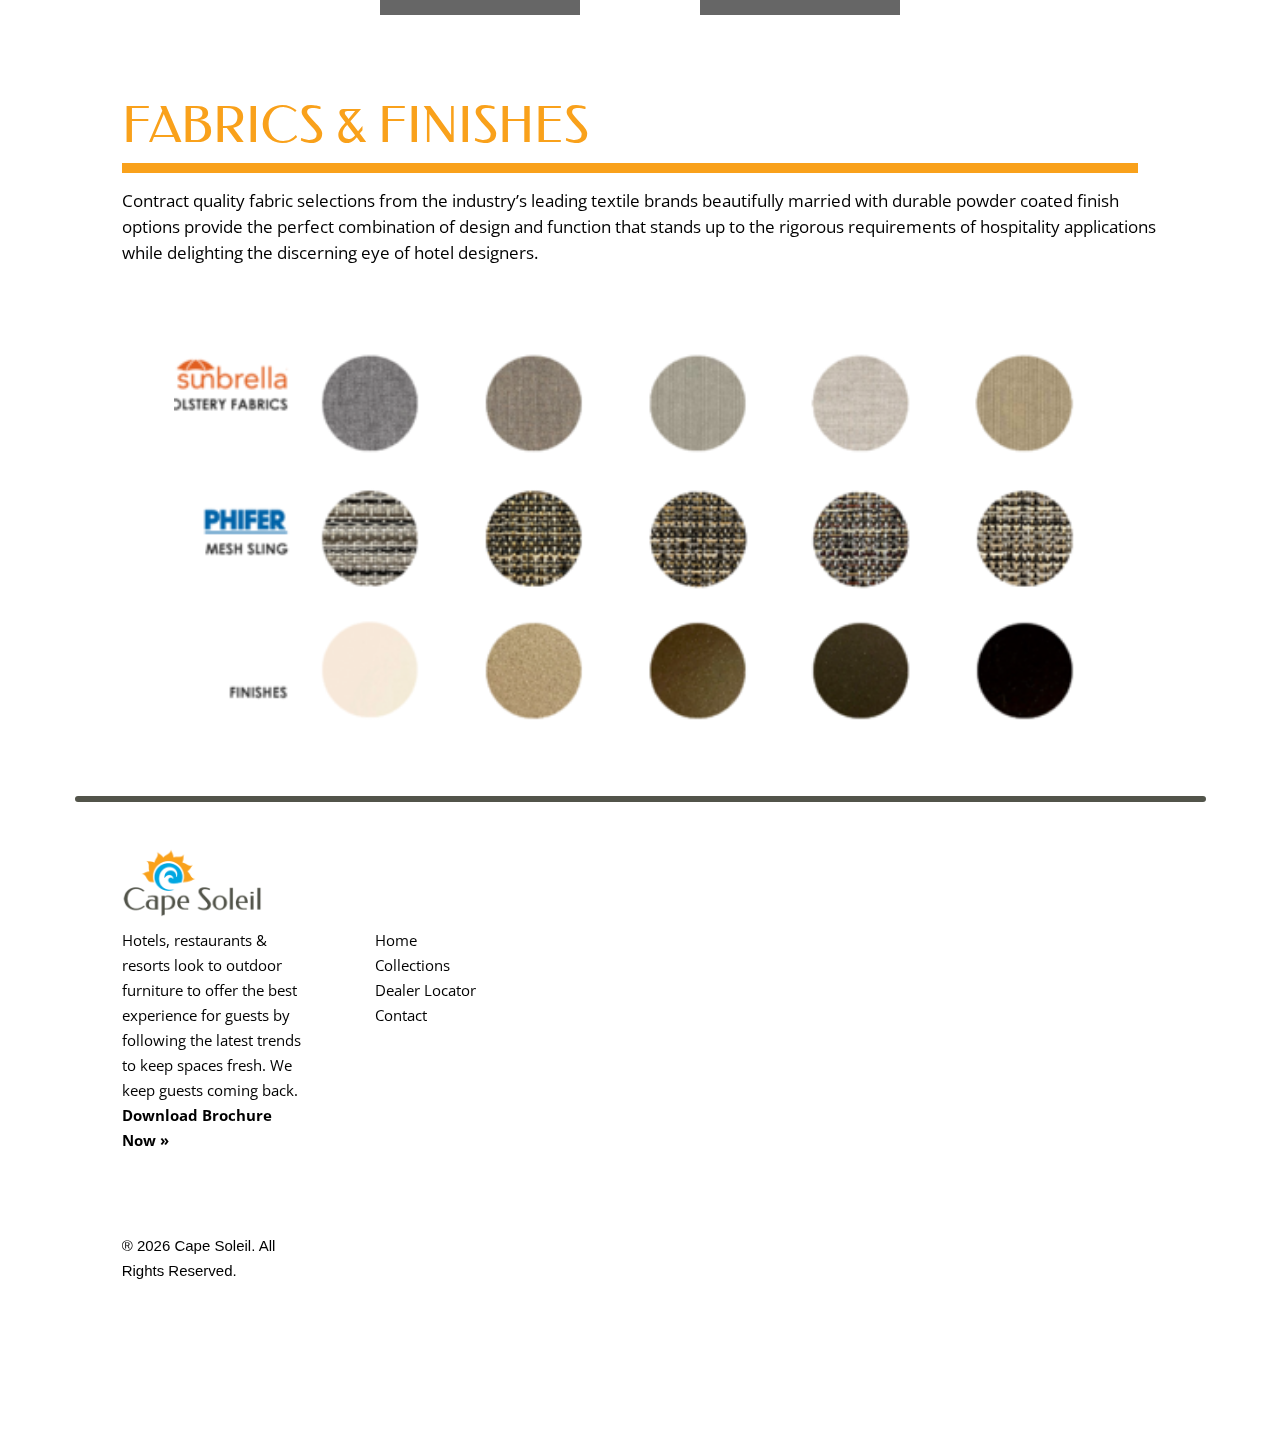
==== commit 289e3116: "Added Product Detail page" ====
--- a/sub-pages/collections.html
+++ b/sub-pages/collections.html
@@ -11,6 +11,7 @@
     <link rel="stylesheet" href="https://cdnjs.cloudflare.com/ajax/libs/font-awesome/4.7.0/css/font-awesome.min.css">
     <link rel="stylesheet" href="../css/main.css">
     <link rel="stylesheet" href="https://stackpath.bootstrapcdn.com/bootstrap/4.3.1/css/bootstrap.min.css" integrity="sha384-ggOyR0iXCbMQv3Xipma34MD+dH/1fQ784/j6cY/iJTQUOhcWr7x9JvoRxT2MZw1T" crossorigin="anonymous">
+    <link href="//maxcdn.bootstrapcdn.com/font-awesome/4.5.0/css/font-awesome.min.css" rel="stylesheet" type="text/css" />
     <script src="https://code.jquery.com/jquery-3.4.1.min.js" integrity="sha256-CSXorXvZcTkaix6Yvo6HppcZGetbYMGWSFlBw8HfCJo=" crossorigin="anonymous"></script>
   </head>
   <body>
@@ -61,22 +62,25 @@
       <div class="carousel slide carousel-fade main-nav-back" data-ride="carousel">
         <div class="carousel-inner">
           <div class="carousel-item active">
+            <img src="../images/ADIDN5PCG_LIF.jpg" class="d-block w-100" alt="Hero Image">
+          </div>
+          <div class="carousel-item">
             <img src="../images/Bambray_AM0I4133RV.jpg" class="d-block w-100" alt="Hero Image">
           </div>
           <div class="carousel-item">
             <img src="../images/REESE4PCL-ASH_LIF.jpg" class="d-block w-100" alt="Hero Image">
           </div>
           <div class="carousel-item">
-            <img src="../images/Bambray_AM0I4133RV.jpg" class="d-block w-100" alt="Hero Image">
-          </div>
-          <div class="carousel-item">
-            <img src="../images//REESE4PCL-ASH_LIF.jpg" class="d-block w-100" alt="Hero Image">
-          </div>
-          <div class="carousel-item">
-            <img src="../images/Bambray_AM0I4133RV.jpg" class="d-block w-100" alt="Hero Image">
-          </div>
-          <div class="carousel-item">
-            <img src="../images//REESE4PCL-ASH_LIF.jpg" class="d-block w-100" alt="Hero Image">
+            <img src="../images/Oakmont_OAKMONT5PCCT-ASH_LIF.jpg" class="d-block w-100" alt="Hero Image">
+          </div>
+          <div class="carousel-item">
+            <img src="../images/FoxHill_FOXDN5PCG-GRY_LIF.jpg" class="d-block w-100" alt="Hero Image">
+          </div>
+          <div class="carousel-item">
+            <img src="../images/Reese_REESE5PCCT-ASH_LIF.jpg" class="d-block w-100" alt="Hero Image">
+          </div>
+          <div class="carousel-item">
+            <img src="../images/PEMDN3PCG-ASH_LIF.jpg" class="d-block w-100" alt="Hero Image">
           </div>
         </div>
       </div>
@@ -150,7 +154,7 @@
           </div>
           <div class="col-lg-3 col-md-5 col-sm-5 col-10">
             <div class="collection-container">
-              <a href="collections-pages/edgemont_collection.html">
+              <a href="#edgemont_collection.html">
               <img src="../images/edgemont-livingston-collection.jpg" alt="Edgemont Collection" class="collection-images">
                 <div class="collection-text-box">
                   <p>Edgemont Collection</p>
@@ -247,28 +251,28 @@
             </ul>
           </div>
           <div class="col-md-2 d-none d-lg-block footer-text-sub">
-            <ul class="footer-hidden">
+        <!--<ul>
               <li class="collections-footer-header">COLLECTIONS</li>
               <li><a href="collections-pages/fairhill_collection.html">Fairhill Collection</a></li>
               <li><a href="collections-pages/fairhill_lounge_collection.html">Fairhill Lounge Collection</a></li>
               <li><a href="collections-pages/wendle_lounge_collection.html">Wendle Lounge</a></li>
               <li><a href="collections-pages/richmond_collection.html">Richmond Collection</a></li>
-            </ul>
+            </ul>-->
           </div>
           <div class="col-md-2 d-none d-lg-block footer-column-spacer footer-text-sub">
-            <ul class="footer-hidden">
+        <!--<ul>
               <li><a href="collections-pages/richmond_lounge_collection.html">Richmond Lounge Collection</a></li>
               <li><a href="collections-pages/edgemont_collection.html">Edgemont Collection</a></li>
               <li><a href="collections-pages/livingston_collection.html">Livingston Collection</a></li>
               <li><a href="collections-pages/fire_pits.html">Fire Pits</a></li>
-            </ul>
+            </ul>-->
           </div>
           <div class="col-md-2 d-none d-lg-block footer-column-spacer footer-text-sub">
-            <ul class="footer-hidden">
+        <!--<ul>
               <li><a href="collections-pages/patio_heaters.html">Patio Heaters</a></li>
               <li><a href="collections-pages/otv_mounts.html">Outdoor TV & Mounts</a></li>
               <li><a href="#fabrics_section">Fabrics</a></li>
-            </ul>
+            </ul>-->
           </div>
           <div class="col-lg-1 d-lg-none col-md-2 col-sm-2 col-2">
           </div>
@@ -290,7 +294,7 @@
             </ul>
           </div>
           <div class="d-lg-none col-md-4 col-sm-4 col-4 footer-text-sub">
-            <ul class="footer-hidden" style="text-align: left; margin-left: -30px;">
+        <!--<ul style="text-align: left; margin-left: -30px;">
               <li class="collections-footer-header">COLLECTIONS</li>
               <li><a href="collections-pages/fairhill_collection.html">Fairhill Collection</a></li>
               <li><a href="collections-pages/fairhill_lounge_collection.html">Fairhill Lounge Collection</a></li>
@@ -303,7 +307,7 @@
               <li><a href="collections-pages/patio_heaters.html">Patio Heaters</a></li>
               <li><a href="collections-pages/otv_mounts.html">Outdoor TV & Mounts</a></li>
               <li><a href="#fabrics_section">Fabrics</a></li>
-            </ul>
+            </ul>-->
           </div>
           <div class="col-lg-1 d-lg-none col-md-3 col-sm-3 col-3">
           </div>
--- a/css/main.css
+++ b/css/main.css
@@ -294,11 +294,17 @@
   margin: 50px 0 0 0;
 }
 
-.body_header h2{
-  font-size: 60px;
-  color: #F9A11B;
-  font-family: 'Federo', sans-serif;
-}
+  .body_header h2{
+    font-size: 60px;
+    color: #F9A11B;
+    font-family: 'Federo', sans-serif;
+  }
+
+  .body_header h3{
+    font-size: 40px;
+    color: #F9A11B;
+    font-family: 'Federo', sans-serif;
+  }
 
 .collection-container{
   width: 391px;
@@ -588,6 +594,14 @@
 /* Contact End */
 
 /* Collection Product Showcase Template */
+.breadcrumbs p{
+  font-family: 'Open Sans', sans-serif;
+  font-size: 22px;
+  font-weight: 400;
+  line-height: 28px;
+  color: #888888;
+}
+
 .collection-product-showcase-container{
   width: 100%;
   height: auto;
@@ -627,6 +641,63 @@
     color: #000000;
   }
 /* Collection Product Showcase Template End */
+
+/* Collection Product Detail */
+.carousel-indicators-images {
+  position: relative;
+  right: 0;
+  bottom: 0;
+  left: 0;
+  top: 0px;
+  z-index: 0 !important;
+  display: -ms-flexbox;
+  display: flex;
+  -ms-flex-pack: center;
+  justify-content: center;
+  padding-left: 0;
+  margin-right: 15%;
+  margin-left: 15%;
+  list-style: none;
+}
+
+.carousel-indicators-images li {
+  box-sizing: content-box;
+  -ms-flex: 0 1 auto;
+  flex: 0 1 auto;
+  width: 300px !important;
+  height: auto;
+  margin-right: 3px;
+  margin-left: 3px;
+  text-indent: -999px;
+  cursor: pointer;
+  background-color: #fff;
+  background-clip: padding-box;
+  border-top: 10px solid transparent;
+  border-bottom: 10px solid transparent;
+  opacity: .5;
+  transition: opacity 0.6s ease;
+}
+
+@media (prefers-reduced-motion: reduce) {
+  .carousel-indicators-images li {
+    transition: none;
+  }
+}
+
+.carousel-indicators-images .active {
+  opacity: 1;
+}
+
+.product-details-list-main li{
+  margin-left: -34px;
+  padding-left: -50px;
+ }
+  .product-details-list-secondary ul li{
+    list-style: none;
+    margin-left: -40px;
+  }​
+
+/* Collection Product Detail End */
 
 /* Footer */
 .footer-hidden { /* Used to hide footer until collections pages become available */
@@ -1104,6 +1175,12 @@
   .body_header h2{
     font-size: 50px;
     color: #F9A11B;
+  }
+
+  .body_header h3{
+    font-size: 40px;
+    color: #F9A11B;
+    font-family: 'Federo', sans-serif;
   }
 
   .collection-container{
@@ -1622,6 +1699,12 @@
     color: #F9A11B;
   }
 
+  .body_header h3{
+    font-size: 35px;
+    color: #F9A11B;
+    font-family: 'Federo', sans-serif;
+  }
+
   .collection-container{
     width: 225px;
   }
@@ -1771,8 +1854,14 @@
   }
 
   .body_header h2{
-    font-size: 45px;
-    color: #F9A11B;
+    font-size: 43px;
+    color: #F9A11B;
+  }
+
+  .body_header h3{
+    font-size: 35px;
+    color: #F9A11B;
+    font-family: 'Federo', sans-serif;
   }
 
   .collection-container{
@@ -1999,8 +2088,14 @@
 
   /* Collection Main Content */
   .body_header h2{
-    font-size: 45px;
-    color: #F9A11B;
+    font-size: 40px;
+    color: #F9A11B;
+  }
+
+  .body_header h3{
+    font-size: 32px;
+    color: #F9A11B;
+    font-family: 'Federo', sans-serif;
   }
 
   .collection-container{
@@ -2145,10 +2240,34 @@
     color: #F9A11B;
   }
 
+  .body_header h3{
+    font-size: 32px;
+    color: #F9A11B;
+    font-family: 'Federo', sans-serif;
+  }
+
+  .collection-container{
+    width: 300px;
+  }
+
+  .collection-images{
+    width: 300px;
+  }
+
   .collection-text-box-double p{
     padding: 15px 0;
   }
   /* Collection Main Content End */
+
+  /* Collection Product Showcase Template */
+  .breadcrumbs p{
+    font-family: 'Open Sans', sans-serif;
+    font-size: 17px;
+    font-weight: 400;
+    line-height: 24px;
+    color: #888888;
+  }
+  /* Collection Product Showcase Template End*/
 }
 
 @media screen and (max-width: 800px) {
@@ -2272,6 +2391,12 @@
     color: #F9A11B;
   }
 
+  .body_header h3{
+    font-size: 25px;
+    color: #F9A11B;
+    font-family: 'Federo', sans-serif;
+  }
+
   .collection-container{
     width: 300px;
   }
@@ -2560,6 +2685,14 @@
 
 
 @media screen and (max-width: 767px) {
+  /* Collection Main Content */
+  .collection-container{
+    width: 275px;
+  }
+  .collection-images{
+    width: 275px;
+  }
+  /* Collection Main Content End */
 
   /* Dealer Locator */
   .dealer-locator-search {
@@ -2794,17 +2927,23 @@
     font-size: 25px;
   }
 
+  .body_header h3{
+    font-size: 20px;
+    color: #F9A11B;
+    font-family: 'Federo', sans-serif;
+  }
+
   .collection-container{
-    width: 275px;
+    width: 250px;
   }
 
     .collection-images{
-      width:275px;
+      width:250px;
     }
 
     .collection-text-box p{
-      font-size: 21px;
-      line-height: 25px;
+      font-size: 18px;
+      line-height: 23px;
     }
   /* Collection Main Content End */
 }
@@ -2898,12 +3037,18 @@
     color: #F9A11B;
   }
 
+  .body_header h3{
+    font-size: 18px;
+    color: #F9A11B;
+    font-family: 'Federo', sans-serif;
+  }
+
   .collection-container{
-    width: 250px;
+    width: 225px;
   }
 
     .collection-images{
-      width: 250px;
+      width: 225px;
     }
 
     .collection-text-box p{
@@ -2913,6 +3058,14 @@
   /* Collection Main Content End */
 
   /* Collection Product Showcase Template */
+  .breadcrumbs p{
+    font-family: 'Open Sans', sans-serif;
+    font-size: 15px;
+    font-weight: 400;
+    line-height: 22px;
+    color: #888888;
+  }
+
   .collection-product-showcase h2{
     font-size: 21px;
     line-height: 21px;
@@ -3044,6 +3197,12 @@
   .body_header h2{
     font-size: 20px;
     color: #F9A11B;
+  }
+
+  .body_header h3{
+    font-size: 18px;
+    color: #F9A11B;
+    font-family: 'Federo', sans-serif;
   }
 
   .collection-container{
@@ -3095,6 +3254,14 @@
   /* Collection Main Content End */
 
   /* Collection Product Showcase Template */
+  .breadcrumbs p{
+    font-family: 'Open Sans', sans-serif;
+    font-size: 13px;
+    font-weight: 400;
+    line-height: 22px;
+    color: #888888;
+  }
+
   .collection-product-showcase h2{
     font-size: 30px;
     line-height: 30px;
@@ -3134,6 +3301,12 @@
   .body_header h2{
     font-size: 20px;
     color: #F9A11B;
+  }
+
+  .body_header h3{
+    font-size: 18px;
+    color: #F9A11B;
+    font-family: 'Federo', sans-serif;
   }
 
   .collection-container{
@@ -3246,6 +3419,12 @@
       color: #F9A11B;
     }
 
+    .body_header h3{
+      font-size: 18px;
+      color: #F9A11B;
+      font-family: 'Federo', sans-serif;
+    }
+
     .collection-container{
       width: 300px;
     }
@@ -3419,6 +3598,12 @@
     color: #F9A11B;
   }
 
+  .body_header h3{
+    font-size: 18px;
+    color: #F9A11B;
+    font-family: 'Federo', sans-serif;
+  }
+
   .collection-container{
     width: 300px;
     height: auto;
@@ -3496,6 +3681,12 @@
       color: #F9A11B;
     }
 
+    .body_header h3{
+      font-size: 15px;
+      color: #F9A11B;
+      font-family: 'Federo', sans-serif;
+    }
+
     .collection-container{
       width: 280px;
     }
@@ -3611,6 +3802,11 @@
     color: #F9A11B;
   }
 
+  .body_header h3{
+    font-size: 15px;
+    color: #F9A11B;
+    font-family: 'Federo', sans-serif;
+  }
   .collection-container{
     width: 250px;
     height: auto;
@@ -3649,8 +3845,8 @@
 
     .collection-text-box p{
       text-align: center;
-      font-size: 23px;
-      line-height: 28px;
+      font-size: 18px;
+      line-height: 23px;
       color: #ffffff;
       padding: 25px 0;
     }
@@ -3719,6 +3915,14 @@
   /* Dealer Locator End */
 
   /* Collection Product Showcase Template */
+  .breadcrumbs p{
+    font-family: 'Open Sans', sans-serif;
+    font-size: 11px;
+    font-weight: 400;
+    line-height: 15px;
+    color: #888888;
+  }
+
   .collection-product-showcase h2{
     font-size: 20px;
     line-height: 20px;
@@ -3769,6 +3973,12 @@
   .body_header h2{
     font-size: 15px;
     color: #F9A11B;
+  }
+
+  .body_header h3{
+    font-size: 13px;
+    color: #F9A11B;
+    font-family: 'Federo', sans-serif;
   }
 
   .collection-container{
@@ -3814,6 +4024,10 @@
       color: #ffffff;
       padding: 20px 0;
     }
+
+    .collection-text-box-double p{
+      padding: 13px 0;
+    }
   /* Collection Main Content End */
 
   /* Dealer Locator */
@@ -3913,6 +4127,12 @@
   .body_header h2{
     font-size: 15px;
     color: #F9A11B;
+  }
+
+  .body_header h3{
+    font-size: 13px;
+    color: #F9A11B;
+    font-family: 'Federo', sans-serif;
   }
 
   .collection-container{
@@ -4009,6 +4229,12 @@
     color: #F9A11B;
   }
 
+  .body_header h3{
+    font-size: 13px;
+    color: #F9A11B;
+    font-family: 'Federo', sans-serif;
+  }
+
   .collection-container{
     width: 175px;
     height: auto;
@@ -4056,6 +4282,17 @@
       padding: 12px 0;
     }
   /* Collection Main Content End */
+
+  /* Dealer Locator */
+  .dealer-locator-search input[type=text] {
+    border: 5px solid #F9A11B;
+    border-radius: 0;
+    -webkit-appearance: none;
+    font-size: 17px;
+    height: 50px;
+    width: 60%;
+  }
+  /* Dealer Locator End */
 }
 
 @media screen and (max-width: 290px) {
@@ -4073,6 +4310,12 @@
   .body_header h2{
     font-size: 14px;
     color: #F9A11B;
+  }
+
+  .body_header h3{
+    font-size: 13px;
+    color: #F9A11B;
+    font-family: 'Federo', sans-serif;
   }
 
   .collection-container{
@@ -4132,8 +4375,9 @@
     -webkit-appearance: none;
     font-size: 17px;
     height: 50px;
-    width: 70%;
-  }
+    width: 60%;
+  }
+
   .dealer-locator-search ::placeholder {
    padding-left: 10px;
   }
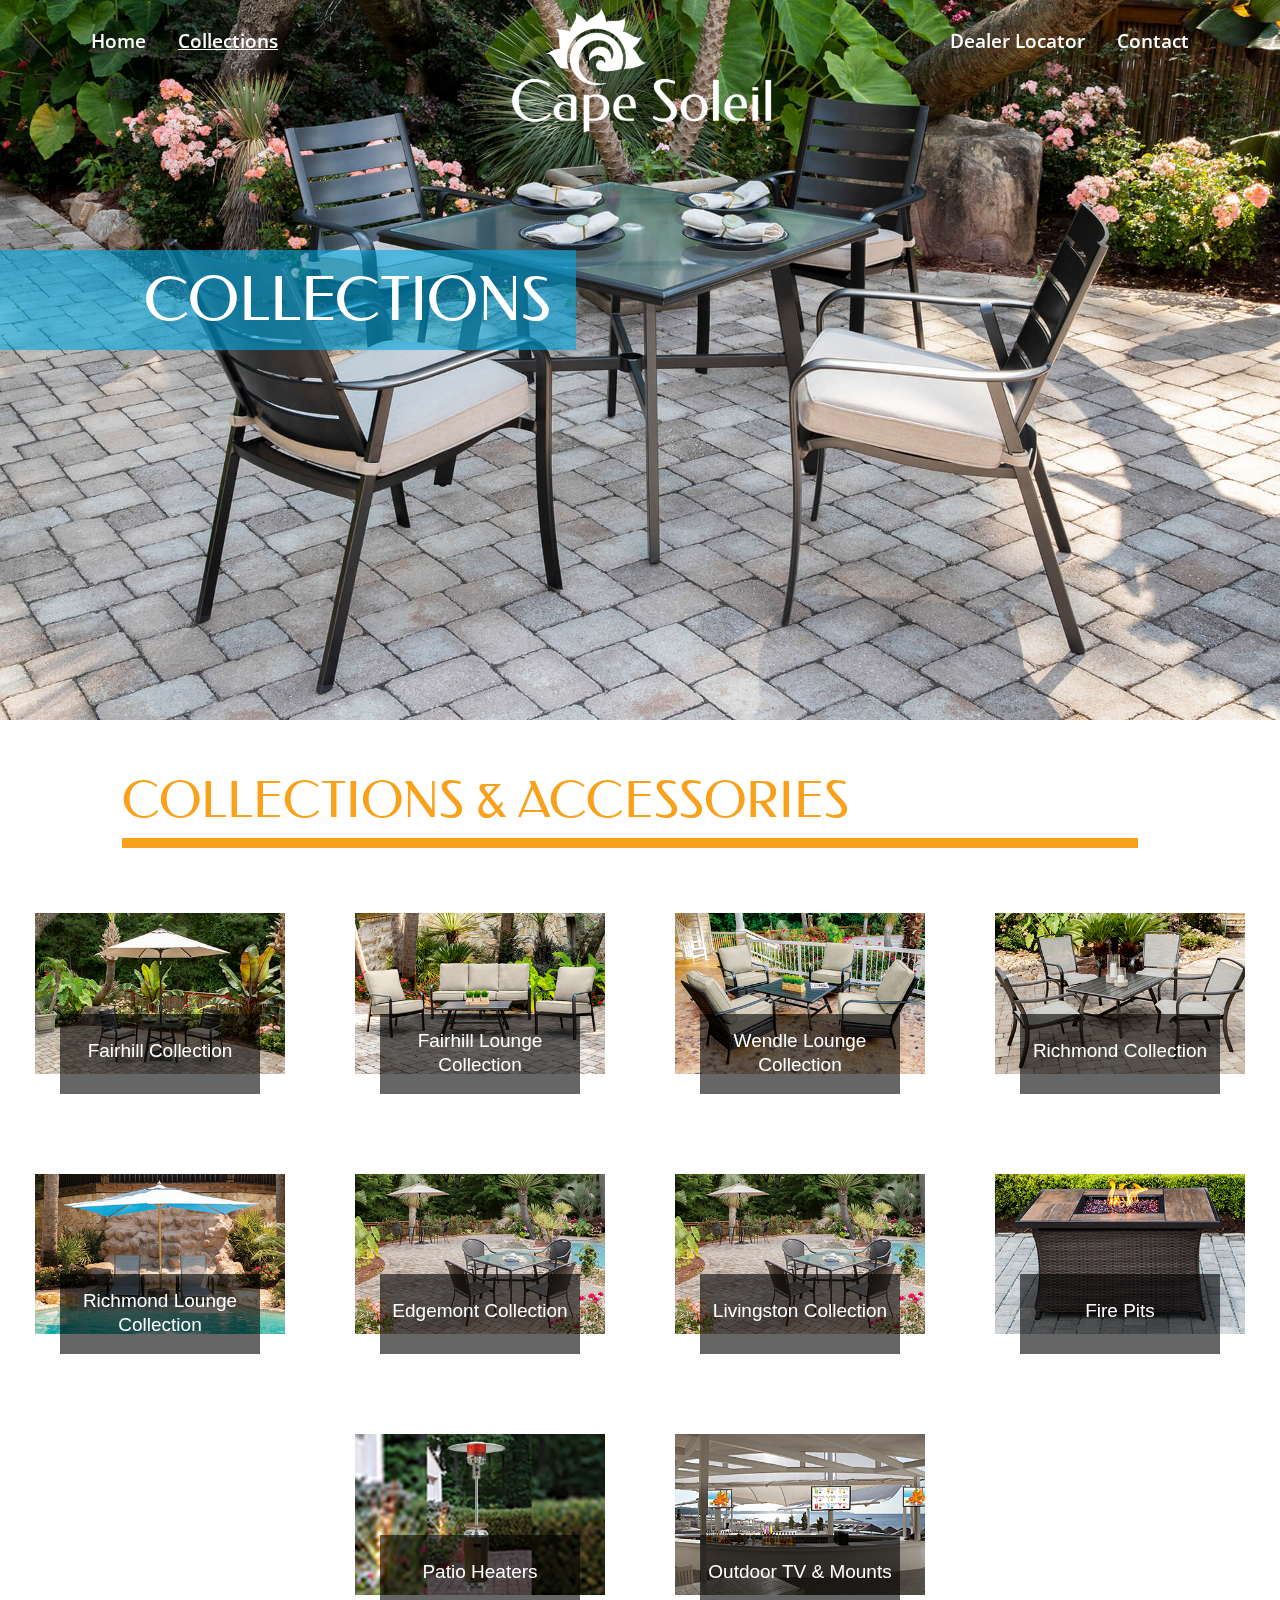
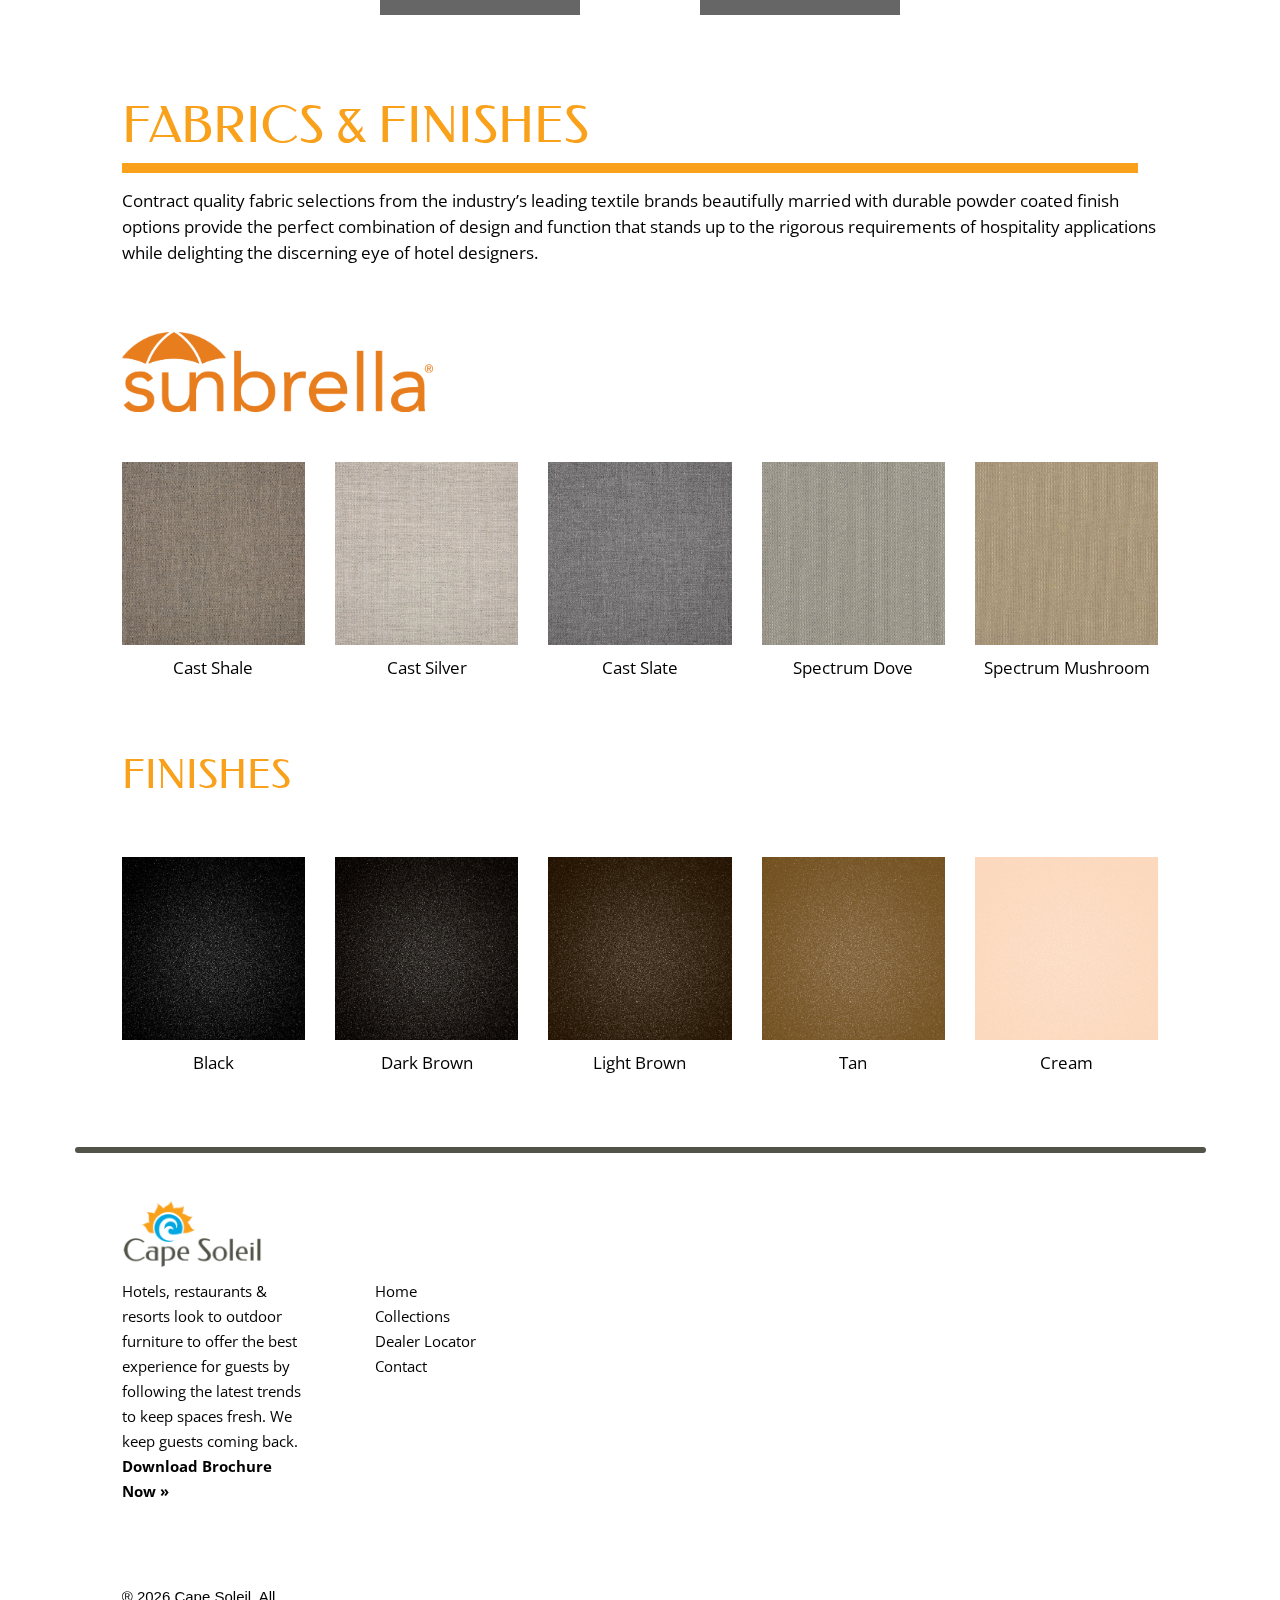
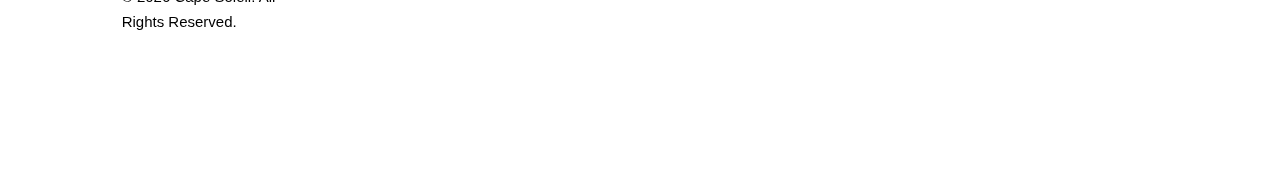
==== commit 3740f53d: "Updated Fabrics Section" ====
--- a/sub-pages/collections.html
+++ b/sub-pages/collections.html
@@ -211,12 +211,147 @@
             <div class="hor-rule"></div>
             <p>Contract quality fabric selections from the industry’s leading textile brands beautifully married with durable powder coated finish options provide the perfect combination of design and function that stands up to the rigorous requirements of hospitality applications while delighting the discerning eye of hotel designers.</p>
           </div>
+          <div class="w-100 d-none d-lg-block"></div>
+        </div>
+        <div class="row body_header">
+          <div class="col-lg-1 col-mid-1 col-sm-1 col-1">
+          </div>
+          <div class="col-lg-10 col-md-10 col-sm-10 col-10">
+            <img src="../images/sunbrella-logo.png" alt="Sunbrella Logo" class="fabrics-logos">
+          </div>
+          <div class="col-lg-1 col-mid-1 col-sm-1 col-1">
+          </div>
         </div>
         <div class="row body_header justify-content-center">
+          <div class="col-lg-2 col-md-5 col-sm-5 col-10">
+            <img src="../images/sunbrella-castshale.jpg" alt="Outdoor TV Mounts Collection" width="100%" height="auto">
+            <div class="fabrics-header">
+              <p>Cast Shale</p>
+            </div>
+          </div>
+          <div class="col-lg-2 col-md-5 col-sm-5 col-10">
+            <img src="../images/sunbrella-castsilver.jpg" alt="Outdoor TV Mounts Collection" width="100%" height="auto">
+            <div class="fabrics-header">
+              <p>Cast Silver</p>
+            </div>
+          </div>
+          <div class="col-lg-2 col-md-5 col-sm-5 col-10">
+            <img src="../images/sunbrella-castslate.jpg" alt="Outdoor TV Mounts Collection" width="100%" height="auto">
+            <div class="fabrics-header">
+              <p>Cast Slate</p>
+            </div>
+          </div>
+
+
+          <div class="col-lg-2 col-md-5 col-sm-5 col-10">
+            <img src="../images/sunbrella-spectrumdove.jpg" alt="Outdoor TV Mounts Collection" width="100%" height="auto">
+            <div class="fabrics-header">
+              <p>Spectrum Dove</p>
+            </div>
+          </div>
+
+          <div class="col-lg-2 col-md-5 col-sm-5 col-10">
+            <img src="../images/sunbrella-spectrummushroom.jpg" alt="Outdoor TV Mounts Collection" width="100%" height="auto">
+            <div class="fabrics-header">
+              <p>Spectrum Mushroom</p>
+            </div>
+          </div>
+        </div>
+
+        <!--
+        <div class="row body_header">
+          <div class="col-lg-1 col-mid-1 col-sm-1 col-1">
+          </div>
+          <div class="col-lg-10 col-md-10 col-sm-10 col-10">
+            <img src="../images/phifer-logo.png" alt="Sunbrella Logo" class="fabrics-logos">
+          </div>
+          <div class="col-lg-1 col-mid-1 col-sm-1 col-1">
+          </div>
+        </div>
+        <div class="row body_header justify-content-center">
+          <div class="row body_header justify-content-center">
+            <div class="col-lg-2 col-md-5 col-sm-5 col-10">
+              <img src="../images/finishes-black.jpg" alt="Outdoor TV Mounts Collection" width="100%" height="auto">
+              <div class="fabrics-header">
+                <p>Phifer</p>
+              </div>
+            </div>
+            <div class="col-lg-2 col-md-5 col-sm-5 col-10">
+              <img src="../images/finishes-darkbrown.jpg" alt="Outdoor TV Mounts Collection" width="100%" height="auto">
+              <div class="fabrics-header">
+                <p>Phifer</p>
+              </div>
+            </div>
+            <div class="col-lg-2 col-md-5 col-sm-5 col-10">
+              <img src="../images/finishes-lightbrown.jpg" alt="Outdoor TV Mounts Collection" width="100%" height="auto">
+              <div class="fabrics-header">
+                <p>Phifer</p>
+              </div>
+            </div>
+            <div class="col-lg-2 col-md-5 col-sm-5 col-10">
+              <img src="../images/finishes-tan.jpg" alt="Outdoor TV Mounts Collection" width="100%" height="auto">
+              <div class="fabrics-header">
+                <p>Phifer</p>
+              </div>
+            </div>
+
+            <div class="col-lg-2 col-md-5 col-sm-5 col-10">
+              <img src="../images/finishes-cream.jpg" alt="Outdoor TV Mounts Collection" width="100%" height="auto">
+              <div class="fabrics-header">
+                <p>Phifer</p>
+              </div>
+            </div>
+          </div>
+        </div>
+        -->
+
+        <div class="row body_header">
+          <div class="col-lg-1 col-mid-1 col-sm-1 col-1">
+          </div>
+          <div class="col-lg-10 col-md-10 col-sm-10 col-10">
+            <h3>FINISHES</h3>
+          </div>
+          <div class="col-lg-1 col-mid-1 col-sm-1 col-1">
+          </div>
+        </div>
+        <div class="row body_header justify-content-center">
+          <div class="col-lg-2 col-md-5 col-sm-5 col-10">
+            <img src="../images/finishes-black.jpg" alt="Outdoor TV Mounts Collection" width="100%" height="auto">
+            <div class="fabrics-header">
+              <p>Black</p>
+            </div>
+          </div>
+          <div class="col-lg-2 col-md-5 col-sm-5 col-10">
+            <img src="../images/finishes-darkbrown.jpg" alt="Outdoor TV Mounts Collection" width="100%" height="auto">
+            <div class="fabrics-header">
+              <p>Dark Brown</p>
+            </div>
+          </div>
+          <div class="col-lg-2 col-md-5 col-sm-5 col-10">
+            <img src="../images/finishes-lightbrown.jpg" alt="Outdoor TV Mounts Collection" width="100%" height="auto">
+            <div class="fabrics-header">
+              <p>Light Brown</p>
+            </div>
+          </div>
+          <div class="col-lg-2 col-md-5 col-sm-5 col-10">
+            <img src="../images/finishes-tan.jpg" alt="Outdoor TV Mounts Collection" width="100%" height="auto">
+            <div class="fabrics-header">
+              <p>Tan</p>
+            </div>
+          </div>
+
+          <div class="col-lg-2 col-md-5 col-sm-5 col-10">
+            <img src="../images/finishes-cream.jpg" alt="Outdoor TV Mounts Collection" width="100%" height="auto">
+            <div class="fabrics-header">
+              <p>Cream</p>
+            </div>
+          </div>
+        </div>
+          <!--
           <div class="col-lg-10 col-md-10 col-sm-10 col-10">
             <img class="fabrics-image" src="../images/fabric-images.png"></img>
           </div>
-        </div>
+          -->
       </div>
     </section>
 
@@ -251,6 +386,7 @@
             </ul>
           </div>
           <div class="col-md-2 d-none d-lg-block footer-text-sub">
+        <!--Hiding footer until collections pages become available-->
         <!--<ul>
               <li class="collections-footer-header">COLLECTIONS</li>
               <li><a href="collections-pages/fairhill_collection.html">Fairhill Collection</a></li>
--- a/css/main.css
+++ b/css/main.css
@@ -359,6 +359,25 @@
     margin-left: auto;
     margin-right: auto;
     width: 90%;
+  }
+
+  .fabrics-header{
+    width: 100%;
+    margin: 10px 0 20px 0;
+  }
+
+  .fabrics-header p{
+    font-size:17px;
+    line-height:26px;
+    font-family: 'Open Sans', sans-serif;
+    font-weight:400;
+    color: #000000;
+    text-align: center;
+  }
+
+  .fabrics-logos{
+    width: 30%;
+    height:auto;
   }
 /* Collection Main Content End */
 
@@ -700,7 +719,7 @@
 /* Collection Product Detail End */
 
 /* Footer */
-.footer-hidden { /* Used to hide footer until collections pages become available */
+.footer-hidden {
   display: none;
 }
 
@@ -2681,6 +2700,12 @@
     margin-bottom: 40px;
   }
   /* Dealer Locator End */
+
+  /* Collection Product Showcase Template */
+  .collection-product-showcase img{
+    border: none;
+  }
+  /* Collection Product Showcase Template End*/
 }
 
 
@@ -3251,6 +3276,11 @@
     .collection-text-box-double p{
       padding: 15px 0;
     }
+
+    .fabrics-logos {
+      width: 60%;
+      height:auto;
+    }
   /* Collection Main Content End */
 
   /* Collection Product Showcase Template */
@@ -3358,6 +3388,12 @@
 }
 
 @media screen and (max-width: 480px) {
+  /* Hero */
+    .capeso-main-image-box{
+      top: 130px;
+    }
+  /* Hero End */
+
   /* Main Content */
   .capeso-main-body{
     height: 425px;
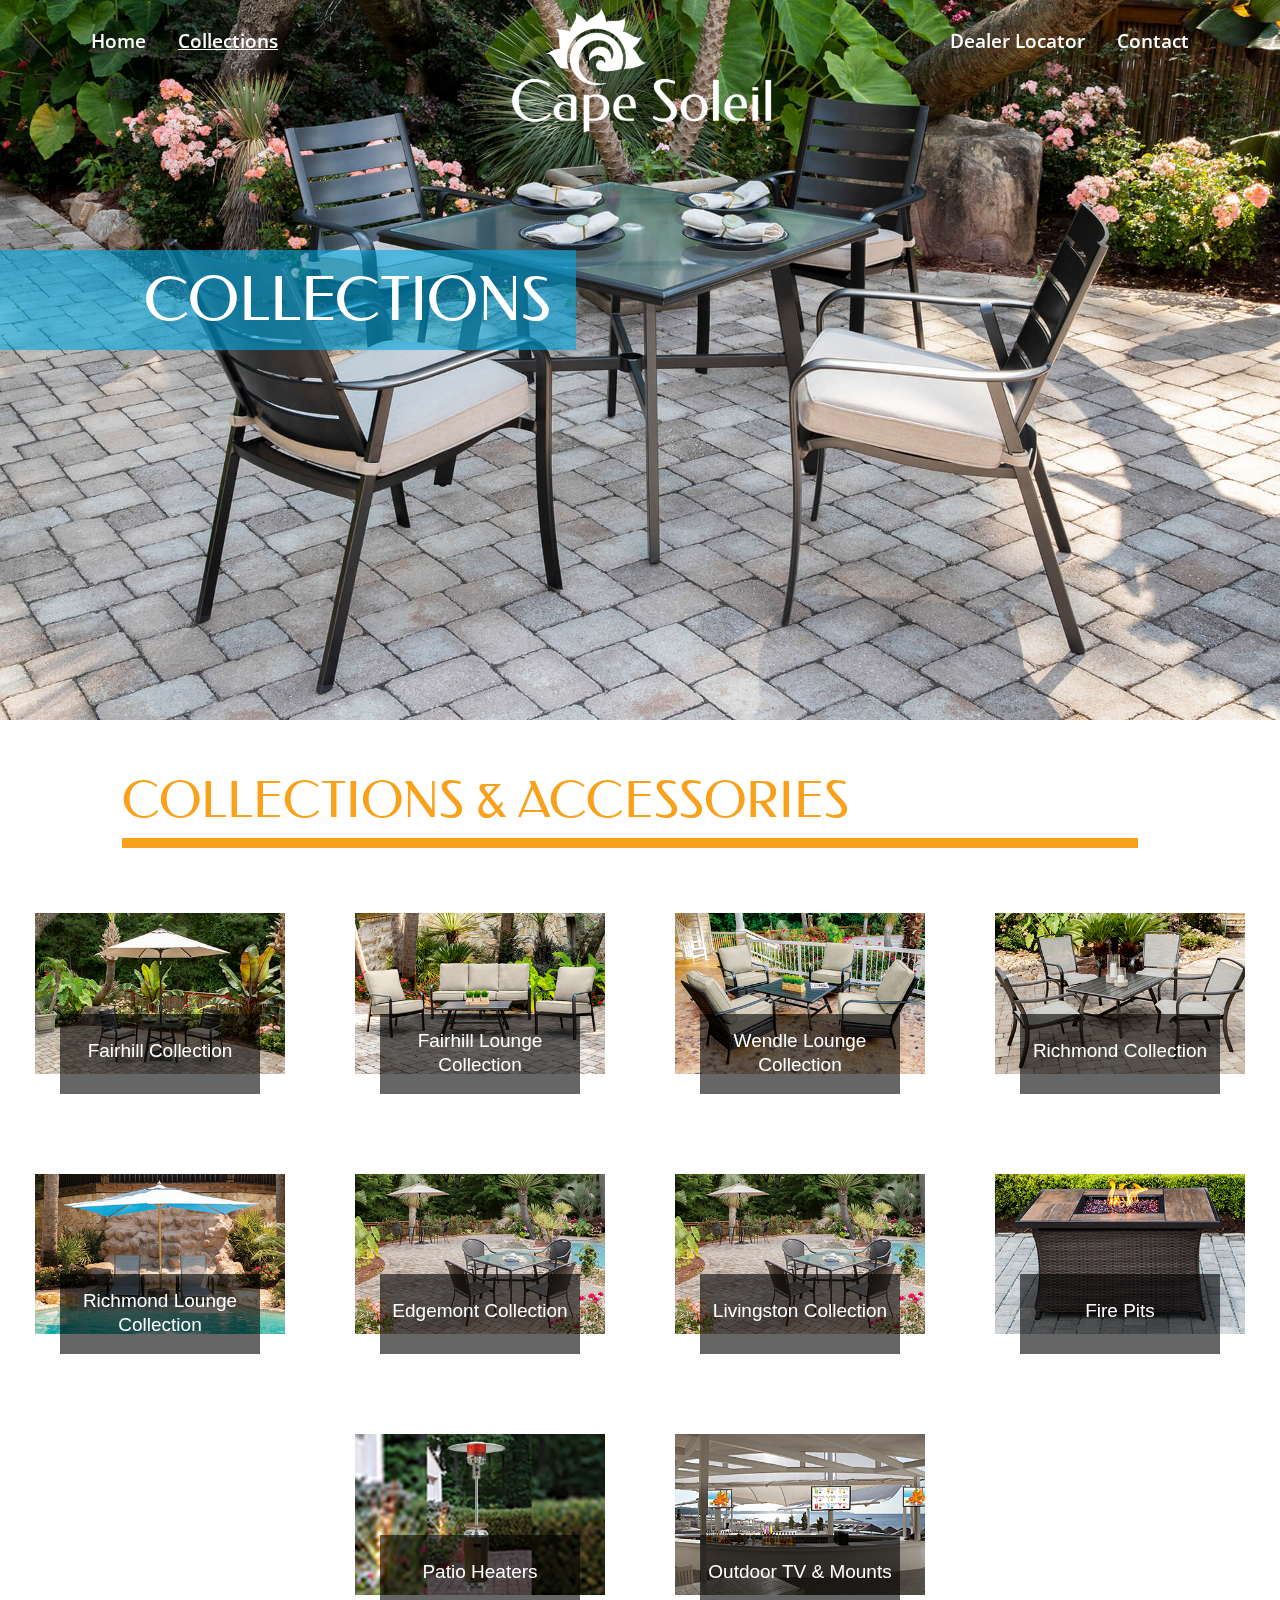
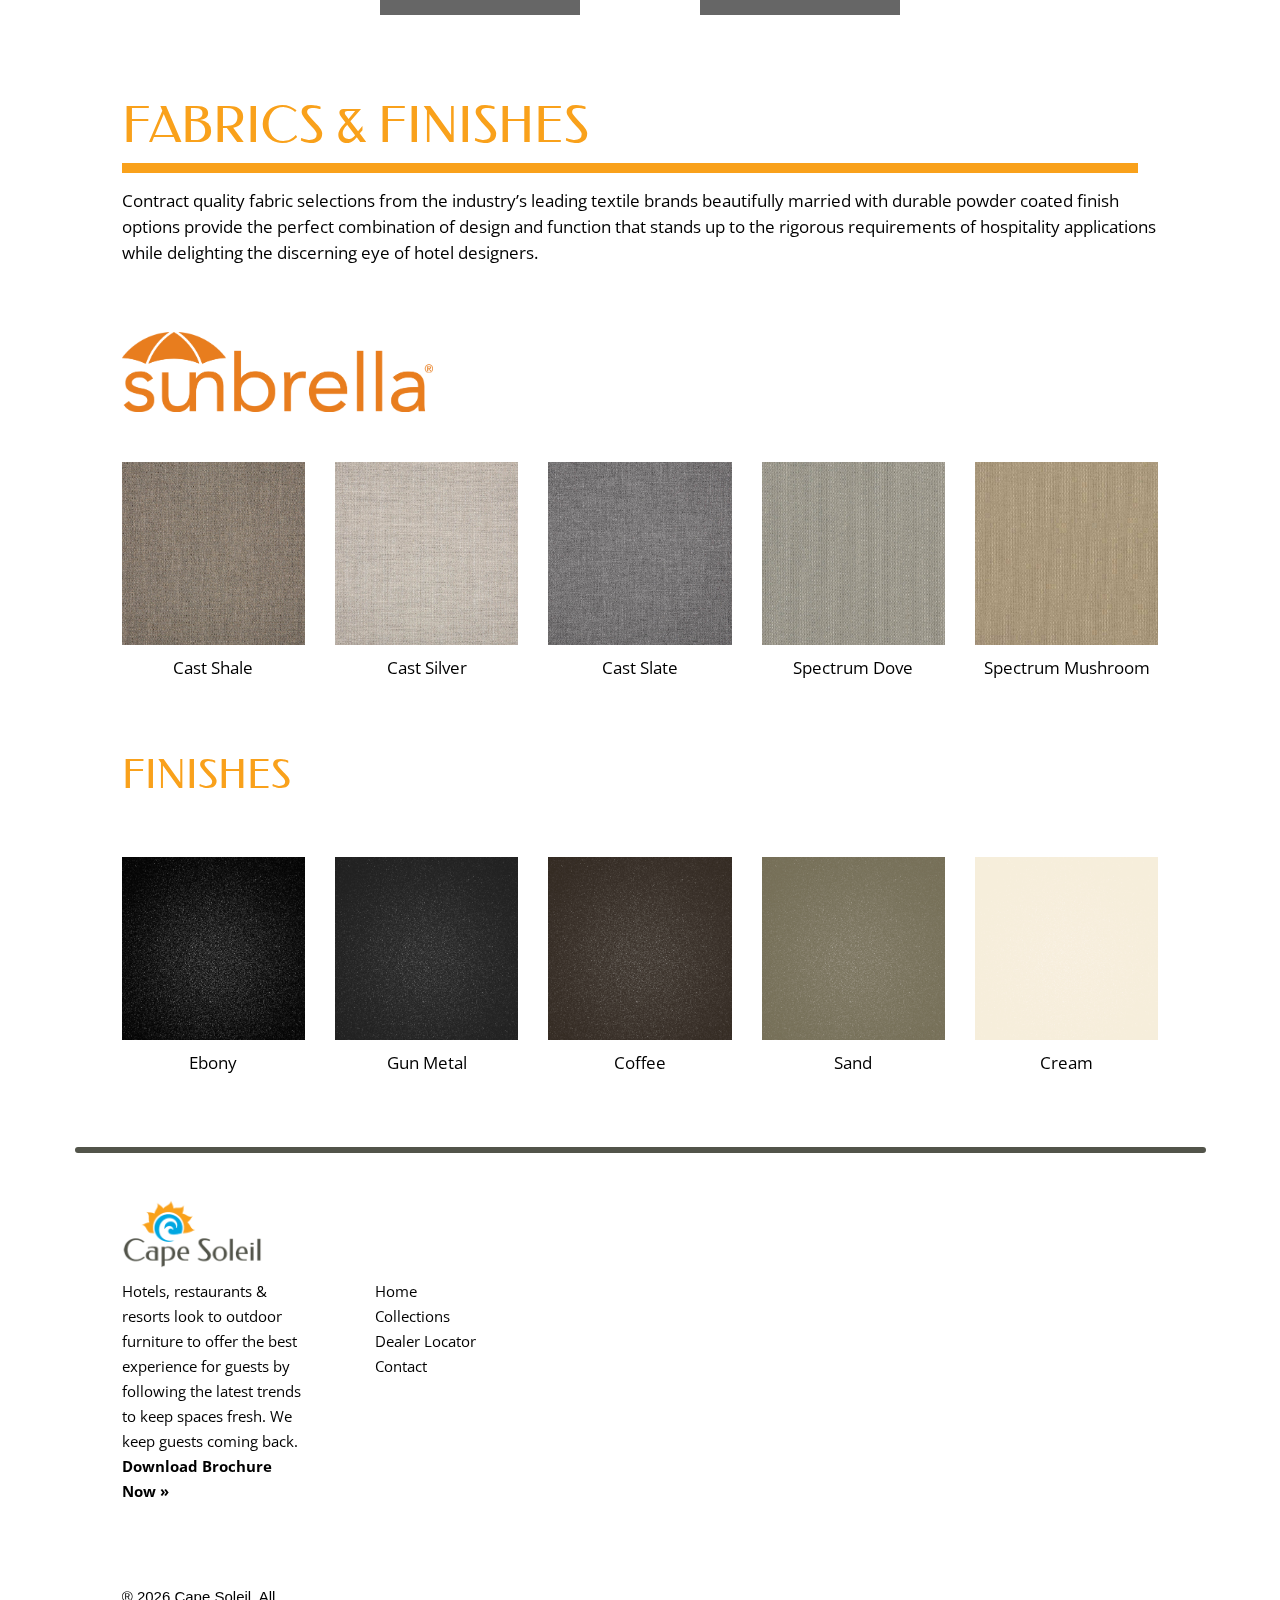
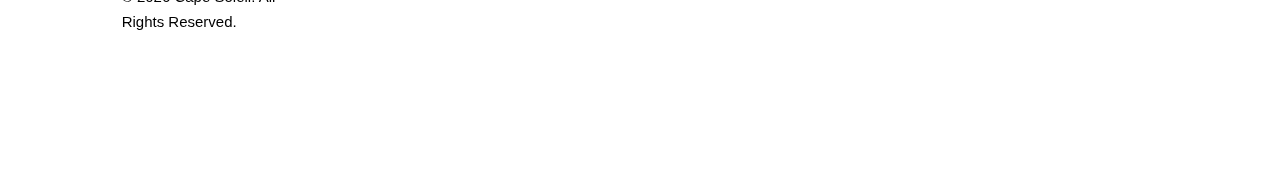
==== commit dfb521f4: "Updated Finishes" ====
--- a/sub-pages/collections.html
+++ b/sub-pages/collections.html
@@ -258,53 +258,6 @@
           </div>
         </div>
 
-        <!--
-        <div class="row body_header">
-          <div class="col-lg-1 col-mid-1 col-sm-1 col-1">
-          </div>
-          <div class="col-lg-10 col-md-10 col-sm-10 col-10">
-            <img src="../images/phifer-logo.png" alt="Sunbrella Logo" class="fabrics-logos">
-          </div>
-          <div class="col-lg-1 col-mid-1 col-sm-1 col-1">
-          </div>
-        </div>
-        <div class="row body_header justify-content-center">
-          <div class="row body_header justify-content-center">
-            <div class="col-lg-2 col-md-5 col-sm-5 col-10">
-              <img src="../images/finishes-black.jpg" alt="Outdoor TV Mounts Collection" width="100%" height="auto">
-              <div class="fabrics-header">
-                <p>Phifer</p>
-              </div>
-            </div>
-            <div class="col-lg-2 col-md-5 col-sm-5 col-10">
-              <img src="../images/finishes-darkbrown.jpg" alt="Outdoor TV Mounts Collection" width="100%" height="auto">
-              <div class="fabrics-header">
-                <p>Phifer</p>
-              </div>
-            </div>
-            <div class="col-lg-2 col-md-5 col-sm-5 col-10">
-              <img src="../images/finishes-lightbrown.jpg" alt="Outdoor TV Mounts Collection" width="100%" height="auto">
-              <div class="fabrics-header">
-                <p>Phifer</p>
-              </div>
-            </div>
-            <div class="col-lg-2 col-md-5 col-sm-5 col-10">
-              <img src="../images/finishes-tan.jpg" alt="Outdoor TV Mounts Collection" width="100%" height="auto">
-              <div class="fabrics-header">
-                <p>Phifer</p>
-              </div>
-            </div>
-
-            <div class="col-lg-2 col-md-5 col-sm-5 col-10">
-              <img src="../images/finishes-cream.jpg" alt="Outdoor TV Mounts Collection" width="100%" height="auto">
-              <div class="fabrics-header">
-                <p>Phifer</p>
-              </div>
-            </div>
-          </div>
-        </div>
-        -->
-
         <div class="row body_header">
           <div class="col-lg-1 col-mid-1 col-sm-1 col-1">
           </div>
@@ -316,30 +269,29 @@
         </div>
         <div class="row body_header justify-content-center">
           <div class="col-lg-2 col-md-5 col-sm-5 col-10">
-            <img src="../images/finishes-black.jpg" alt="Outdoor TV Mounts Collection" width="100%" height="auto">
-            <div class="fabrics-header">
-              <p>Black</p>
-            </div>
-          </div>
-          <div class="col-lg-2 col-md-5 col-sm-5 col-10">
-            <img src="../images/finishes-darkbrown.jpg" alt="Outdoor TV Mounts Collection" width="100%" height="auto">
-            <div class="fabrics-header">
-              <p>Dark Brown</p>
-            </div>
-          </div>
-          <div class="col-lg-2 col-md-5 col-sm-5 col-10">
-            <img src="../images/finishes-lightbrown.jpg" alt="Outdoor TV Mounts Collection" width="100%" height="auto">
-            <div class="fabrics-header">
-              <p>Light Brown</p>
-            </div>
-          </div>
-          <div class="col-lg-2 col-md-5 col-sm-5 col-10">
-            <img src="../images/finishes-tan.jpg" alt="Outdoor TV Mounts Collection" width="100%" height="auto">
-            <div class="fabrics-header">
-              <p>Tan</p>
-            </div>
-          </div>
-
+            <img src="../images/finishes-ebony.jpg" alt="Outdoor TV Mounts Collection" width="100%" height="auto">
+            <div class="fabrics-header">
+              <p>Ebony</p>
+            </div>
+          </div>
+          <div class="col-lg-2 col-md-5 col-sm-5 col-10">
+            <img src="../images/finishes-gunmetal.jpg" alt="Outdoor TV Mounts Collection" width="100%" height="auto">
+            <div class="fabrics-header">
+              <p>Gun Metal</p>
+            </div>
+          </div>
+          <div class="col-lg-2 col-md-5 col-sm-5 col-10">
+            <img src="../images/finishes-coffee.jpg" alt="Outdoor TV Mounts Collection" width="100%" height="auto">
+            <div class="fabrics-header">
+              <p>Coffee</p>
+            </div>
+          </div>
+          <div class="col-lg-2 col-md-5 col-sm-5 col-10">
+            <img src="../images/finishes-sand.jpg" alt="Outdoor TV Mounts Collection" width="100%" height="auto">
+            <div class="fabrics-header">
+              <p>Sand</p>
+            </div>
+          </div>
           <div class="col-lg-2 col-md-5 col-sm-5 col-10">
             <img src="../images/finishes-cream.jpg" alt="Outdoor TV Mounts Collection" width="100%" height="auto">
             <div class="fabrics-header">
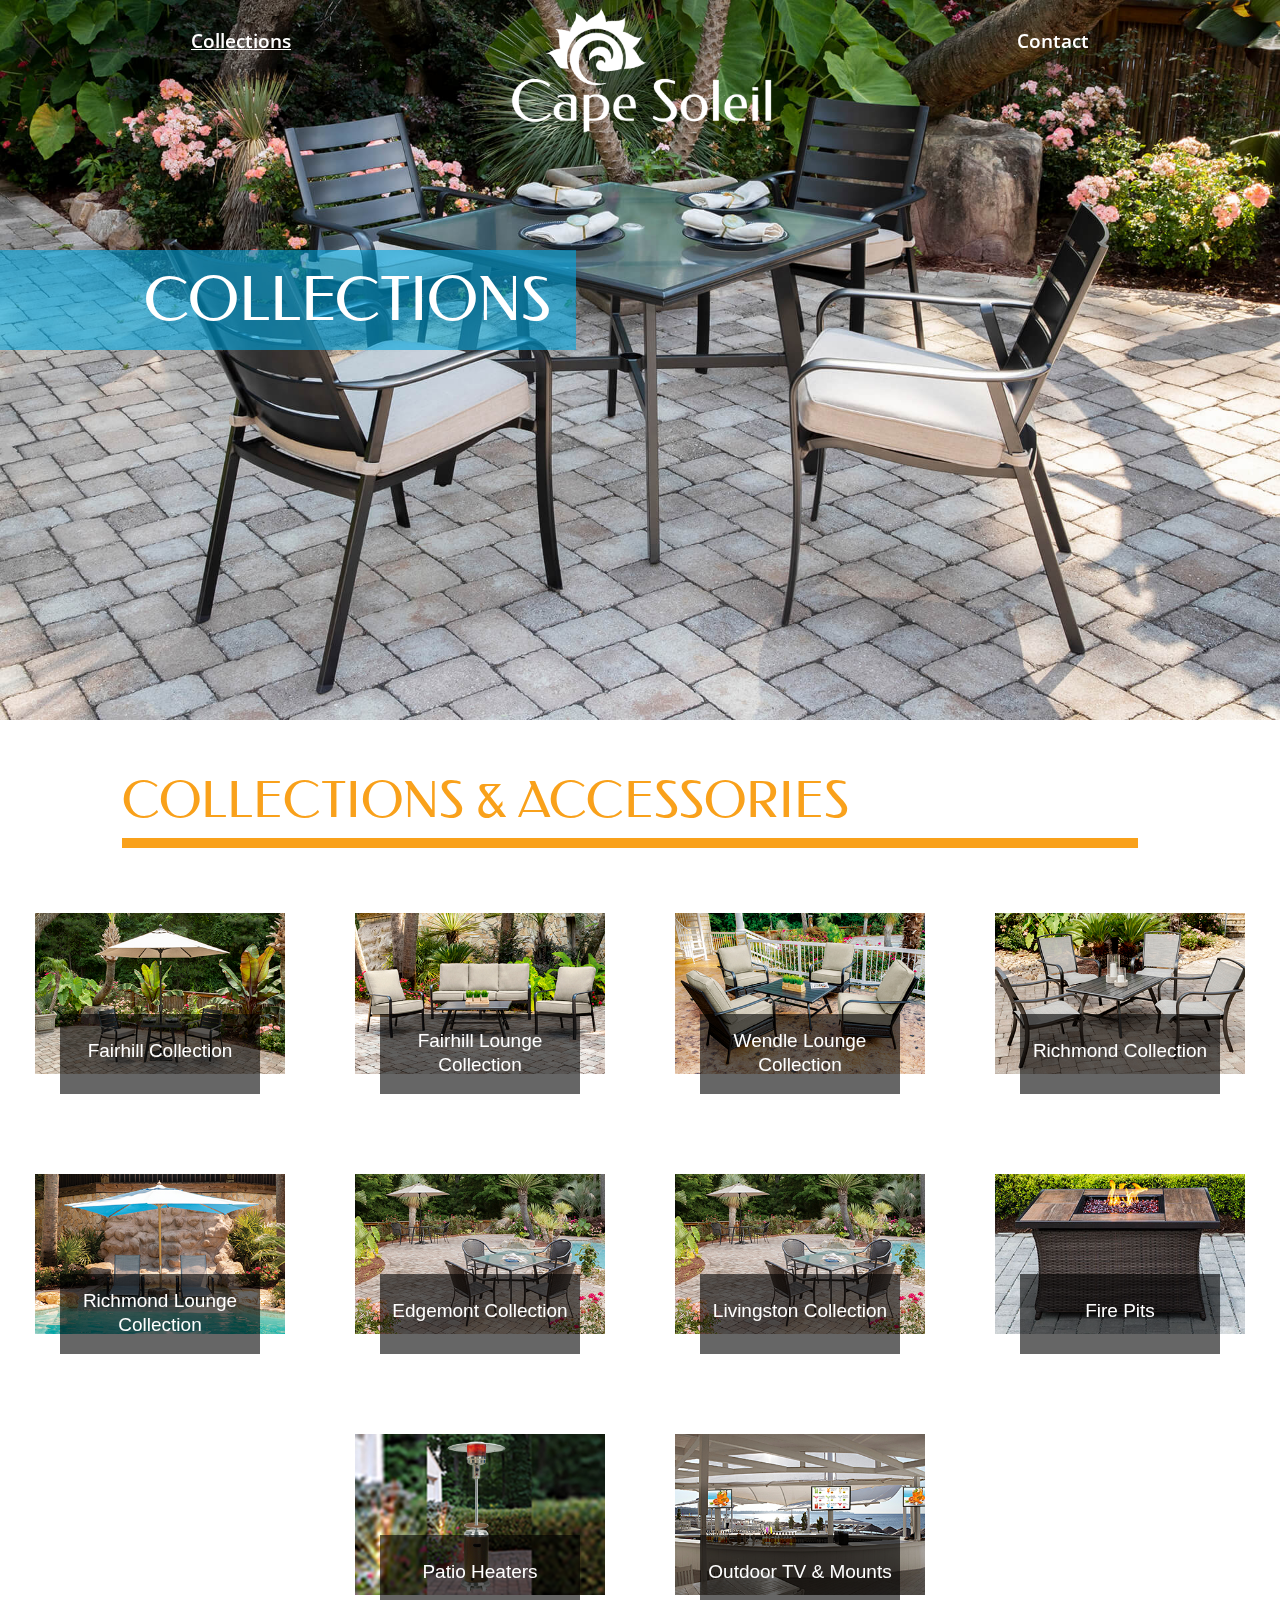
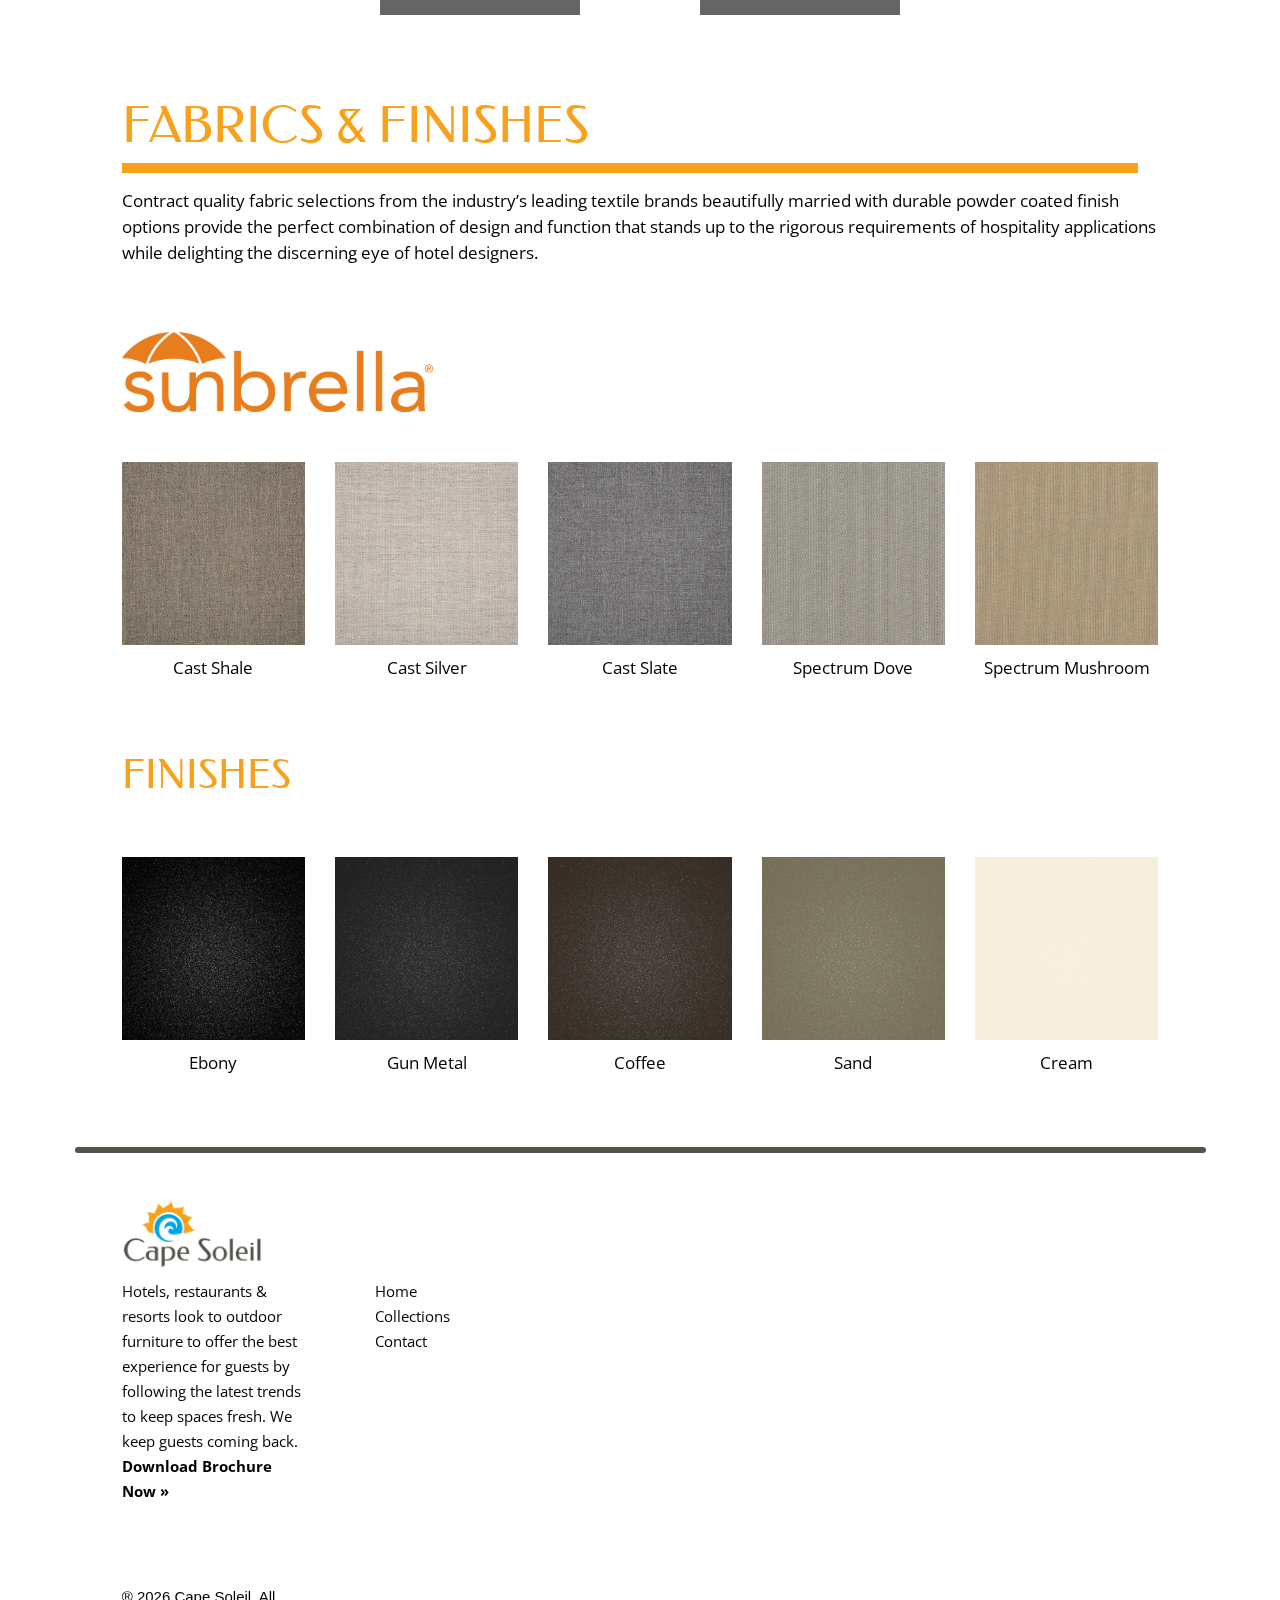
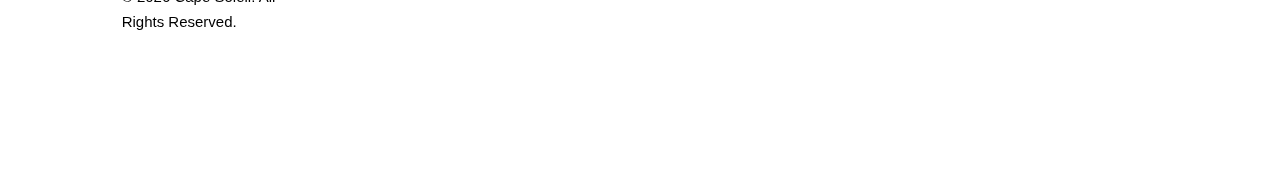
==== commit b9204a22: "Contact Updates" ====
--- a/sub-pages/collections.html
+++ b/sub-pages/collections.html
@@ -19,10 +19,8 @@
       <div class="main-nav-front">
         <div class="main_nav_text">
           <ul>
-            <li style="float:left"><a href="../index.html" title="Home Page">Home</a></li>
             <li style="float:left"><a href="collections.html" title="Collections Page"><u>Collections</u></a></li>
             <li style="float:right"><a href="contact.html" title="Contact Page">Contact</a></li>
-            <li style="float:right"><a href="dlocator.html" title="Dealer Locator Page">Dealer Locator</a></li>
           </ul>
         </div>
         <div class="main_nav_logo_section">
@@ -46,11 +44,7 @@
 
         <div class="mobile_nav_text">
           <ul>
-            <li id="home_padding"><a href="../index.html" title="Home Page">Home</a></li>
-            <li><div class="nav_bar"></div></li>
-            <li><a href="collections.html" title="Collections Page">Collections</a></li>
-            <li><div class="nav_bar"></div></li>
-            <li><a href="dlocator.html" title="Dealer Locator Page">Dealer Locator</a></li>
+            <li><a href="collections.html" title="Collections Page"><u>Collections</u></a></li>
             <li><div class="nav_bar"></div></li>
             <li><a href="contact.html" title="Contact Page">Contact</a></li>
             <li><div class="nav_bar"></div></li>
@@ -333,7 +327,6 @@
             <ul>
               <li><a href="../index.html">Home</a></li>
               <li><a href="collections.html">Collections</a></li>
-              <li><a href="dlocator.html">Dealer Locator</a></li>
               <li><a href="contacts.html">Contact</a></li>
             </ul>
           </div>
@@ -377,7 +370,6 @@
             <ul style="text-align: right; margin-right: 10px;">
               <li><a href="../index.html">Home</a></li>
               <li><a href="collections.html">Collections</a></li>
-              <li><a href="dlocator.html">Dealer Locator</a></li>
               <li><a href="contacts.html">Contact</a></li>
             </ul>
           </div>
--- a/css/main.css
+++ b/css/main.css
@@ -13,6 +13,7 @@
   z-index: 2;
   width: 100%;
   height: auto;
+  background-image: linear-gradient(to top, rgba(0,0,0,0), rgba(0,0,0,.2));
 }
 
 .main-nav-back{
@@ -29,9 +30,9 @@
       width: 100%;
       height: 89px;
       font-family: 'Open Sans', sans-serif;
-      font-weight:600;
+      font-weight: 600;
       font-size: 19px;
-      line-height:25px;
+      line-height: 25px;
       color: white !important;
       margin: 10px 0;
     }
@@ -40,8 +41,8 @@
       .main_nav_text ul {
         list-style-type: none;
         margin-top: 0;
-        margin-left: 75px;
-        margin-right: 75px;
+        margin-left: 200px;
+        margin-right: 200px;
         margin-bottom: auto;
         padding: 0;
       }
@@ -472,59 +473,34 @@
 /* Dealer Locator End */
 
 /* Contact */
+.secondary_header h2{
+  font-size: 35px;
+  font-weight: 600;
+  color: #F9A11B;
+  font-family: 'Open Sans', sans-serif;
+}
+
+  .secondary_hor-rule{
+    width: 85%;
+    height: 10px;
+    background-color: #F9A11B;
+    margin: 0 0 15px 0;
+  }
+
+  .submit-hidden-desktop {
+    display: block;
+  }
+
+  .submit-hidden-mobile {
+    display: none;
+  }
+
+
 .contact-forum-container form{
   width: 100%;
   height: auto;
 }
-
-.first-last-container{
-      display: flex;
-      width: 100%;
-}
-
-  .first-name-form {
-    width: 100%;
-    height: auto;
-  }
-    .first-name-form input[type=text] {
-      border: 5px solid #F9A11B;
-      border-radius: 0;
-      -webkit-appearance: none;
-      font-size: 17px;
-      width: 98%;
-      height: 60px;
-      display: block;
-      margin-right:auto;
-      padding: 10px;
-    }
-
-  .last-name-form{
-    width: 100%;
-    height: auto;
-  }
-    .last-name-form input[type=text] {
-      border: 5px solid #F9A11B;
-      border-radius: 0;
-      -webkit-appearance: none;
-      font-size: 17px;
-      width: 98%;
-      height: 60px;
-      display: block;
-      margin-left:auto;
-      padding: 10px;
-    }
-
-  .email-form input[type=text] {
-    border: 5px solid #F9A11B;
-    border-radius: 0;
-    -webkit-appearance: none;
-    font-size: 17px;
-    height: 60px;
-    width: 100%;
-    padding: 10px;
-  }
-
-  .subject-form input[type=text] {
+  .main-form input[type=text] {
     border: 5px solid #F9A11B;
     border-radius: 0;
     -webkit-appearance: none;
@@ -815,6 +791,18 @@
 /* End Footer */
 
 @media screen and (max-width: 1770px){
+  /* Nav */
+    /* Positions nav text in from sides, removes padding, removes list bullets. */
+    .main_nav_text ul {
+      list-style-type: none;
+      margin-top: 0;
+      margin-left: 175px;
+      margin-right: 175px;
+      margin-bottom: auto;
+      padding: 0;
+    }
+  /* Nav End */
+
   /* Hero */
   .capeso-main-image-box{
     top: 500px;
@@ -1614,8 +1602,8 @@
 
   /* Positions nav text in from sides, removes padding, removes list bullets. */
   .main_nav_text ul {
-   margin-left: 40px;
-   margin-right: 40px;
+   margin-left: 125px;
+   margin-right: 125px;
   }
 
   .main-logo{
@@ -2226,6 +2214,14 @@
 }
 
 @media screen and (max-width: 880px)  {
+  /* nav */
+  /* Positions nav text in from sides, removes padding, removes list bullets. */
+  .main_nav_text ul {
+   margin-left: 75px;
+   margin-right: 75px;
+  }
+  /* Nav End */
+
   /* Hero */
   .capeso-main-image-box{
     top: 200px;
@@ -2293,8 +2289,8 @@
   /* nav */
   /* Positions nav text in from sides, removes padding, removes list bullets. */
   .main_nav_text ul {
-   margin-left: 20px;
-   margin-right: 20px;
+   margin-left: 75px;
+   margin-right: 75px;
   }
   /* Nav End */
 
@@ -2416,6 +2412,20 @@
     font-family: 'Federo', sans-serif;
   }
 
+  .secondary_header h2{
+    font-size: 23px;
+    font-weight: 600;
+    color: #F9A11B;
+    font-family: 'Open Sans', sans-serif;
+  }
+
+    .secondary_hor-rule{
+      width: 85%;
+      height: 8px;
+      background-color: #F9A11B;
+      margin: 0 0 15px 0;
+    }
+
   .collection-container{
     width: 300px;
   }
@@ -2462,10 +2472,13 @@
     width: 100%;
     height:auto;
     background-color: transparent;
+    background-image: linear-gradient(to top, rgba(0,0,0,0), rgba(0,0,0,.2));
+
   }
 
   .main_nav_phone_toggle{
     background-color: #00A7E1;
+    background-image: linear-gradient(to top, rgba(0,0,0,0), rgba(0,0,0,0));
   }
 
   .logo_menu{
@@ -3155,6 +3168,22 @@
     padding: 25px 35px 15px 35px;
   }
   /* Main Content End */
+
+  /* Contact */
+  .secondary_header h2{
+    font-size: 20px;
+    font-weight: 600;
+    color: #F9A11B;
+    font-family: 'Open Sans', sans-serif;
+  }
+
+    .secondary_hor-rule{
+      width: 98%;
+      height: 7px;
+      background-color: #F9A11B;
+      margin: 0 0 15px 0;
+    }
+  /* Contact End */
 
   /* Footer */
   .footer-text-main{
@@ -3302,6 +3331,16 @@
     line-height: 30px;
   }
   /* Collection Product Showcase Template End */
+
+  /* Contact */
+  .submit-hidden-desktop {
+    display: none;
+  }
+
+  .submit-hidden-mobile {
+    display: block;
+  }
+  /* Contact End */
 }
 
 @media screen and (max-width: 555px) {
@@ -3691,6 +3730,15 @@
       height:auto;
     }
   /* Dealer Locator End*/
+
+  /* Contact */
+  .secondary_header h2{
+    font-size: 18px;
+    font-weight: 400;
+    color: #F9A11B;
+    font-family: 'Open Sans', sans-serif;
+  }
+  /* Contact End */
 }
 
 @media screen and (max-width: 400px){
@@ -4119,6 +4167,15 @@
     line-height: 22px;
   }
   /* Dealer Locator End */
+
+  /* Contact */
+  .secondary_header h2{
+    font-size: 16px;
+    font-weight: 400;
+    color: #F9A11B;
+    font-family: 'Open Sans', sans-serif;
+  }
+  /* Contact End */
 }
 
 @media screen and (max-width: 320px) {
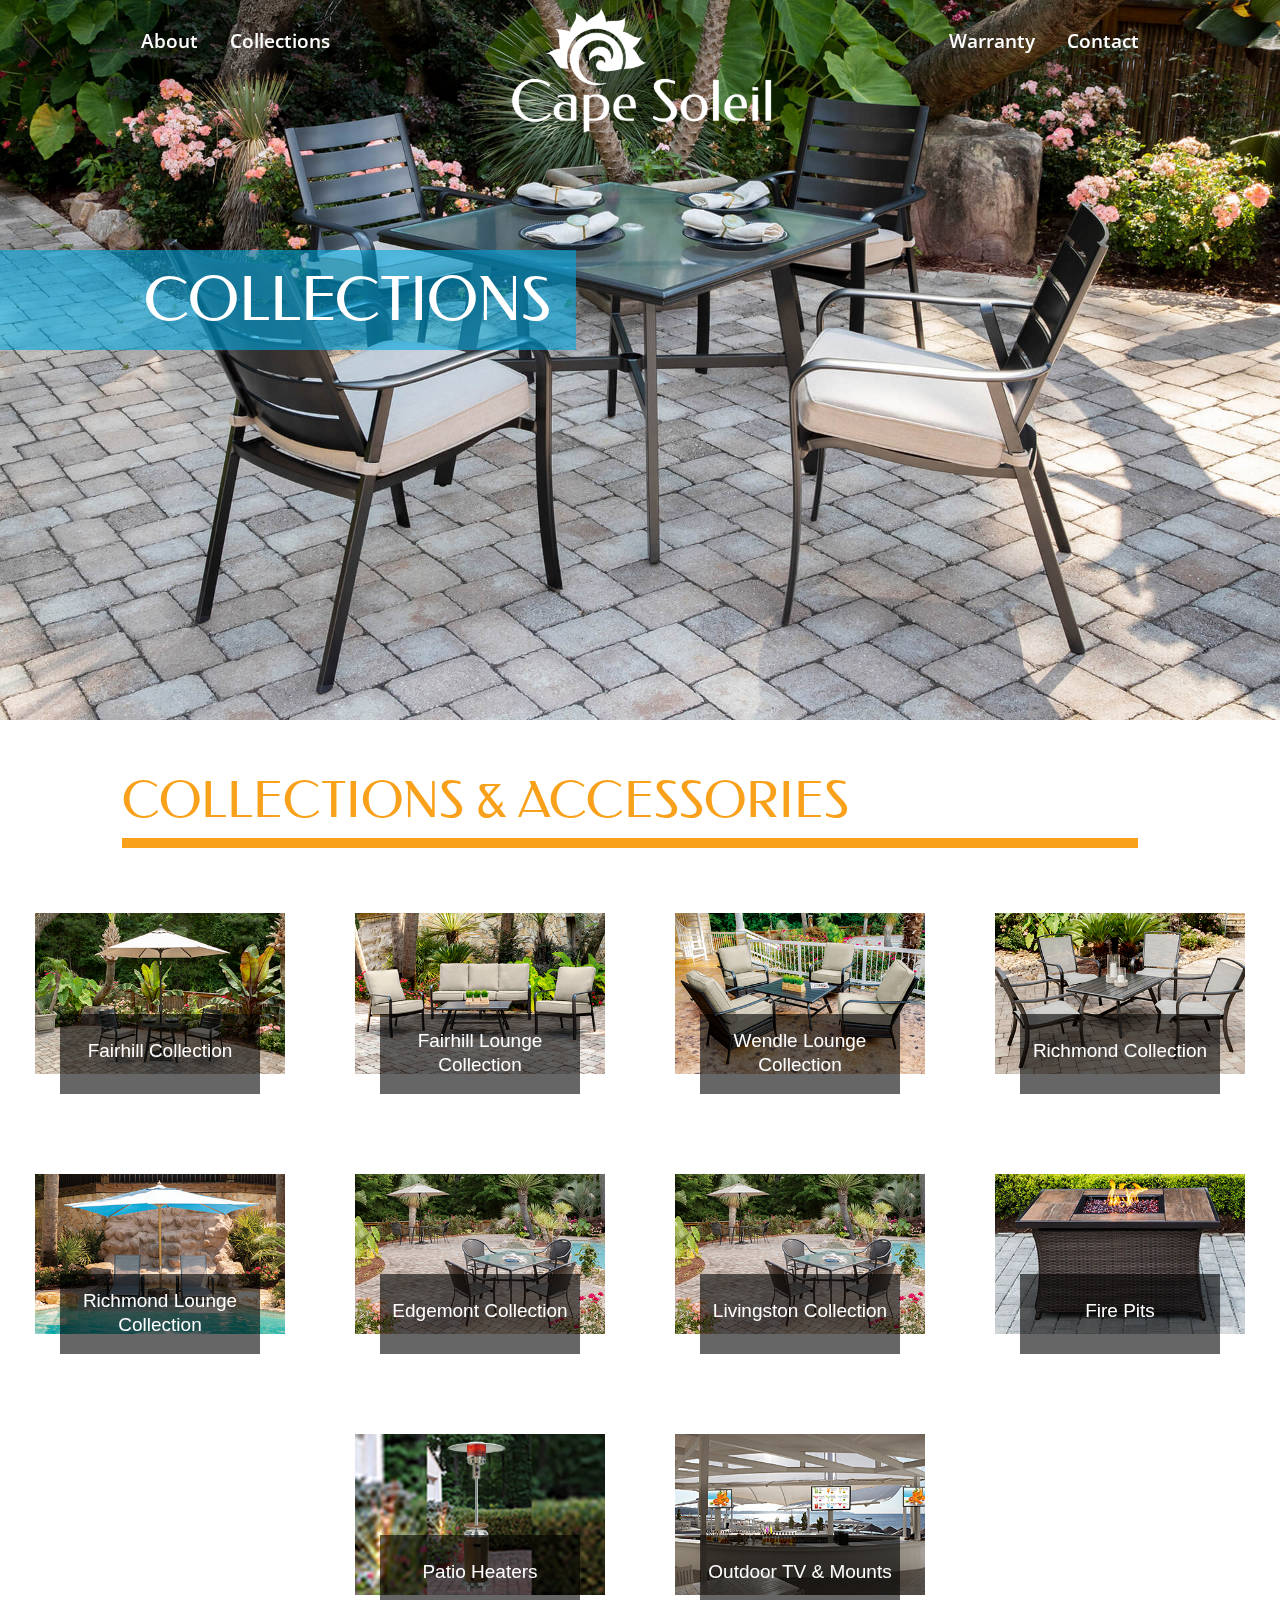
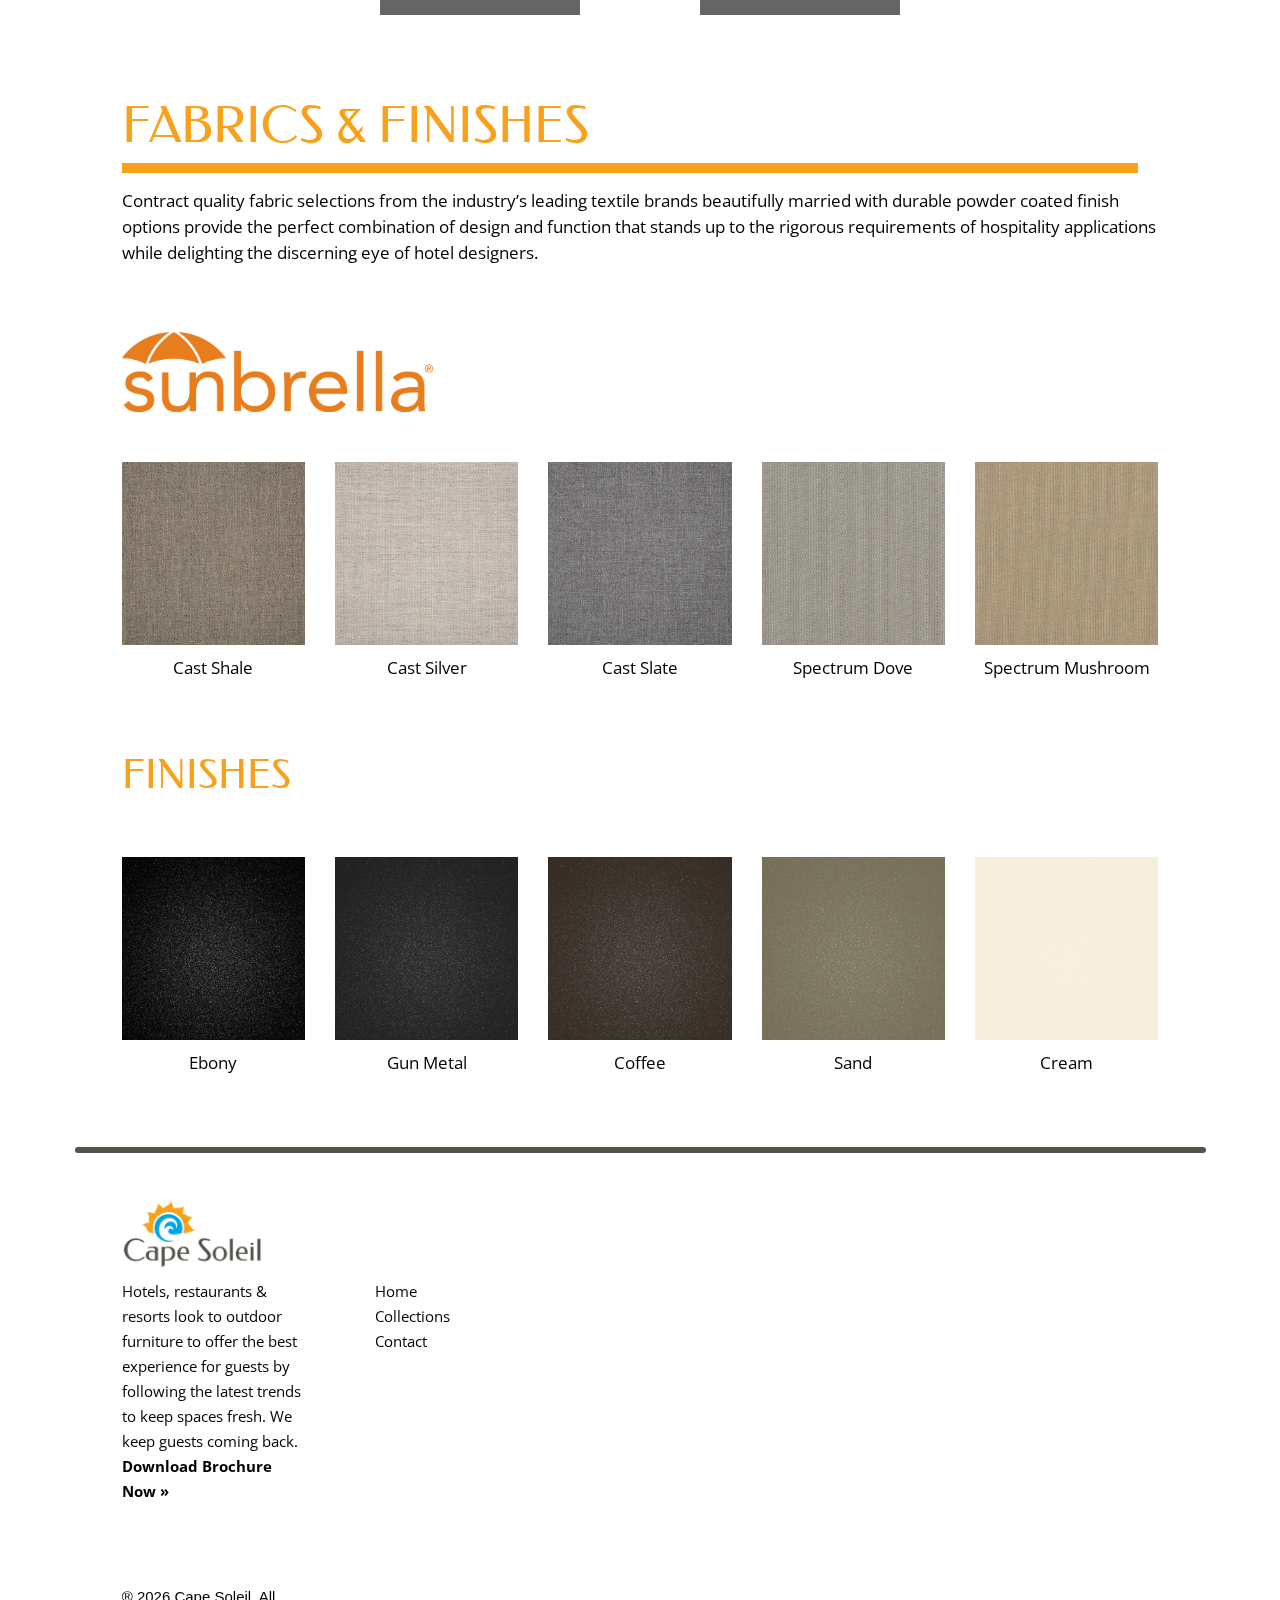
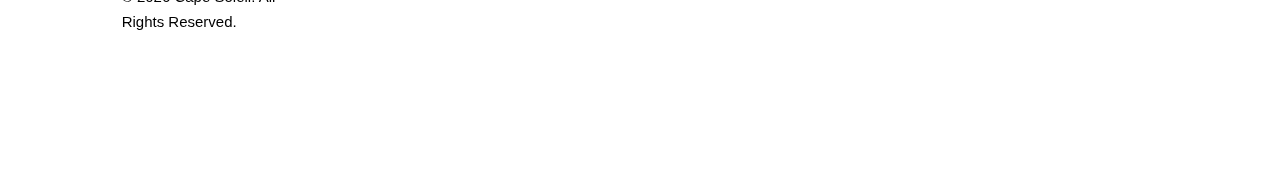
==== commit de1cdd0d: "Contact Modal" ====
--- a/sub-pages/collections.html
+++ b/sub-pages/collections.html
@@ -19,8 +19,10 @@
       <div class="main-nav-front">
         <div class="main_nav_text">
           <ul>
-            <li style="float:left"><a href="collections.html" title="Collections Page"><u>Collections</u></a></li>
+            <li style="float:left"><a href="../index.html#heroskip" title="About Page">About</a></li>
+            <li style="float:left"><a href="collections.html" title="Collections Page">Collections</a></li>
             <li style="float:right"><a href="contact.html" title="Contact Page">Contact</a></li>
+            <li style="float:right"><a href="../index.html#whyskip" title="Warranty Page">Warranty</a></li>
           </ul>
         </div>
         <div class="main_nav_logo_section">
@@ -44,7 +46,11 @@
 
         <div class="mobile_nav_text">
           <ul>
-            <li><a href="collections.html" title="Collections Page"><u>Collections</u></a></li>
+            <li id="home_padding"><a href="../index.html#heroskip" title="About Page">About</a></li> <!-- Add JS toggle to close mobile nav on click -->
+            <li><div class="nav_bar"></div></li>
+            <li><a href="collections.html" title="Collections Page">Collections</a></li>
+            <li><div class="nav_bar"></div></li>
+            <li><a href="../index.html#whyskip" title="Warranty Page">Warranty</a></li>
             <li><div class="nav_bar"></div></li>
             <li><a href="contact.html" title="Contact Page">Contact</a></li>
             <li><div class="nav_bar"></div></li>
--- a/css/main.css
+++ b/css/main.css
@@ -41,8 +41,8 @@
       .main_nav_text ul {
         list-style-type: none;
         margin-top: 0;
-        margin-left: 200px;
-        margin-right: 200px;
+        margin-left: 300px;
+        margin-right: 300px;
         margin-bottom: auto;
         padding: 0;
       }
@@ -586,6 +586,68 @@
   background-color: #F9A11B;
   margin: 0 0 15px 0;
 }
+
+.contact-link a:link{
+ color: #00A7E1;
+}
+
+.body_header h4{
+  color: #000000;
+  font-family: 'Open Sans', sans-serif;
+  font-size: 25px;
+  font-weight: 600px;
+  line-height: 28px;
+}
+
+  /* Modal */
+  .contact-modal {
+    display: none;
+    position: fixed;
+    top: 30vh;
+    left: 25%;
+    z-index: 5;
+    justify-content: center;
+    margin-left: auto;
+    margin-right: auto;
+    width: 50%;
+    background-color: #ffffff;
+    border: solid 3px #F9A11B;
+    border-radius: 20px;
+  }
+
+  .contact-modal-content h2{
+    color: #F9A11B;
+    font-family: 'Open Sans', sans-serif;
+    font-size: 25px;
+    font-weight: 600;
+    line-height: 10px;
+  }
+
+  .contact-modal-content p{
+    color: #000000;
+    font-family: 'Open Sans', sans-serif;
+    font-size: 17px;
+    line-height: 28px;
+  }
+
+  .contact-modal-content {
+    padding: 40px;
+    height: 100%;
+  }
+
+  hr.modal-hor-rule{
+    border: 3px solid #F9A11B;
+    width: 100%;
+  }
+
+  .close_modal {
+    position: relative;
+    width: 10px;
+    height: 10px;
+    margin-bottom: 10px;
+    margin-left: auto;
+  }
+  /* Modal End */
 /* Contact End */
 
 /* Collection Product Showcase Template */
@@ -796,8 +858,8 @@
     .main_nav_text ul {
       list-style-type: none;
       margin-top: 0;
-      margin-left: 175px;
-      margin-right: 175px;
+      margin-left: 200px;
+      margin-right: 200px;
       margin-bottom: auto;
       padding: 0;
     }
@@ -1075,6 +1137,18 @@
  }
 
  @media screen and (max-width: 1480px) {
+   /* Nav */
+     /* Positions nav text in from sides, removes padding, removes list bullets. */
+     .main_nav_text ul {
+       list-style-type: none;
+       margin-top: 0;
+       margin-left: 175px;
+       margin-right: 175px;
+       margin-bottom: auto;
+       padding: 0;
+     }
+   /* Nav End */
+
    /* Hero */
    .capeso-main-image-box{
      top: 300px;
@@ -1178,6 +1252,18 @@
 }
 
   @media screen and (max-width: 1350px) {
+  /* Nav */
+    /* Positions nav text in from sides, removes padding, removes list bullets. */
+    .main_nav_text ul {
+      list-style-type: none;
+      margin-top: 0;
+      margin-left: 150px;
+      margin-right: 150px;
+      margin-bottom: auto;
+      padding: 0;
+    }
+  /* Nav End */
+
   /* Collection Main Content */
   .body_header h2{
     font-size: 50px;
@@ -1371,6 +1457,18 @@
  }
 
 @media screen and (max-width: 1280px) {
+  /* Nav */
+    /* Positions nav text in from sides, removes padding, removes list bullets. */
+    .main_nav_text ul {
+      list-style-type: none;
+      margin-top: 0;
+      margin-left: 125px;
+      margin-right: 125px;
+      margin-bottom: auto;
+      padding: 0;
+    }
+  /* Nav End */
+
   /* Hero */
   .capeso-main-image-box{
     width: 45%;
@@ -1495,6 +1593,17 @@
 }
 
 @media screen and (max-width: 1200px){
+  /* Nav */
+    /* Positions nav text in from sides, removes padding, removes list bullets. */
+    .main_nav_text ul {
+      list-style-type: none;
+      margin-top: 0;
+      margin-left: 100px;
+      margin-right: 100px;
+      margin-bottom: auto;
+      padding: 0;
+    }
+  /* Nav End */
 
   /* Dealer Locator */
   .dealer-locator-search {
@@ -1602,8 +1711,8 @@
 
   /* Positions nav text in from sides, removes padding, removes list bullets. */
   .main_nav_text ul {
-   margin-left: 125px;
-   margin-right: 125px;
+   margin-left: 100px;
+   margin-right: 100px;
   }
 
   .main-logo{
@@ -2002,6 +2111,14 @@
 }
 
 @media screen and (max-width: 991px) {
+  /* nav */
+  /* Positions nav text in from sides, removes padding, removes list bullets. */
+  .main_nav_text ul {
+   margin-left: 75px;
+   margin-right: 75px;
+  }
+  /* Nav End */
+
   /* Main Content */
   .hor-rule{
     width: 98%;
@@ -2217,8 +2334,8 @@
   /* nav */
   /* Positions nav text in from sides, removes padding, removes list bullets. */
   .main_nav_text ul {
-   margin-left: 75px;
-   margin-right: 75px;
+   margin-left: 45px;
+   margin-right: 45px;
   }
   /* Nav End */
 
@@ -2289,8 +2406,8 @@
   /* nav */
   /* Positions nav text in from sides, removes padding, removes list bullets. */
   .main_nav_text ul {
-   margin-left: 75px;
-   margin-right: 75px;
+   margin-left: 30px;
+   margin-right: 30px;
   }
   /* Nav End */
 
@@ -2714,6 +2831,58 @@
   }
   /* Dealer Locator End */
 
+  /* Contact */
+    /* Modal */
+    .contact-modal {
+      display: none;
+      position: fixed;
+      top: 20vh;
+      left: 25%;
+      z-index: 5;
+      justify-content: center;
+      margin-left: auto;
+      margin-right: auto;
+      width: 50%;
+      background-color: #ffffff;
+      border: solid 3px #F9A11B;
+      border-radius: 20px;
+    }
+
+    .contact-modal-content h2{
+      color: #F9A11B;
+      font-family: 'Open Sans', sans-serif;
+      font-size: 20px;
+      font-weight: 600;
+      line-height: 10px;
+    }
+
+    .contact-modal-content p{
+      color: #000000;
+      font-family: 'Open Sans', sans-serif;
+      font-size: 15px;
+      line-height: 24px;
+    }
+
+    .contact-modal-content {
+      padding: 40px;
+      height: 100%;
+    }
+
+    hr.modal-hor-rule{
+      border: 3px solid #F9A11B;
+      width: 100%;
+    }
+
+    .close_modal {
+      position: relative;
+      width: 10px;
+      height: 10px;
+      margin-bottom: 30px;
+      margin-left: auto;
+    }
+    /* Modal End */
+  /* Contact End */
+
   /* Collection Product Showcase Template */
   .collection-product-showcase img{
     border: none;
@@ -3182,6 +3351,11 @@
       height: 7px;
       background-color: #F9A11B;
       margin: 0 0 15px 0;
+    }
+
+    .body_header h4{
+      font-size: 20px;
+
     }
   /* Contact End */
 
@@ -3424,6 +3598,44 @@
       height:auto;
     }
   /* Dealer Locator End */
+
+  /* Contact */
+    /* Modal */
+    .contact-modal {
+      top: 25vh;
+      left: 15%;
+      width: 70%;
+    }
+
+    .contact-modal-content h2{
+      color: #F9A11B;
+      font-family: 'Open Sans', sans-serif;
+      font-size: 20px;
+      font-weight: 600;
+      line-height: 10px;
+    }
+
+    .contact-modal-content p{
+      color: #000000;
+      font-family: 'Open Sans', sans-serif;
+      font-size: 15px;
+      line-height: 24px;
+    }
+
+    .contact-modal-content {
+      padding: 40px;
+      height: 100%;
+    }
+
+    .close_modal {
+      position: relative;
+      width: 10px;
+      height: 10px;
+      margin-bottom: 30px;
+      margin-left: auto;
+    }
+    /* Modal End */
+  /* Contact End */
 }
 
 @media screen and (max-width: 480px) {
@@ -3513,6 +3725,84 @@
         line-height: 27px;
       }
     /* Collection Main Content End */
+
+  /* Contact */
+    /* Modal */
+    .contact-modal {
+      top: 25vh;
+      left: 15%;
+      width: 70%;
+    }
+
+    .contact-modal-content h2{
+      color: #F9A11B;
+      font-family: 'Open Sans', sans-serif;
+      font-size: 20px;
+      font-weight: 600;
+      line-height: 10px;
+    }
+
+    .contact-modal-content p{
+      color: #000000;
+      font-family: 'Open Sans', sans-serif;
+      font-size: 15px;
+      line-height: 24px;
+    }
+
+    .contact-modal-content {
+      padding: 40px;
+      height: 100%;
+    }
+
+    .close_modal {
+      position: relative;
+      width: 10px;
+      height: 10px;
+      margin-bottom: 30px;
+      margin-left: auto;
+    }
+    /* Modal End */
+  /* Contact End */
+}
+
+@media screen and (max-width: 430px) {
+  /* Contact */
+    /* Modal */
+    .contact-modal {
+      top: 22vh;
+      left: 15%;
+      width: 70%;
+    }
+
+    .contact-modal-content h2{
+      color: #F9A11B;
+      font-family: 'Open Sans', sans-serif;
+      font-size: 20px;
+      font-weight: 600;
+      line-height: 10px;
+    }
+
+    .contact-modal-content p{
+      color: #000000;
+      font-family: 'Open Sans', sans-serif;
+      font-size: 15px;
+      line-height: 24px;
+    }
+
+    .contact-modal-content {
+      padding: 40px;
+      height: 100%;
+    }
+
+    .close_modal {
+      position: relative;
+      width: 10px;
+      height: 10px;
+      margin-bottom: 30px;
+      margin-left: auto;
+    }
+    /* Modal End */
+  /* Contact End */
 }
 
 @media screen and (max-width: 414px) {
@@ -3737,6 +4027,12 @@
     font-weight: 400;
     color: #F9A11B;
     font-family: 'Open Sans', sans-serif;
+  }
+
+  .body_header h4{
+    font-size: 18px;
+    font-weight: 600px;
+    line-height: 24px;
   }
   /* Contact End */
 }
@@ -3998,6 +4294,44 @@
   }
   /* Dealer Locator End */
 
+  /* Contact */
+    /* Modal */
+    .contact-modal {
+      top: 20vh;
+      left: 15%;
+      width: 70%;
+    }
+
+    .contact-modal-content h2{
+      color: #F9A11B;
+      font-family: 'Open Sans', sans-serif;
+      font-size: 17px;
+      font-weight: 600;
+      line-height: 10px;
+    }
+
+    .contact-modal-content p{
+      color: #000000;
+      font-family: 'Open Sans', sans-serif;
+      font-size: 13px;
+      line-height: 24px;
+    }
+
+    .contact-modal-content {
+      padding: 40px;
+      height: 100%;
+    }
+
+    .close_modal {
+      position: relative;
+      width: 10px;
+      height: 10px;
+      margin-bottom: 30px;
+      margin-left: auto;
+    }
+    /* Modal End */
+  /* Contact End */
+
   /* Collection Product Showcase Template */
   .breadcrumbs p{
     font-family: 'Open Sans', sans-serif;
@@ -4215,7 +4549,6 @@
   }
   /* Main Content End */
 
-
   /* Collection Main Content */
   .body_header h2{
     font-size: 15px;
@@ -4276,6 +4609,49 @@
     }
   /* Collection Main Content End */
 
+  /* Contact */
+    /* Modal */
+    .contact-modal {
+      top: 20vh;
+      left: 10%;
+      width: 80%;
+    }
+
+    .contact-modal-content h2{
+      color: #F9A11B;
+      font-family: 'Open Sans', sans-serif;
+      font-size: 17px;
+      font-weight: 600;
+      line-height: 10px;
+    }
+
+    .contact-modal-content p{
+      color: #000000;
+      font-family: 'Open Sans', sans-serif;
+      font-size: 13px;
+      line-height: 24px;
+    }
+
+    .contact-modal-content {
+      padding: 40px;
+      height: 100%;
+    }
+
+    .close_modal {
+      position: relative;
+      width: 10px;
+      height: 10px;
+      margin-bottom: 30px;
+      margin-left: auto;
+    }
+
+    .body_header h4{
+      font-size: 15px;
+      line-height: 22px;
+    }
+    /* Modal End */
+  /* Contact End */
+
   /* Collection Product Showcase Template */
   .collection-product-showcase h2{
     font-size: 18px;
@@ -4511,6 +4887,52 @@
   }
   /* Dealer Locator End */
 
+  /* Contact */
+    /* Modal */
+    .contact-modal {
+      top: 20vh;
+      left: 5%;
+      width: 90%;
+    }
+
+    .contact-modal-content h2{
+      color: #F9A11B;
+      font-family: 'Open Sans', sans-serif;
+      font-size: 17px;
+      font-weight: 600;
+      line-height: 10px;
+    }
+
+    .contact-modal-content p{
+      color: #000000;
+      font-family: 'Open Sans', sans-serif;
+      font-size: 13px;
+      line-height: 24px;
+    }
+
+    .contact-modal-content {
+      padding: 40px;
+      height: 100%;
+    }
+
+    .close_modal {
+      position: relative;
+      width: 10px;
+      height: 10px;
+      margin-bottom: 30px;
+      margin-left: auto;
+    }
+
+    .body_header h4{
+      color: #000000;
+      font-family: 'Open Sans', sans-serif;
+      font-size: 15px;
+      font-weight: 600px;
+      line-height: 20px;
+    }
+    /* Modal End */
+  /* Contact End */
+
   /* Collection Product Showcase Template */
   .collection-product-showcase h2{
     font-size: 16px;
